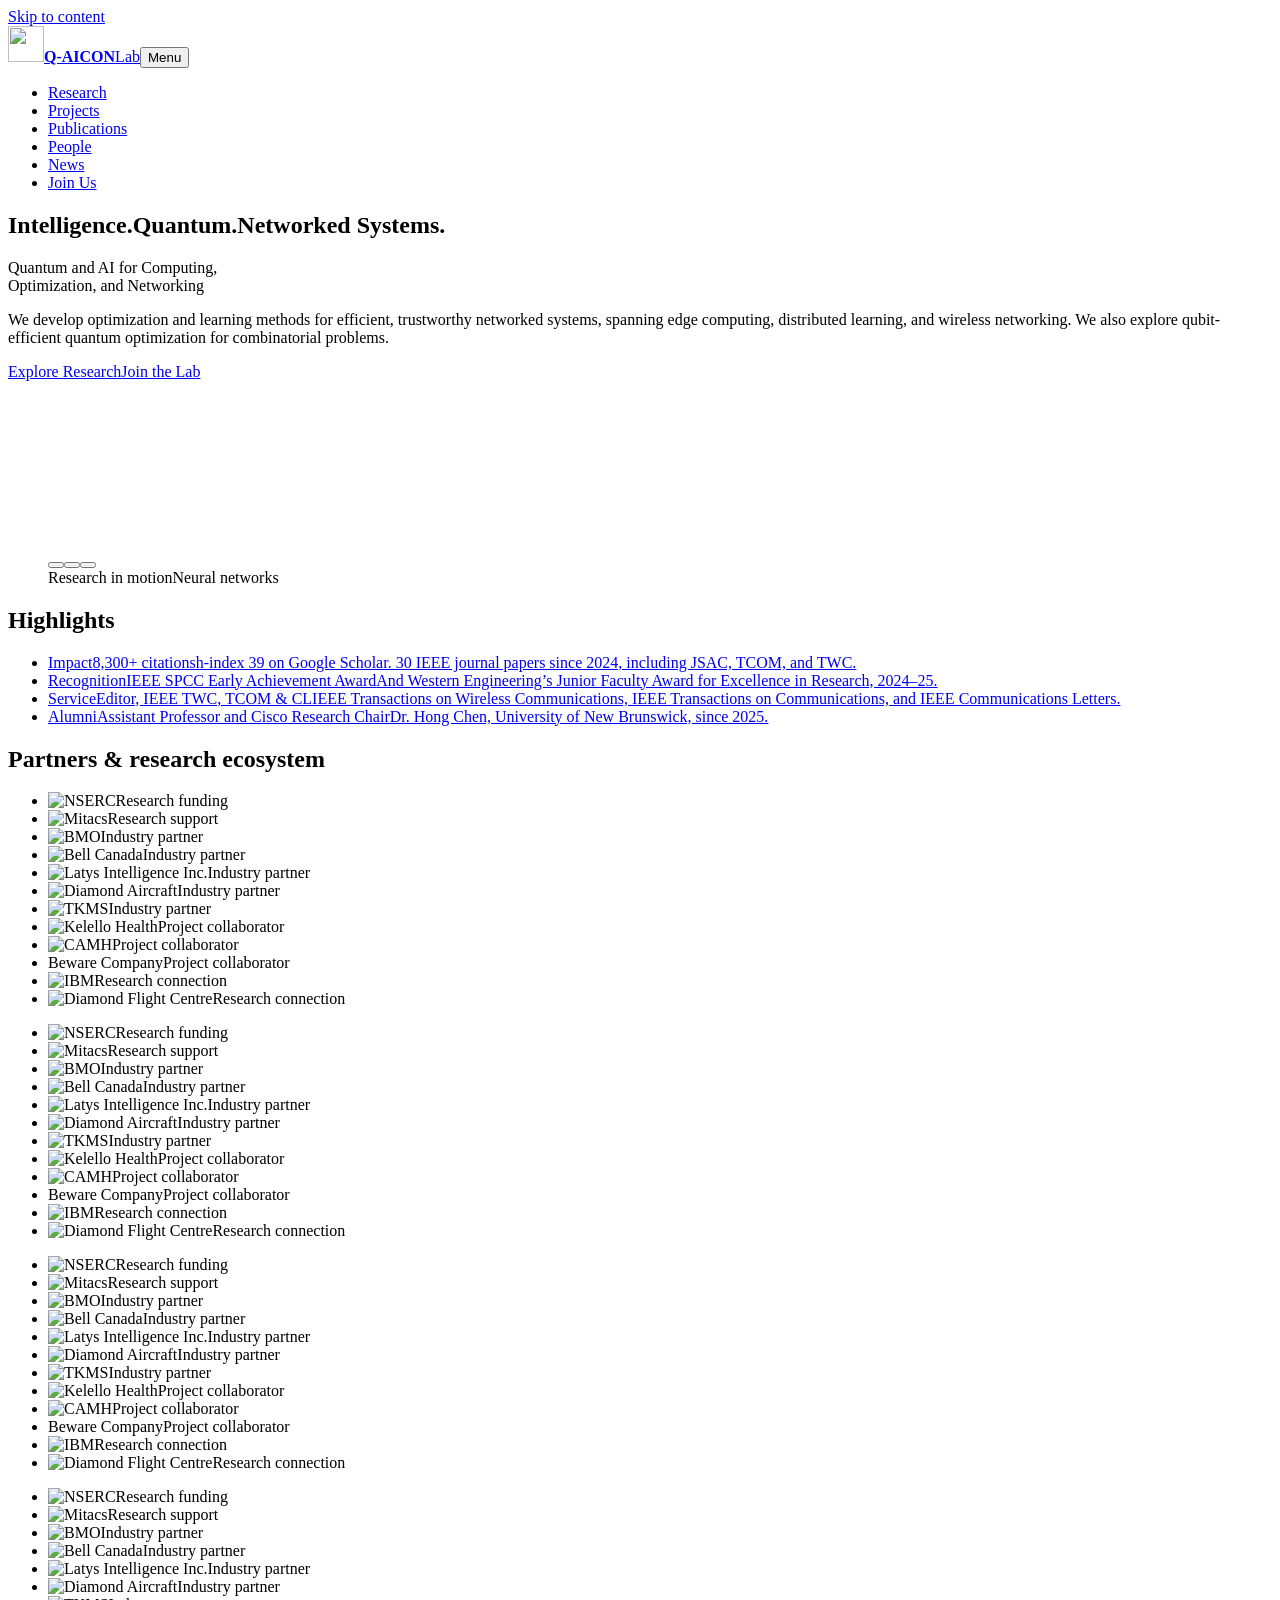
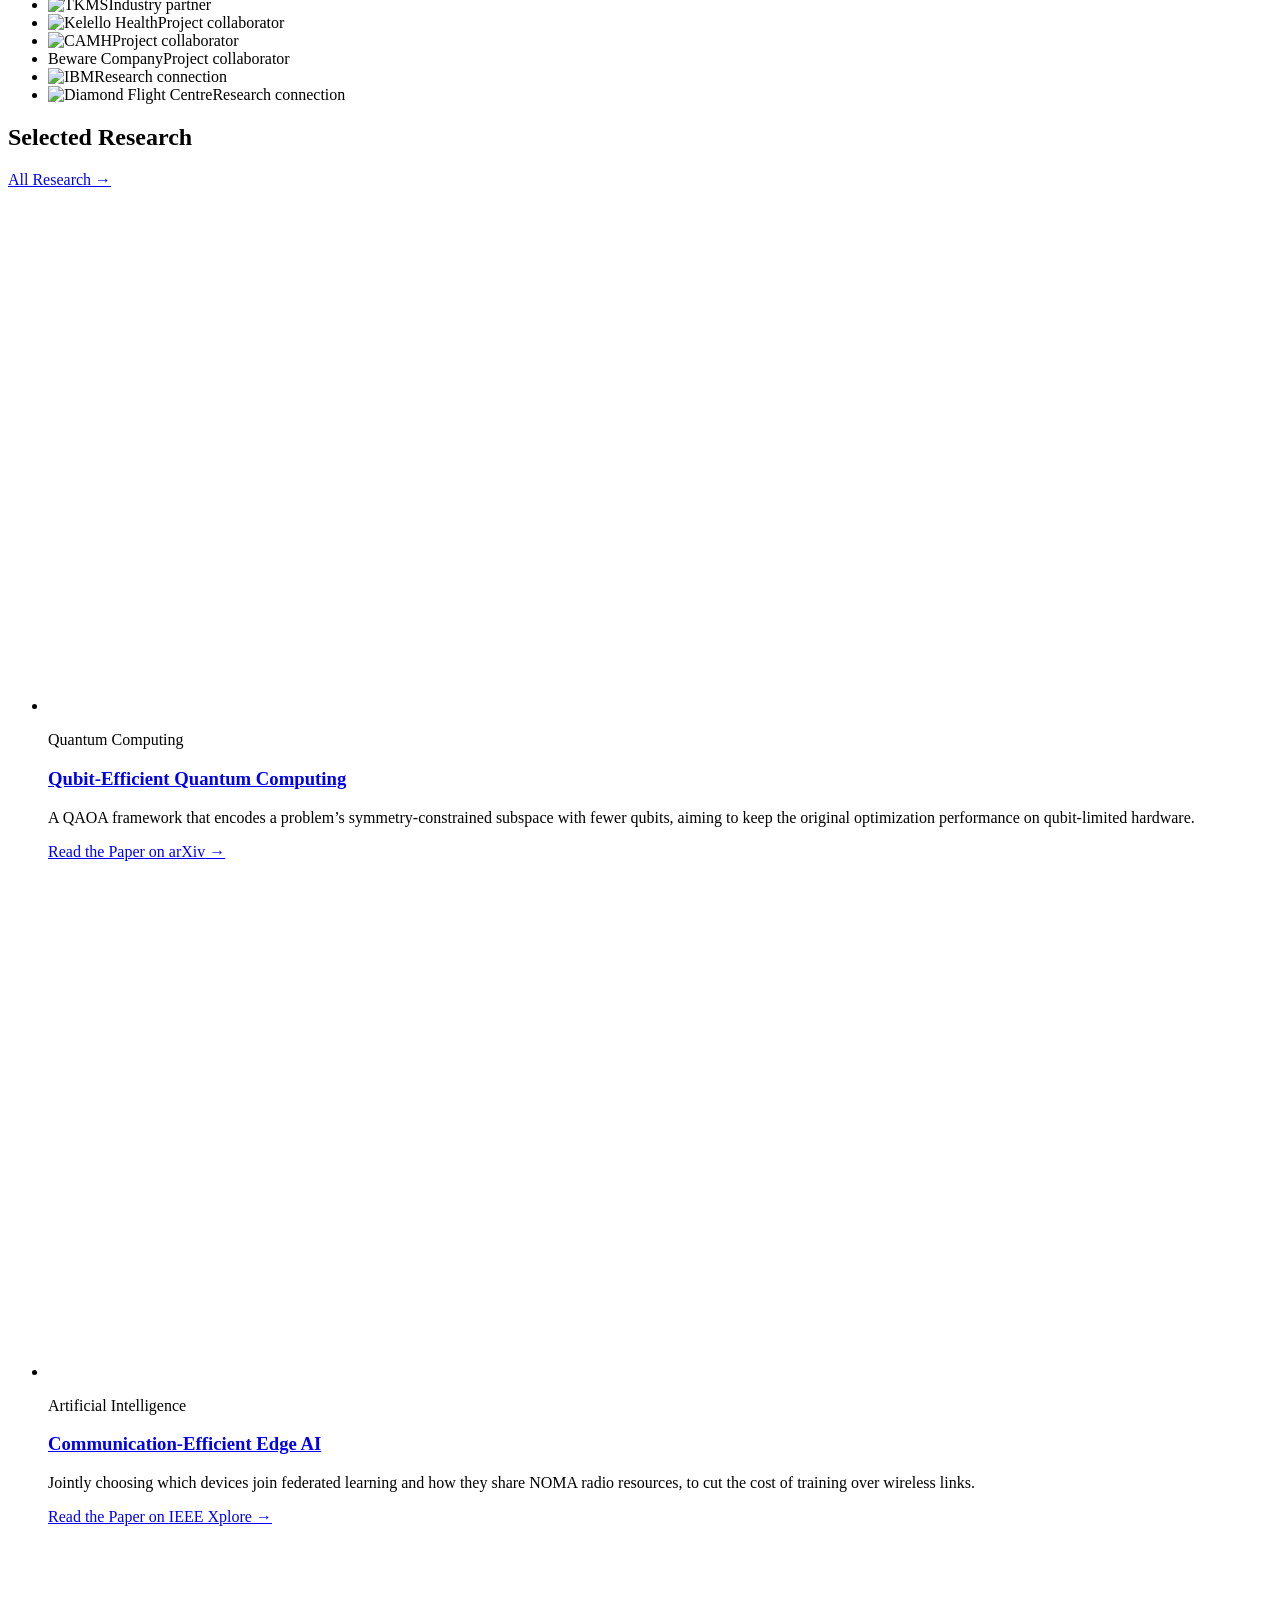
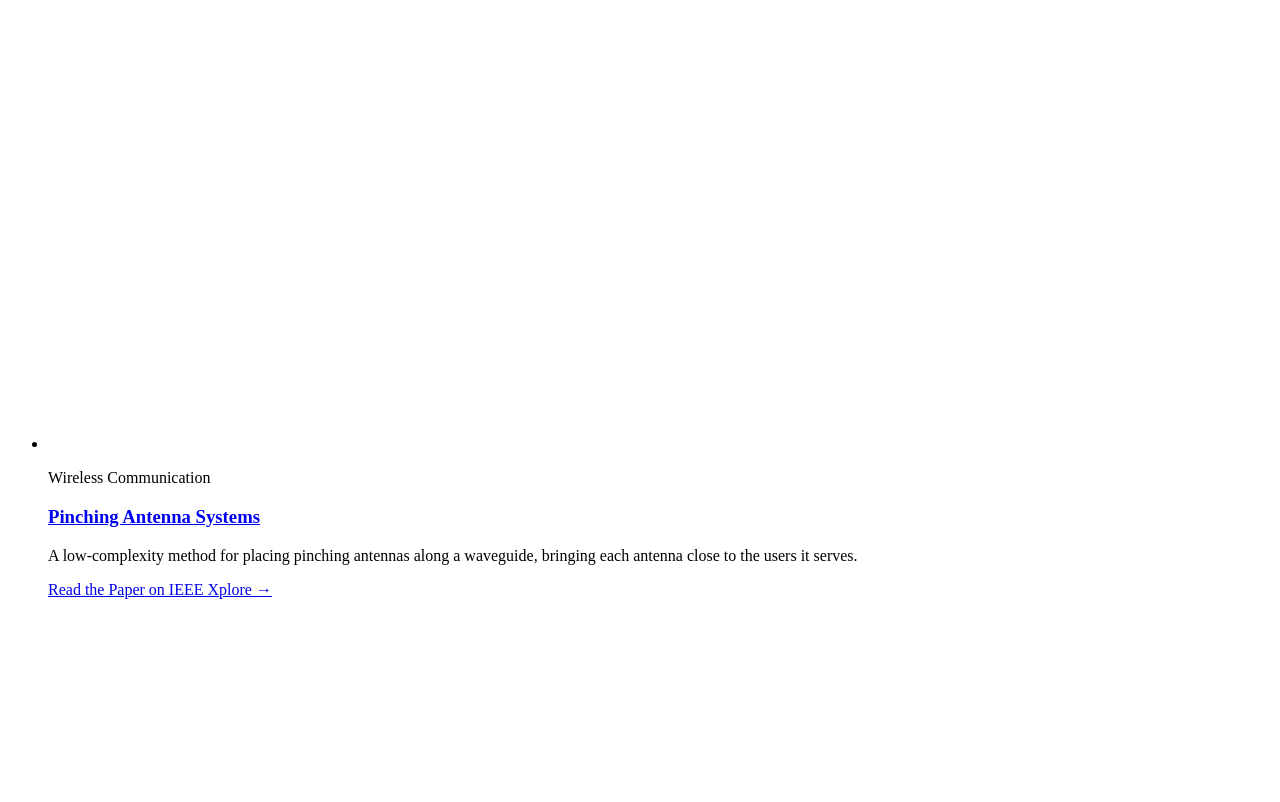
==== index.html @ 2eab2263 "News: drop the rules around More details Keep the Research-style ▶ toggle but without the lines abov" ====
<!doctype html>
<html lang="en" data-variant="quantum">
  <head>
    <meta charset="UTF-8" />
    <meta name="viewport" content="width=device-width, initial-scale=1.0" />
    <meta name="theme-color" content="#f7f7f2" />
    <meta name="description" content="Q-AICON Lab at Western University: Quantum and AI for Computing, Optimization, and Networking." />
    <title>Q-AICON Lab · Intelligence. Quantum. Networked Systems.</title>
    <link rel="icon" href="/QAICON/favicon.png" />
    <link rel="apple-touch-icon" href="/QAICON/apple-touch-icon.png" />
    <script type="module" crossorigin src="/QAICON/assets/index-DHurGe-R.js"></script>
    <link rel="stylesheet" crossorigin href="/QAICON/assets/index-O7b-72xJ.css">
    <link rel="preload" href="/QAICON/assets/fraunces-latin-standard-normal-DihXLNYH.woff2" as="font" type="font/woff2" crossorigin />
    <link rel="preload" href="/QAICON/assets/inter-latin-wght-normal-Dx4kXJAl.woff2" as="font" type="font/woff2" crossorigin />
  </head>
  <body>
    <div id="root" data-route=""><link rel="preload" as="image" href="/QAICON/logo.png"/><link rel="preload" as="image" href="/QAICON/partners/nserc.svg"/><link rel="preload" as="image" href="/QAICON/partners/mitacs.png"/><link rel="preload" as="image" href="/QAICON/partners/bmo.svg"/><link rel="preload" as="image" href="/QAICON/partners/bell.svg"/><link rel="preload" as="image" href="/QAICON/partners/latys.svg"/><link rel="preload" as="image" href="/QAICON/partners/diamond-aircraft.svg"/><link rel="preload" as="image" href="/QAICON/partners/tkms.svg"/><link rel="preload" as="image" href="/QAICON/partners/kelello.png"/><link rel="preload" as="image" href="/QAICON/partners/camh.svg"/><link rel="preload" as="image" href="/QAICON/partners/ibm.jpg"/><link rel="preload" as="image" href="/QAICON/partners/diamond.jpg"/><a class="skip-link" href="#main">Skip to content</a><header class="site-header"><div class="wrap header-inner"><a class="brand" href="/QAICON/" aria-label="Q-AICON Lab home"><img class="brand-mark" src="/QAICON/logo.png" alt="" width="36" height="36"/><span class="brand-text"><strong>Q-AICON</strong><span>Lab</span></span></a><button class="menu-toggle" type="button" aria-expanded="false" aria-controls="site-nav" data-menu-toggle="true"><span class="menu-icon" aria-hidden="true"></span><span class="menu-label">Menu</span></button><nav id="site-nav" class="site-nav" aria-label="Main"><ul><li><a href="/QAICON/research/">Research</a></li><li><a href="/QAICON/projects/">Projects</a></li><li><a href="/QAICON/publications/">Publications</a></li><li><a href="/QAICON/people/">People</a></li><li><a href="/QAICON/news/">News</a></li><li><a href="/QAICON/#join" class="nav-join">Join Us</a></li></ul></nav></div></header><main id="main" tabindex="-1"><section class="hero" aria-labelledby="hero-title"><div class="wrap hero-grid"><div class="hero-copy"><h1 class="hero-title" id="hero-title"><span>Intelligence.</span><span>Quantum.</span><span>Networked Systems.</span></h1><p class="hero-sub hero-expansion">Quantum and AI for Computing,<br/>Optimization, and Networking</p><p class="hero-intro">We develop optimization and learning methods for efficient, trustworthy networked systems, spanning edge computing, distributed learning, and wireless networking. We also explore qubit-efficient quantum optimization for combinatorial problems.</p><div class="btn-row"><a class="btn btn-primary" href="/QAICON/research/">Explore Research</a><a class="btn btn-ghost" href="#join">Join the Lab</a></div></div><figure class="hero-particles" aria-label="Particle illustrations of neural networks, quantum entanglement and autonomous drones"><canvas aria-hidden="true"></canvas><figcaption><div class="particle-tabs" aria-label="Choose an animation"><button type="button" aria-label="Neural networks" aria-pressed="true"><span></span></button><button type="button" aria-label="Quantum entanglement" aria-pressed="false"><span></span></button><button type="button" aria-label="Autonomous drones" aria-pressed="false"><span></span></button></div><span class="mono-label">Research in motion</span><span class="particle-caption">Neural networks</span></figcaption></figure></div><div class="wrap hero-highlights"><h2 class="visually-hidden">Highlights</h2><ul class="highlights"><li data-reveal="true" style="--reveal-delay:0ms"><a href="https://scholar.google.ca/citations?user=SUpod8QAAAAJ&amp;hl=en" rel="noopener"><span class="highlight-kicker">Impact</span><span class="highlight-title">8,300+ citations</span><span class="highlight-detail">h-index 39 on Google Scholar. 30 IEEE journal papers since 2024, including JSAC, TCOM, and TWC.</span></a></li><li data-reveal="true" style="--reveal-delay:90ms"><a href="/QAICON/people/"><span class="highlight-kicker">Recognition</span><span class="highlight-title">IEEE SPCC Early Achievement Award</span><span class="highlight-detail">And Western Engineering’s Junior Faculty Award for Excellence in Research, 2024–25.</span></a></li><li data-reveal="true" style="--reveal-delay:180ms"><a href="/QAICON/people/"><span class="highlight-kicker">Service</span><span class="highlight-title">Editor, IEEE TWC, TCOM &amp; CL</span><span class="highlight-detail">IEEE Transactions on Wireless Communications, IEEE Transactions on Communications, and IEEE Communications Letters.</span></a></li><li data-reveal="true" style="--reveal-delay:270ms"><a href="/QAICON/people/"><span class="highlight-kicker">Alumni</span><span class="highlight-title">Assistant Professor and Cisco Research Chair</span><span class="highlight-detail">Dr. Hong Chen, University of New Brunswick, since 2025.</span></a></li></ul><section class="partner-showcase" aria-labelledby="partners-title"><div class="partner-heading"><h2 id="partners-title" class="mono-label">Partners &amp; research ecosystem</h2></div><div class="partner-window"><div class="partner-track"><ul class="partner-set"><li class="partner-logo"><img src="/QAICON/partners/nserc.svg" alt="NSERC" width="200" height="64"/><span class="partner-relation">Research funding</span></li><li class="partner-logo"><img src="/QAICON/partners/mitacs.png" alt="Mitacs" width="200" height="64"/><span class="partner-relation">Research support</span></li><li class="partner-logo"><img src="/QAICON/partners/bmo.svg" alt="BMO" width="200" height="64"/><span class="partner-relation">Industry partner</span></li><li class="partner-logo"><img src="/QAICON/partners/bell.svg" alt="Bell Canada" width="200" height="64"/><span class="partner-relation">Industry partner</span></li><li class="partner-logo"><img src="/QAICON/partners/latys.svg" alt="Latys Intelligence Inc." width="200" height="64"/><span class="partner-relation">Industry partner</span></li><li class="partner-logo"><img src="/QAICON/partners/diamond-aircraft.svg" alt="Diamond Aircraft" width="200" height="64"/><span class="partner-relation">Industry partner</span></li><li class="partner-logo"><img src="/QAICON/partners/tkms.svg" alt="TKMS" width="200" height="64"/><span class="partner-relation">Industry partner</span></li><li class="partner-logo"><img src="/QAICON/partners/kelello.png" alt="Kelello Health" width="200" height="64"/><span class="partner-relation">Project collaborator</span></li><li class="partner-logo"><img src="/QAICON/partners/camh.svg" alt="CAMH" width="200" height="64"/><span class="partner-relation">Project collaborator</span></li><li class="partner-logo"><span class="partner-wordmark">Beware Company</span><span class="partner-relation">Project collaborator</span></li><li class="partner-logo"><img src="/QAICON/partners/ibm.jpg" alt="IBM" width="200" height="64"/><span class="partner-relation">Research connection</span></li><li class="partner-logo"><img src="/QAICON/partners/diamond.jpg" alt="Diamond Flight Centre" width="200" height="64"/><span class="partner-relation">Research connection</span></li></ul><ul class="partner-set" aria-hidden="true"><li class="partner-logo"><img src="/QAICON/partners/nserc.svg" alt="NSERC" width="200" height="64"/><span class="partner-relation">Research funding</span></li><li class="partner-logo"><img src="/QAICON/partners/mitacs.png" alt="Mitacs" width="200" height="64"/><span class="partner-relation">Research support</span></li><li class="partner-logo"><img src="/QAICON/partners/bmo.svg" alt="BMO" width="200" height="64"/><span class="partner-relation">Industry partner</span></li><li class="partner-logo"><img src="/QAICON/partners/bell.svg" alt="Bell Canada" width="200" height="64"/><span class="partner-relation">Industry partner</span></li><li class="partner-logo"><img src="/QAICON/partners/latys.svg" alt="Latys Intelligence Inc." width="200" height="64"/><span class="partner-relation">Industry partner</span></li><li class="partner-logo"><img src="/QAICON/partners/diamond-aircraft.svg" alt="Diamond Aircraft" width="200" height="64"/><span class="partner-relation">Industry partner</span></li><li class="partner-logo"><img src="/QAICON/partners/tkms.svg" alt="TKMS" width="200" height="64"/><span class="partner-relation">Industry partner</span></li><li class="partner-logo"><img src="/QAICON/partners/kelello.png" alt="Kelello Health" width="200" height="64"/><span class="partner-relation">Project collaborator</span></li><li class="partner-logo"><img src="/QAICON/partners/camh.svg" alt="CAMH" width="200" height="64"/><span class="partner-relation">Project collaborator</span></li><li class="partner-logo"><span class="partner-wordmark">Beware Company</span><span class="partner-relation">Project collaborator</span></li><li class="partner-logo"><img src="/QAICON/partners/ibm.jpg" alt="IBM" width="200" height="64"/><span class="partner-relation">Research connection</span></li><li class="partner-logo"><img src="/QAICON/partners/diamond.jpg" alt="Diamond Flight Centre" width="200" height="64"/><span class="partner-relation">Research connection</span></li></ul><ul class="partner-set" aria-hidden="true"><li class="partner-logo"><img src="/QAICON/partners/nserc.svg" alt="NSERC" width="200" height="64"/><span class="partner-relation">Research funding</span></li><li class="partner-logo"><img src="/QAICON/partners/mitacs.png" alt="Mitacs" width="200" height="64"/><span class="partner-relation">Research support</span></li><li class="partner-logo"><img src="/QAICON/partners/bmo.svg" alt="BMO" width="200" height="64"/><span class="partner-relation">Industry partner</span></li><li class="partner-logo"><img src="/QAICON/partners/bell.svg" alt="Bell Canada" width="200" height="64"/><span class="partner-relation">Industry partner</span></li><li class="partner-logo"><img src="/QAICON/partners/latys.svg" alt="Latys Intelligence Inc." width="200" height="64"/><span class="partner-relation">Industry partner</span></li><li class="partner-logo"><img src="/QAICON/partners/diamond-aircraft.svg" alt="Diamond Aircraft" width="200" height="64"/><span class="partner-relation">Industry partner</span></li><li class="partner-logo"><img src="/QAICON/partners/tkms.svg" alt="TKMS" width="200" height="64"/><span class="partner-relation">Industry partner</span></li><li class="partner-logo"><img src="/QAICON/partners/kelello.png" alt="Kelello Health" width="200" height="64"/><span class="partner-relation">Project collaborator</span></li><li class="partner-logo"><img src="/QAICON/partners/camh.svg" alt="CAMH" width="200" height="64"/><span class="partner-relation">Project collaborator</span></li><li class="partner-logo"><span class="partner-wordmark">Beware Company</span><span class="partner-relation">Project collaborator</span></li><li class="partner-logo"><img src="/QAICON/partners/ibm.jpg" alt="IBM" width="200" height="64"/><span class="partner-relation">Research connection</span></li><li class="partner-logo"><img src="/QAICON/partners/diamond.jpg" alt="Diamond Flight Centre" width="200" height="64"/><span class="partner-relation">Research connection</span></li></ul><ul class="partner-set" aria-hidden="true"><li class="partner-logo"><img src="/QAICON/partners/nserc.svg" alt="NSERC" width="200" height="64"/><span class="partner-relation">Research funding</span></li><li class="partner-logo"><img src="/QAICON/partners/mitacs.png" alt="Mitacs" width="200" height="64"/><span class="partner-relation">Research support</span></li><li class="partner-logo"><img src="/QAICON/partners/bmo.svg" alt="BMO" width="200" height="64"/><span class="partner-relation">Industry partner</span></li><li class="partner-logo"><img src="/QAICON/partners/bell.svg" alt="Bell Canada" width="200" height="64"/><span class="partner-relation">Industry partner</span></li><li class="partner-logo"><img src="/QAICON/partners/latys.svg" alt="Latys Intelligence Inc." width="200" height="64"/><span class="partner-relation">Industry partner</span></li><li class="partner-logo"><img src="/QAICON/partners/diamond-aircraft.svg" alt="Diamond Aircraft" width="200" height="64"/><span class="partner-relation">Industry partner</span></li><li class="partner-logo"><img src="/QAICON/partners/tkms.svg" alt="TKMS" width="200" height="64"/><span class="partner-relation">Industry partner</span></li><li class="partner-logo"><img src="/QAICON/partners/kelello.png" alt="Kelello Health" width="200" height="64"/><span class="partner-relation">Project collaborator</span></li><li class="partner-logo"><img src="/QAICON/partners/camh.svg" alt="CAMH" width="200" height="64"/><span class="partner-relation">Project collaborator</span></li><li class="partner-logo"><span class="partner-wordmark">Beware Company</span><span class="partner-relation">Project collaborator</span></li><li class="partner-logo"><img src="/QAICON/partners/ibm.jpg" alt="IBM" width="200" height="64"/><span class="partner-relation">Research connection</span></li><li class="partner-logo"><img src="/QAICON/partners/diamond.jpg" alt="Diamond Flight Centre" width="200" height="64"/><span class="partner-relation">Research connection</span></li></ul></div></div></section></div></section><section class="home-section" id="research" aria-labelledby="sel-title"><div class="wrap"><div class="home-head" data-reveal="true"><h2 class="home-title" id="sel-title">Selected Research</h2><a class="text-link" href="/QAICON/research/">All Research<span aria-hidden="true"> →</span></a></div><ul class="results"><li class="result" data-reveal="true" style="--reveal-delay:0ms"><figure class="result-fig"><img src="/QAICON/media/images-qubit-efficient-ed5664429b-900.webp" srcSet="/QAICON/media/images-qubit-efficient-ed5664429b-280.webp 280w, /QAICON/media/images-qubit-efficient-ed5664429b-400.webp 400w, /QAICON/media/images-qubit-efficient-ed5664429b-480.webp 480w, /QAICON/media/images-qubit-efficient-ed5664429b-640.webp 640w, /QAICON/media/images-qubit-efficient-ed5664429b-800.webp 800w, /QAICON/media/images-qubit-efficient-ed5664429b-900.webp 900w" sizes="(max-width: 900px) 100vw, 400px" width="900" height="506" alt="Diagram of the qubit-efficient quantum computing approach to combinatorial optimization" loading="lazy" decoding="async"/></figure><p class="result-dir">Quantum Computing</p><h3 class="result-title"><a href="/QAICON/research/#qubit-efficient-qc">Qubit-Efficient Quantum Computing</a></h3><p class="result-line">A QAOA framework that encodes a problem’s symmetry-constrained subspace with fewer qubits, aiming to keep the original optimization performance on qubit-limited hardware.</p><a class="text-link" href="https://arxiv.org/abs/2604.18285" rel="noopener">Read the Paper<span class="visually-hidden"> on <!-- -->arXiv</span><span aria-hidden="true"> →</span></a></li><li class="result" data-reveal="true" style="--reveal-delay:90ms"><figure class="result-fig"><img src="/QAICON/media/images-communication-efficient-edge-ai-da1ebb0a05-900.webp" srcSet="/QAICON/media/images-communication-efficient-edge-ai-da1ebb0a05-280.webp 280w, /QAICON/media/images-communication-efficient-edge-ai-da1ebb0a05-400.webp 400w, /QAICON/media/images-communication-efficient-edge-ai-da1ebb0a05-480.webp 480w, /QAICON/media/images-communication-efficient-edge-ai-da1ebb0a05-640.webp 640w, /QAICON/media/images-communication-efficient-edge-ai-da1ebb0a05-800.webp 800w, /QAICON/media/images-communication-efficient-edge-ai-da1ebb0a05-900.webp 900w" sizes="(max-width: 900px) 100vw, 400px" width="900" height="500" alt="Diagram of edge devices training local models and exchanging parameters with an aggregation server" loading="lazy" decoding="async"/></figure><p class="result-dir">Artificial Intelligence</p><h3 class="result-title"><a href="/QAICON/research/#edge-ai">Communication-Efficient Edge AI</a></h3><p class="result-line">Jointly choosing which devices join federated learning and how they share NOMA radio resources, to cut the cost of training over wireless links.</p><a class="text-link" href="https://ieeexplore.ieee.org/document/10255731" rel="noopener">Read the Paper<span class="visually-hidden"> on <!-- -->IEEE Xplore</span><span aria-hidden="true"> →</span></a></li><li class="result" data-reveal="true" style="--reveal-delay:180ms"><figure class="result-fig"><img src="/QAICON/media/images-pinching-antenna-0ae4bb2f7d-900.webp" srcSet="/QAICON/media/images-pinching-antenna-0ae4bb2f7d-280.webp 280w, /QAICON/media/images-pinching-antenna-0ae4bb2f7d-400.webp 400w, /QAICON/media/images-pinching-antenna-0ae4bb2f7d-480.webp 480w, /QAICON/media/images-pinching-antenna-0ae4bb2f7d-640.webp 640w, /QAICON/media/images-pinching-antenna-0ae4bb2f7d-800.webp 800w, /QAICON/media/images-pinching-antenna-0ae4bb2f7d-900.webp 900w" sizes="(max-width: 900px) 100vw, 400px" width="900" height="507" alt="Illustration of a pinching-antenna system with dielectric elements placed along a waveguide near users" loading="lazy" decoding="async"/></figure><p class="result-dir">Wireless Communication</p><h3 class="result-title"><a href="/QAICON/research/#pinching-antennas">Pinching Antenna Systems</a></h3><p class="result-line">A low-complexity method for placing pinching antennas along a waveguide, bringing each antenna close to the users it serves.</p><a class="text-link" href="https://ieeexplore.ieee.org/document/11016750" rel="noopener">Read the Paper<span class="visually-hidden"> on <!-- -->IEEE Xplore</span><span aria-hidden="true"> →</span></a></li></ul></div></section><section class="home-section home-section--tint" aria-labelledby="people-title"><div class="wrap team"><figure class="lab-photo" data-reveal="true"><img src="/QAICON/media/images-group01-2ba95a8557-1200.webp" srcSet="/QAICON/media/images-group01-2ba95a8557-280.webp 280w, /QAICON/media/images-group01-2ba95a8557-400.webp 400w, /QAICON/media/images-group01-2ba95a8557-480.webp 480w, /QAICON/media/images-group01-2ba95a8557-640.webp 640w, /QAICON/media/images-group01-2ba95a8557-800.webp 800w, /QAICON/media/images-group01-2ba95a8557-900.webp 900w, /QAICON/media/images-group01-2ba95a8557-1200.webp 1200w" sizes="(max-width: 860px) 100vw, 680px" width="1200" height="900" alt="Q-AICON Lab members together at the IEEE ICC conference in Montreal, June 2025" loading="lazy" decoding="async"/></figure><div class="team-copy" data-reveal="true" style="--reveal-delay:90ms"><h2 class="home-title" id="people-title">Our Team</h2><p class="team-pi"><strong>Dr. Fang (Fiona) Fang</strong>, <!-- -->Assistant Professor</p><p class="team-line">Department of Electrical &amp; Computer Engineering and Department of Computer Science<!-- -->, <!-- -->Western University<!-- -->. <!-- -->7<!-- --> postdoctoral researchers and graduate students.</p><a class="btn btn-ghost" href="/QAICON/people/">Meet the Team</a></div></div></section><div class="home-section"><div class="wrap"><section class="academic-timeline academic-timeline--compact" id="academic-highlights" aria-labelledby="academic-highlights-title"><div class="home-head"><div><p class="mono-label">Dr. Fang (Fiona) Fang · Beyond the papers</p><h2 class="home-title" id="academic-highlights-title">Academic milestones.</h2></div><a class="text-link" href="/QAICON/news/#academic-timeline">Explore the timeline <span aria-hidden="true">→</span></a></div><p class="milestone-intro">Talks, recognition, and contributions to the research community.</p><div class="milestone-tree is-collapsed" id="academic-highlights-tree"><section class="milestone-year" aria-labelledby="academic-highlights-2026"><h3 id="academic-highlights-2026">2026</h3><ol class="milestone-branches"><li class="milestone-card" style="--milestone-delay:0ms"><div class="milestone-meta"><time dateTime="2026-07-22">Jul 22, 2026</time><span>Academic service</span></div><h4>Guest editor · IEEE JSAC special issue</h4><p>On the guest editorial team for “Exploiting Flexible Positioning: Movable and Pinching Antennas for Next-Generation Wireless Networks”. Submissions closed October 1, 2026.</p><a class="text-link milestone-source" href="https://www.linkedin.com/feed/update/urn:li:activity:7485696705724694530/" target="_blank" rel="noopener noreferrer" aria-label="Guest editor · IEEE JSAC special issue — LinkedIn · Call for papers (opens in a new tab)">LinkedIn · Call for papers<span class="visually-hidden"> (opens in a new tab)</span> <span aria-hidden="true">↗</span></a></li><li class="milestone-card" style="--milestone-delay:90ms"><div class="milestone-meta"><time dateTime="2026-01-30">Jan 30, 2026</time><span>Academic service</span></div><h4>Chair · IEEE London Section</h4><p>Reported chairing a first Executive Committee meeting as Section Chair, and called for volunteers across chapters, WIE, Young Professionals, and student branches.</p><a class="text-link milestone-source" href="https://www.linkedin.com/posts/fang-fiona-fang-8832184a_it-was-a-pleasure-chairing-my-first-ieee-share-7422973844291895296-C8wx/" target="_blank" rel="noopener noreferrer" aria-label="Chair · IEEE London Section — LinkedIn · Dr. Fang’s post (opens in a new tab)">LinkedIn · Dr. Fang’s post<span class="visually-hidden"> (opens in a new tab)</span> <span aria-hidden="true">↗</span></a></li></ol></section><section class="milestone-year" aria-labelledby="academic-highlights-2025"><h3 id="academic-highlights-2025">2025</h3><ol class="milestone-branches"><li class="milestone-card" style="--milestone-delay:0ms"><div class="milestone-meta"><time dateTime="2025-10-14">Oct 14, 2025</time><span>Talks</span></div><h4>Invited talk · COSMIC Workshop, IEEE WiSEE 2025</h4><p>“Communication-Efficient Federated Learning for 6G” — one of five invited talks at the Communications Systems and Management for In-situ Capabilities workshop.</p><a class="text-link milestone-source" href="https://www.linkedin.com/feed/update/urn:li:activity:7383893676344844288/" target="_blank" rel="noopener noreferrer" aria-label="Invited talk · COSMIC Workshop, IEEE WiSEE 2025 — LinkedIn · Workshop announcement (opens in a new tab)">LinkedIn · Workshop announcement<span class="visually-hidden"> (opens in a new tab)</span> <span aria-hidden="true">↗</span></a></li></ol></section></div></section></div></div><section class="home-section" id="news" aria-labelledby="news-title"><div class="wrap"><div class="home-head" data-reveal="true"><h2 class="home-title" id="news-title">Latest News</h2><a class="text-link" href="/QAICON/news/">All News<span aria-hidden="true"> →</span></a></div><ol class="news-list news-list--compact"><li class="news-item" data-reveal="true" style="--reveal-delay:0ms"><time dateTime="2026-10-28">Oct 28, 2026</time><p>Q-AICON has been selected for the PINQ² Path to Advantage Challenge, supported by IBM Quantum, to run its qubit-efficient QAOA on IBM Quantum System One.</p></li><li class="news-item" data-reveal="true" style="--reveal-delay:90ms"><time dateTime="2026-10-16">Oct 16, 2026</time><p>Bibo Wu’s paper “Optimizing Value of Learning in Task-Oriented Federated Meta-Learning System over NOMA Networks” has been accepted at IEEE Transactions on Wireless Communications.</p></li><li class="news-item" data-reveal="true" style="--reveal-delay:180ms"><time dateTime="2026-04-07">Apr 7, 2026</time><p>Oladayo begins a new industry role as a Quantitative Risk Management Associate at TD Bank Group.</p></li></ol></div></section><section class="join-band" id="join" aria-labelledby="join-title"><span id="opportunities"></span><div class="wrap join-band-inner" data-reveal="true"><div><h2 class="join-band-title" id="join-title">We Are Recruiting Ph.D. Students</h2><p class="join-band-line">Electrical Engineering and Computer Science, with a background in <!-- -->wireless communications or computer science<!-- -->. Send a CV and a research plan to <a href="mailto:fang.fang@uwo.ca?subject=Prospective%20Ph.D.%20student%20%E2%80%93%20Q-AICON%20Lab">fang.fang@uwo.ca</a>.</p></div><a class="btn btn-primary" href="mailto:fang.fang@uwo.ca?subject=Prospective%20Ph.D.%20student%20%E2%80%93%20Q-AICON%20Lab">Email Dr. Fang</a></div></section></main><footer class="site-footer" id="contact"><div class="wrap footer-grid"><div><p class="mono-label">Q-AICON Lab</p><p class="footer-name">Quantum and AI for Computing, Optimization, and Networking</p><p>Western University</p></div><div><h2 class="mono-label">Contact</h2><address><span>Department of Electrical and Computer Engineering<br/></span><span>Thompson Engineering Building, Room TEB 261<br/></span><span>Western University<br/></span><span>1151 Richmond St, London, ON N6A 3K7<br/></span><a href="mailto:fang.fang@uwo.ca">fang.fang@uwo.ca</a></address></div><div><h2 class="mono-label">Explore</h2><ul class="footer-links"><li><a href="/QAICON/news/">News Archive</a></li><li><a href="https://scholar.google.ca/citations?user=SUpod8QAAAAJ&amp;hl=en" rel="noopener">Google Scholar</a></li><li><a href="/QAICON/#join">Join the Lab</a></li></ul></div></div></footer></div>
  </body>
</html>
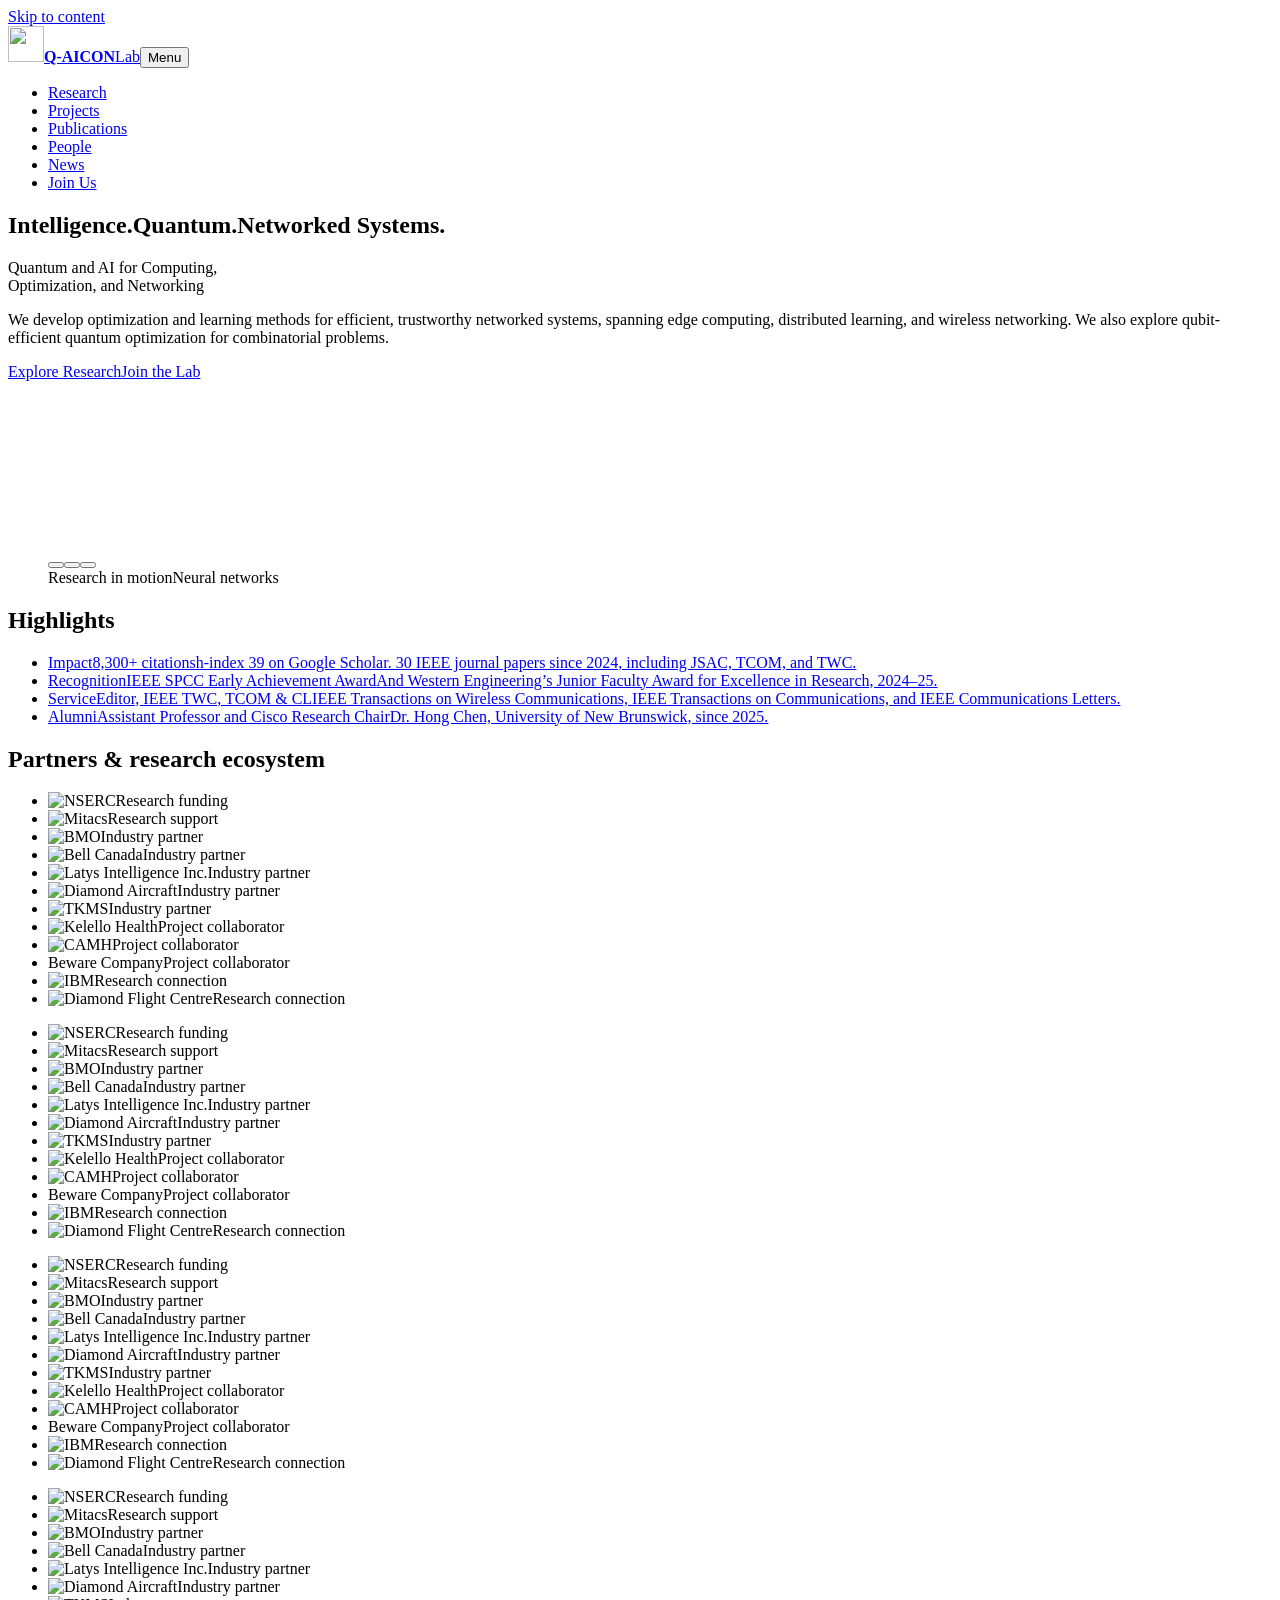
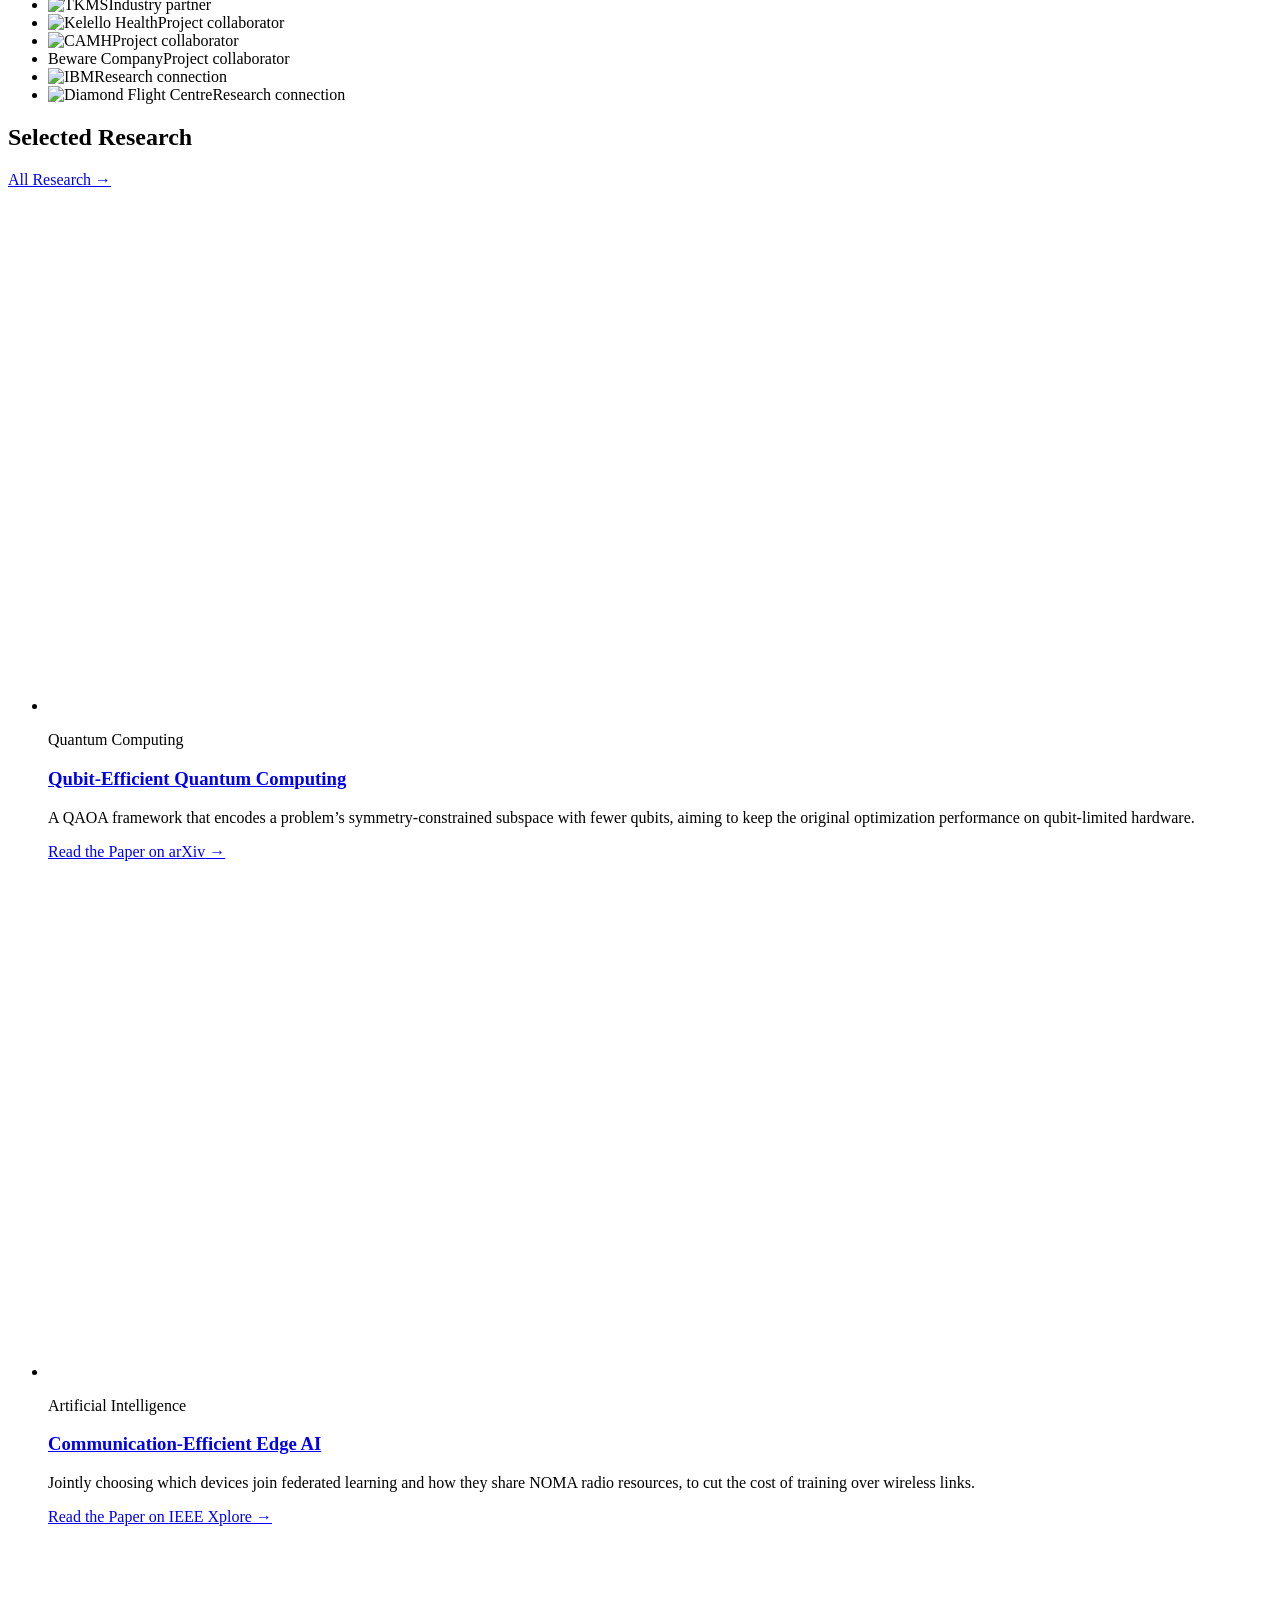
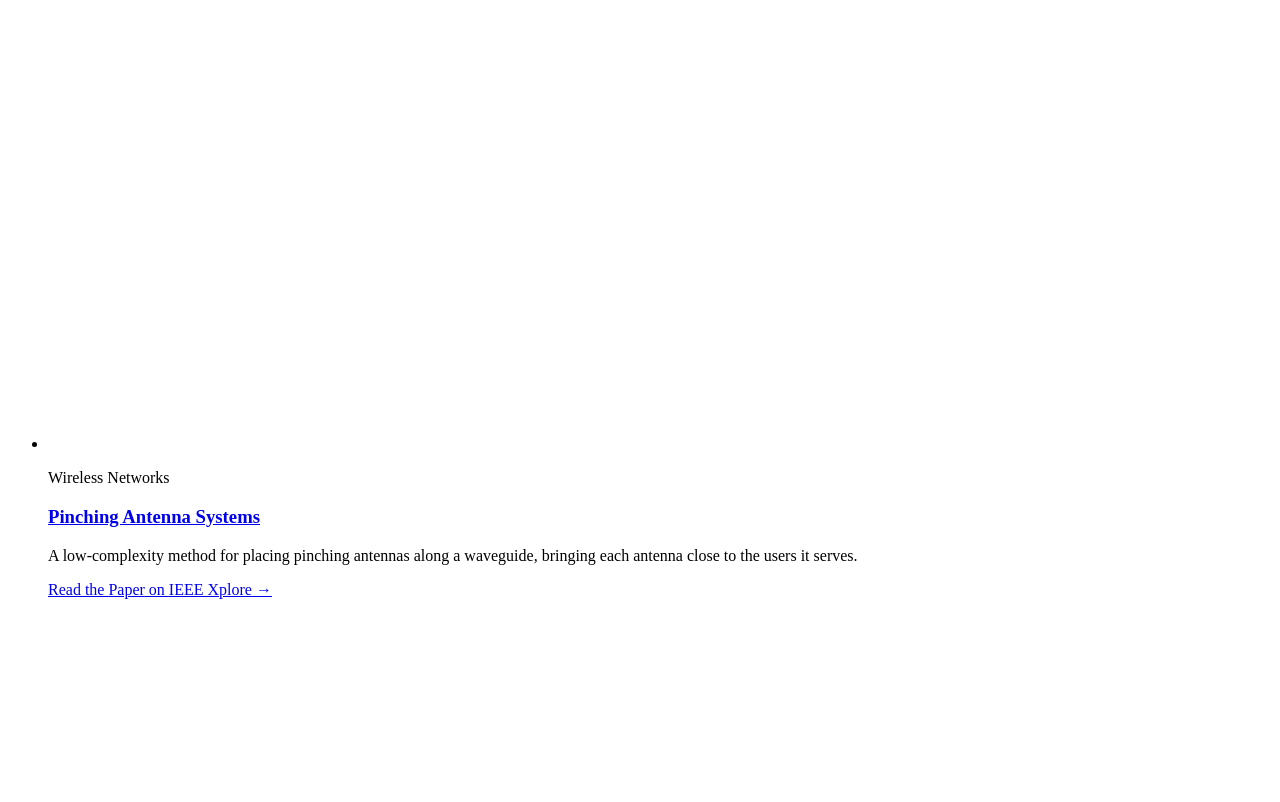
==== commit 10cb03b0: "Research: rename Communication to Networks Research heading now reads "AI. Quantum. Networks." and t" ====
--- a/index.html
+++ b/index.html
@@ -8,12 +8,12 @@
     <title>Q-AICON Lab · Intelligence. Quantum. Networked Systems.</title>
     <link rel="icon" href="/QAICON/favicon.png" />
     <link rel="apple-touch-icon" href="/QAICON/apple-touch-icon.png" />
-    <script type="module" crossorigin src="/QAICON/assets/index-DHurGe-R.js"></script>
+    <script type="module" crossorigin src="/QAICON/assets/index-D51ZTE1a.js"></script>
     <link rel="stylesheet" crossorigin href="/QAICON/assets/index-O7b-72xJ.css">
     <link rel="preload" href="/QAICON/assets/fraunces-latin-standard-normal-DihXLNYH.woff2" as="font" type="font/woff2" crossorigin />
     <link rel="preload" href="/QAICON/assets/inter-latin-wght-normal-Dx4kXJAl.woff2" as="font" type="font/woff2" crossorigin />
   </head>
   <body>
-    <div id="root" data-route=""><link rel="preload" as="image" href="/QAICON/logo.png"/><link rel="preload" as="image" href="/QAICON/partners/nserc.svg"/><link rel="preload" as="image" href="/QAICON/partners/mitacs.png"/><link rel="preload" as="image" href="/QAICON/partners/bmo.svg"/><link rel="preload" as="image" href="/QAICON/partners/bell.svg"/><link rel="preload" as="image" href="/QAICON/partners/latys.svg"/><link rel="preload" as="image" href="/QAICON/partners/diamond-aircraft.svg"/><link rel="preload" as="image" href="/QAICON/partners/tkms.svg"/><link rel="preload" as="image" href="/QAICON/partners/kelello.png"/><link rel="preload" as="image" href="/QAICON/partners/camh.svg"/><link rel="preload" as="image" href="/QAICON/partners/ibm.jpg"/><link rel="preload" as="image" href="/QAICON/partners/diamond.jpg"/><a class="skip-link" href="#main">Skip to content</a><header class="site-header"><div class="wrap header-inner"><a class="brand" href="/QAICON/" aria-label="Q-AICON Lab home"><img class="brand-mark" src="/QAICON/logo.png" alt="" width="36" height="36"/><span class="brand-text"><strong>Q-AICON</strong><span>Lab</span></span></a><button class="menu-toggle" type="button" aria-expanded="false" aria-controls="site-nav" data-menu-toggle="true"><span class="menu-icon" aria-hidden="true"></span><span class="menu-label">Menu</span></button><nav id="site-nav" class="site-nav" aria-label="Main"><ul><li><a href="/QAICON/research/">Research</a></li><li><a href="/QAICON/projects/">Projects</a></li><li><a href="/QAICON/publications/">Publications</a></li><li><a href="/QAICON/people/">People</a></li><li><a href="/QAICON/news/">News</a></li><li><a href="/QAICON/#join" class="nav-join">Join Us</a></li></ul></nav></div></header><main id="main" tabindex="-1"><section class="hero" aria-labelledby="hero-title"><div class="wrap hero-grid"><div class="hero-copy"><h1 class="hero-title" id="hero-title"><span>Intelligence.</span><span>Quantum.</span><span>Networked Systems.</span></h1><p class="hero-sub hero-expansion">Quantum and AI for Computing,<br/>Optimization, and Networking</p><p class="hero-intro">We develop optimization and learning methods for efficient, trustworthy networked systems, spanning edge computing, distributed learning, and wireless networking. We also explore qubit-efficient quantum optimization for combinatorial problems.</p><div class="btn-row"><a class="btn btn-primary" href="/QAICON/research/">Explore Research</a><a class="btn btn-ghost" href="#join">Join the Lab</a></div></div><figure class="hero-particles" aria-label="Particle illustrations of neural networks, quantum entanglement and autonomous drones"><canvas aria-hidden="true"></canvas><figcaption><div class="particle-tabs" aria-label="Choose an animation"><button type="button" aria-label="Neural networks" aria-pressed="true"><span></span></button><button type="button" aria-label="Quantum entanglement" aria-pressed="false"><span></span></button><button type="button" aria-label="Autonomous drones" aria-pressed="false"><span></span></button></div><span class="mono-label">Research in motion</span><span class="particle-caption">Neural networks</span></figcaption></figure></div><div class="wrap hero-highlights"><h2 class="visually-hidden">Highlights</h2><ul class="highlights"><li data-reveal="true" style="--reveal-delay:0ms"><a href="https://scholar.google.ca/citations?user=SUpod8QAAAAJ&amp;hl=en" rel="noopener"><span class="highlight-kicker">Impact</span><span class="highlight-title">8,300+ citations</span><span class="highlight-detail">h-index 39 on Google Scholar. 30 IEEE journal papers since 2024, including JSAC, TCOM, and TWC.</span></a></li><li data-reveal="true" style="--reveal-delay:90ms"><a href="/QAICON/people/"><span class="highlight-kicker">Recognition</span><span class="highlight-title">IEEE SPCC Early Achievement Award</span><span class="highlight-detail">And Western Engineering’s Junior Faculty Award for Excellence in Research, 2024–25.</span></a></li><li data-reveal="true" style="--reveal-delay:180ms"><a href="/QAICON/people/"><span class="highlight-kicker">Service</span><span class="highlight-title">Editor, IEEE TWC, TCOM &amp; CL</span><span class="highlight-detail">IEEE Transactions on Wireless Communications, IEEE Transactions on Communications, and IEEE Communications Letters.</span></a></li><li data-reveal="true" style="--reveal-delay:270ms"><a href="/QAICON/people/"><span class="highlight-kicker">Alumni</span><span class="highlight-title">Assistant Professor and Cisco Research Chair</span><span class="highlight-detail">Dr. Hong Chen, University of New Brunswick, since 2025.</span></a></li></ul><section class="partner-showcase" aria-labelledby="partners-title"><div class="partner-heading"><h2 id="partners-title" class="mono-label">Partners &amp; research ecosystem</h2></div><div class="partner-window"><div class="partner-track"><ul class="partner-set"><li class="partner-logo"><img src="/QAICON/partners/nserc.svg" alt="NSERC" width="200" height="64"/><span class="partner-relation">Research funding</span></li><li class="partner-logo"><img src="/QAICON/partners/mitacs.png" alt="Mitacs" width="200" height="64"/><span class="partner-relation">Research support</span></li><li class="partner-logo"><img src="/QAICON/partners/bmo.svg" alt="BMO" width="200" height="64"/><span class="partner-relation">Industry partner</span></li><li class="partner-logo"><img src="/QAICON/partners/bell.svg" alt="Bell Canada" width="200" height="64"/><span class="partner-relation">Industry partner</span></li><li class="partner-logo"><img src="/QAICON/partners/latys.svg" alt="Latys Intelligence Inc." width="200" height="64"/><span class="partner-relation">Industry partner</span></li><li class="partner-logo"><img src="/QAICON/partners/diamond-aircraft.svg" alt="Diamond Aircraft" width="200" height="64"/><span class="partner-relation">Industry partner</span></li><li class="partner-logo"><img src="/QAICON/partners/tkms.svg" alt="TKMS" width="200" height="64"/><span class="partner-relation">Industry partner</span></li><li class="partner-logo"><img src="/QAICON/partners/kelello.png" alt="Kelello Health" width="200" height="64"/><span class="partner-relation">Project collaborator</span></li><li class="partner-logo"><img src="/QAICON/partners/camh.svg" alt="CAMH" width="200" height="64"/><span class="partner-relation">Project collaborator</span></li><li class="partner-logo"><span class="partner-wordmark">Beware Company</span><span class="partner-relation">Project collaborator</span></li><li class="partner-logo"><img src="/QAICON/partners/ibm.jpg" alt="IBM" width="200" height="64"/><span class="partner-relation">Research connection</span></li><li class="partner-logo"><img src="/QAICON/partners/diamond.jpg" alt="Diamond Flight Centre" width="200" height="64"/><span class="partner-relation">Research connection</span></li></ul><ul class="partner-set" aria-hidden="true"><li class="partner-logo"><img src="/QAICON/partners/nserc.svg" alt="NSERC" width="200" height="64"/><span class="partner-relation">Research funding</span></li><li class="partner-logo"><img src="/QAICON/partners/mitacs.png" alt="Mitacs" width="200" height="64"/><span class="partner-relation">Research support</span></li><li class="partner-logo"><img src="/QAICON/partners/bmo.svg" alt="BMO" width="200" height="64"/><span class="partner-relation">Industry partner</span></li><li class="partner-logo"><img src="/QAICON/partners/bell.svg" alt="Bell Canada" width="200" height="64"/><span class="partner-relation">Industry partner</span></li><li class="partner-logo"><img src="/QAICON/partners/latys.svg" alt="Latys Intelligence Inc." width="200" height="64"/><span class="partner-relation">Industry partner</span></li><li class="partner-logo"><img src="/QAICON/partners/diamond-aircraft.svg" alt="Diamond Aircraft" width="200" height="64"/><span class="partner-relation">Industry partner</span></li><li class="partner-logo"><img src="/QAICON/partners/tkms.svg" alt="TKMS" width="200" height="64"/><span class="partner-relation">Industry partner</span></li><li class="partner-logo"><img src="/QAICON/partners/kelello.png" alt="Kelello Health" width="200" height="64"/><span class="partner-relation">Project collaborator</span></li><li class="partner-logo"><img src="/QAICON/partners/camh.svg" alt="CAMH" width="200" height="64"/><span class="partner-relation">Project collaborator</span></li><li class="partner-logo"><span class="partner-wordmark">Beware Company</span><span class="partner-relation">Project collaborator</span></li><li class="partner-logo"><img src="/QAICON/partners/ibm.jpg" alt="IBM" width="200" height="64"/><span class="partner-relation">Research connection</span></li><li class="partner-logo"><img src="/QAICON/partners/diamond.jpg" alt="Diamond Flight Centre" width="200" height="64"/><span class="partner-relation">Research connection</span></li></ul><ul class="partner-set" aria-hidden="true"><li class="partner-logo"><img src="/QAICON/partners/nserc.svg" alt="NSERC" width="200" height="64"/><span class="partner-relation">Research funding</span></li><li class="partner-logo"><img src="/QAICON/partners/mitacs.png" alt="Mitacs" width="200" height="64"/><span class="partner-relation">Research support</span></li><li class="partner-logo"><img src="/QAICON/partners/bmo.svg" alt="BMO" width="200" height="64"/><span class="partner-relation">Industry partner</span></li><li class="partner-logo"><img src="/QAICON/partners/bell.svg" alt="Bell Canada" width="200" height="64"/><span class="partner-relation">Industry partner</span></li><li class="partner-logo"><img src="/QAICON/partners/latys.svg" alt="Latys Intelligence Inc." width="200" height="64"/><span class="partner-relation">Industry partner</span></li><li class="partner-logo"><img src="/QAICON/partners/diamond-aircraft.svg" alt="Diamond Aircraft" width="200" height="64"/><span class="partner-relation">Industry partner</span></li><li class="partner-logo"><img src="/QAICON/partners/tkms.svg" alt="TKMS" width="200" height="64"/><span class="partner-relation">Industry partner</span></li><li class="partner-logo"><img src="/QAICON/partners/kelello.png" alt="Kelello Health" width="200" height="64"/><span class="partner-relation">Project collaborator</span></li><li class="partner-logo"><img src="/QAICON/partners/camh.svg" alt="CAMH" width="200" height="64"/><span class="partner-relation">Project collaborator</span></li><li class="partner-logo"><span class="partner-wordmark">Beware Company</span><span class="partner-relation">Project collaborator</span></li><li class="partner-logo"><img src="/QAICON/partners/ibm.jpg" alt="IBM" width="200" height="64"/><span class="partner-relation">Research connection</span></li><li class="partner-logo"><img src="/QAICON/partners/diamond.jpg" alt="Diamond Flight Centre" width="200" height="64"/><span class="partner-relation">Research connection</span></li></ul><ul class="partner-set" aria-hidden="true"><li class="partner-logo"><img src="/QAICON/partners/nserc.svg" alt="NSERC" width="200" height="64"/><span class="partner-relation">Research funding</span></li><li class="partner-logo"><img src="/QAICON/partners/mitacs.png" alt="Mitacs" width="200" height="64"/><span class="partner-relation">Research support</span></li><li class="partner-logo"><img src="/QAICON/partners/bmo.svg" alt="BMO" width="200" height="64"/><span class="partner-relation">Industry partner</span></li><li class="partner-logo"><img src="/QAICON/partners/bell.svg" alt="Bell Canada" width="200" height="64"/><span class="partner-relation">Industry partner</span></li><li class="partner-logo"><img src="/QAICON/partners/latys.svg" alt="Latys Intelligence Inc." width="200" height="64"/><span class="partner-relation">Industry partner</span></li><li class="partner-logo"><img src="/QAICON/partners/diamond-aircraft.svg" alt="Diamond Aircraft" width="200" height="64"/><span class="partner-relation">Industry partner</span></li><li class="partner-logo"><img src="/QAICON/partners/tkms.svg" alt="TKMS" width="200" height="64"/><span class="partner-relation">Industry partner</span></li><li class="partner-logo"><img src="/QAICON/partners/kelello.png" alt="Kelello Health" width="200" height="64"/><span class="partner-relation">Project collaborator</span></li><li class="partner-logo"><img src="/QAICON/partners/camh.svg" alt="CAMH" width="200" height="64"/><span class="partner-relation">Project collaborator</span></li><li class="partner-logo"><span class="partner-wordmark">Beware Company</span><span class="partner-relation">Project collaborator</span></li><li class="partner-logo"><img src="/QAICON/partners/ibm.jpg" alt="IBM" width="200" height="64"/><span class="partner-relation">Research connection</span></li><li class="partner-logo"><img src="/QAICON/partners/diamond.jpg" alt="Diamond Flight Centre" width="200" height="64"/><span class="partner-relation">Research connection</span></li></ul></div></div></section></div></section><section class="home-section" id="research" aria-labelledby="sel-title"><div class="wrap"><div class="home-head" data-reveal="true"><h2 class="home-title" id="sel-title">Selected Research</h2><a class="text-link" href="/QAICON/research/">All Research<span aria-hidden="true"> →</span></a></div><ul class="results"><li class="result" data-reveal="true" style="--reveal-delay:0ms"><figure class="result-fig"><img src="/QAICON/media/images-qubit-efficient-ed5664429b-900.webp" srcSet="/QAICON/media/images-qubit-efficient-ed5664429b-280.webp 280w, /QAICON/media/images-qubit-efficient-ed5664429b-400.webp 400w, /QAICON/media/images-qubit-efficient-ed5664429b-480.webp 480w, /QAICON/media/images-qubit-efficient-ed5664429b-640.webp 640w, /QAICON/media/images-qubit-efficient-ed5664429b-800.webp 800w, /QAICON/media/images-qubit-efficient-ed5664429b-900.webp 900w" sizes="(max-width: 900px) 100vw, 400px" width="900" height="506" alt="Diagram of the qubit-efficient quantum computing approach to combinatorial optimization" loading="lazy" decoding="async"/></figure><p class="result-dir">Quantum Computing</p><h3 class="result-title"><a href="/QAICON/research/#qubit-efficient-qc">Qubit-Efficient Quantum Computing</a></h3><p class="result-line">A QAOA framework that encodes a problem’s symmetry-constrained subspace with fewer qubits, aiming to keep the original optimization performance on qubit-limited hardware.</p><a class="text-link" href="https://arxiv.org/abs/2604.18285" rel="noopener">Read the Paper<span class="visually-hidden"> on <!-- -->arXiv</span><span aria-hidden="true"> →</span></a></li><li class="result" data-reveal="true" style="--reveal-delay:90ms"><figure class="result-fig"><img src="/QAICON/media/images-communication-efficient-edge-ai-da1ebb0a05-900.webp" srcSet="/QAICON/media/images-communication-efficient-edge-ai-da1ebb0a05-280.webp 280w, /QAICON/media/images-communication-efficient-edge-ai-da1ebb0a05-400.webp 400w, /QAICON/media/images-communication-efficient-edge-ai-da1ebb0a05-480.webp 480w, /QAICON/media/images-communication-efficient-edge-ai-da1ebb0a05-640.webp 640w, /QAICON/media/images-communication-efficient-edge-ai-da1ebb0a05-800.webp 800w, /QAICON/media/images-communication-efficient-edge-ai-da1ebb0a05-900.webp 900w" sizes="(max-width: 900px) 100vw, 400px" width="900" height="500" alt="Diagram of edge devices training local models and exchanging parameters with an aggregation server" loading="lazy" decoding="async"/></figure><p class="result-dir">Artificial Intelligence</p><h3 class="result-title"><a href="/QAICON/research/#edge-ai">Communication-Efficient Edge AI</a></h3><p class="result-line">Jointly choosing which devices join federated learning and how they share NOMA radio resources, to cut the cost of training over wireless links.</p><a class="text-link" href="https://ieeexplore.ieee.org/document/10255731" rel="noopener">Read the Paper<span class="visually-hidden"> on <!-- -->IEEE Xplore</span><span aria-hidden="true"> →</span></a></li><li class="result" data-reveal="true" style="--reveal-delay:180ms"><figure class="result-fig"><img src="/QAICON/media/images-pinching-antenna-0ae4bb2f7d-900.webp" srcSet="/QAICON/media/images-pinching-antenna-0ae4bb2f7d-280.webp 280w, /QAICON/media/images-pinching-antenna-0ae4bb2f7d-400.webp 400w, /QAICON/media/images-pinching-antenna-0ae4bb2f7d-480.webp 480w, /QAICON/media/images-pinching-antenna-0ae4bb2f7d-640.webp 640w, /QAICON/media/images-pinching-antenna-0ae4bb2f7d-800.webp 800w, /QAICON/media/images-pinching-antenna-0ae4bb2f7d-900.webp 900w" sizes="(max-width: 900px) 100vw, 400px" width="900" height="507" alt="Illustration of a pinching-antenna system with dielectric elements placed along a waveguide near users" loading="lazy" decoding="async"/></figure><p class="result-dir">Wireless Communication</p><h3 class="result-title"><a href="/QAICON/research/#pinching-antennas">Pinching Antenna Systems</a></h3><p class="result-line">A low-complexity method for placing pinching antennas along a waveguide, bringing each antenna close to the users it serves.</p><a class="text-link" href="https://ieeexplore.ieee.org/document/11016750" rel="noopener">Read the Paper<span class="visually-hidden"> on <!-- -->IEEE Xplore</span><span aria-hidden="true"> →</span></a></li></ul></div></section><section class="home-section home-section--tint" aria-labelledby="people-title"><div class="wrap team"><figure class="lab-photo" data-reveal="true"><img src="/QAICON/media/images-group01-2ba95a8557-1200.webp" srcSet="/QAICON/media/images-group01-2ba95a8557-280.webp 280w, /QAICON/media/images-group01-2ba95a8557-400.webp 400w, /QAICON/media/images-group01-2ba95a8557-480.webp 480w, /QAICON/media/images-group01-2ba95a8557-640.webp 640w, /QAICON/media/images-group01-2ba95a8557-800.webp 800w, /QAICON/media/images-group01-2ba95a8557-900.webp 900w, /QAICON/media/images-group01-2ba95a8557-1200.webp 1200w" sizes="(max-width: 860px) 100vw, 680px" width="1200" height="900" alt="Q-AICON Lab members together at the IEEE ICC conference in Montreal, June 2025" loading="lazy" decoding="async"/></figure><div class="team-copy" data-reveal="true" style="--reveal-delay:90ms"><h2 class="home-title" id="people-title">Our Team</h2><p class="team-pi"><strong>Dr. Fang (Fiona) Fang</strong>, <!-- -->Assistant Professor</p><p class="team-line">Department of Electrical &amp; Computer Engineering and Department of Computer Science<!-- -->, <!-- -->Western University<!-- -->. <!-- -->7<!-- --> postdoctoral researchers and graduate students.</p><a class="btn btn-ghost" href="/QAICON/people/">Meet the Team</a></div></div></section><div class="home-section"><div class="wrap"><section class="academic-timeline academic-timeline--compact" id="academic-highlights" aria-labelledby="academic-highlights-title"><div class="home-head"><div><p class="mono-label">Dr. Fang (Fiona) Fang · Beyond the papers</p><h2 class="home-title" id="academic-highlights-title">Academic milestones.</h2></div><a class="text-link" href="/QAICON/news/#academic-timeline">Explore the timeline <span aria-hidden="true">→</span></a></div><p class="milestone-intro">Talks, recognition, and contributions to the research community.</p><div class="milestone-tree is-collapsed" id="academic-highlights-tree"><section class="milestone-year" aria-labelledby="academic-highlights-2026"><h3 id="academic-highlights-2026">2026</h3><ol class="milestone-branches"><li class="milestone-card" style="--milestone-delay:0ms"><div class="milestone-meta"><time dateTime="2026-07-22">Jul 22, 2026</time><span>Academic service</span></div><h4>Guest editor · IEEE JSAC special issue</h4><p>On the guest editorial team for “Exploiting Flexible Positioning: Movable and Pinching Antennas for Next-Generation Wireless Networks”. Submissions closed October 1, 2026.</p><a class="text-link milestone-source" href="https://www.linkedin.com/feed/update/urn:li:activity:7485696705724694530/" target="_blank" rel="noopener noreferrer" aria-label="Guest editor · IEEE JSAC special issue — LinkedIn · Call for papers (opens in a new tab)">LinkedIn · Call for papers<span class="visually-hidden"> (opens in a new tab)</span> <span aria-hidden="true">↗</span></a></li><li class="milestone-card" style="--milestone-delay:90ms"><div class="milestone-meta"><time dateTime="2026-01-30">Jan 30, 2026</time><span>Academic service</span></div><h4>Chair · IEEE London Section</h4><p>Reported chairing a first Executive Committee meeting as Section Chair, and called for volunteers across chapters, WIE, Young Professionals, and student branches.</p><a class="text-link milestone-source" href="https://www.linkedin.com/posts/fang-fiona-fang-8832184a_it-was-a-pleasure-chairing-my-first-ieee-share-7422973844291895296-C8wx/" target="_blank" rel="noopener noreferrer" aria-label="Chair · IEEE London Section — LinkedIn · Dr. Fang’s post (opens in a new tab)">LinkedIn · Dr. Fang’s post<span class="visually-hidden"> (opens in a new tab)</span> <span aria-hidden="true">↗</span></a></li></ol></section><section class="milestone-year" aria-labelledby="academic-highlights-2025"><h3 id="academic-highlights-2025">2025</h3><ol class="milestone-branches"><li class="milestone-card" style="--milestone-delay:0ms"><div class="milestone-meta"><time dateTime="2025-10-14">Oct 14, 2025</time><span>Talks</span></div><h4>Invited talk · COSMIC Workshop, IEEE WiSEE 2025</h4><p>“Communication-Efficient Federated Learning for 6G” — one of five invited talks at the Communications Systems and Management for In-situ Capabilities workshop.</p><a class="text-link milestone-source" href="https://www.linkedin.com/feed/update/urn:li:activity:7383893676344844288/" target="_blank" rel="noopener noreferrer" aria-label="Invited talk · COSMIC Workshop, IEEE WiSEE 2025 — LinkedIn · Workshop announcement (opens in a new tab)">LinkedIn · Workshop announcement<span class="visually-hidden"> (opens in a new tab)</span> <span aria-hidden="true">↗</span></a></li></ol></section></div></section></div></div><section class="home-section" id="news" aria-labelledby="news-title"><div class="wrap"><div class="home-head" data-reveal="true"><h2 class="home-title" id="news-title">Latest News</h2><a class="text-link" href="/QAICON/news/">All News<span aria-hidden="true"> →</span></a></div><ol class="news-list news-list--compact"><li class="news-item" data-reveal="true" style="--reveal-delay:0ms"><time dateTime="2026-10-28">Oct 28, 2026</time><p>Q-AICON has been selected for the PINQ² Path to Advantage Challenge, supported by IBM Quantum, to run its qubit-efficient QAOA on IBM Quantum System One.</p></li><li class="news-item" data-reveal="true" style="--reveal-delay:90ms"><time dateTime="2026-10-16">Oct 16, 2026</time><p>Bibo Wu’s paper “Optimizing Value of Learning in Task-Oriented Federated Meta-Learning System over NOMA Networks” has been accepted at IEEE Transactions on Wireless Communications.</p></li><li class="news-item" data-reveal="true" style="--reveal-delay:180ms"><time dateTime="2026-04-07">Apr 7, 2026</time><p>Oladayo begins a new industry role as a Quantitative Risk Management Associate at TD Bank Group.</p></li></ol></div></section><section class="join-band" id="join" aria-labelledby="join-title"><span id="opportunities"></span><div class="wrap join-band-inner" data-reveal="true"><div><h2 class="join-band-title" id="join-title">We Are Recruiting Ph.D. Students</h2><p class="join-band-line">Electrical Engineering and Computer Science, with a background in <!-- -->wireless communications or computer science<!-- -->. Send a CV and a research plan to <a href="mailto:fang.fang@uwo.ca?subject=Prospective%20Ph.D.%20student%20%E2%80%93%20Q-AICON%20Lab">fang.fang@uwo.ca</a>.</p></div><a class="btn btn-primary" href="mailto:fang.fang@uwo.ca?subject=Prospective%20Ph.D.%20student%20%E2%80%93%20Q-AICON%20Lab">Email Dr. Fang</a></div></section></main><footer class="site-footer" id="contact"><div class="wrap footer-grid"><div><p class="mono-label">Q-AICON Lab</p><p class="footer-name">Quantum and AI for Computing, Optimization, and Networking</p><p>Western University</p></div><div><h2 class="mono-label">Contact</h2><address><span>Department of Electrical and Computer Engineering<br/></span><span>Thompson Engineering Building, Room TEB 261<br/></span><span>Western University<br/></span><span>1151 Richmond St, London, ON N6A 3K7<br/></span><a href="mailto:fang.fang@uwo.ca">fang.fang@uwo.ca</a></address></div><div><h2 class="mono-label">Explore</h2><ul class="footer-links"><li><a href="/QAICON/news/">News Archive</a></li><li><a href="https://scholar.google.ca/citations?user=SUpod8QAAAAJ&amp;hl=en" rel="noopener">Google Scholar</a></li><li><a href="/QAICON/#join">Join the Lab</a></li></ul></div></div></footer></div>
+    <div id="root" data-route=""><link rel="preload" as="image" href="/QAICON/logo.png"/><link rel="preload" as="image" href="/QAICON/partners/nserc.svg"/><link rel="preload" as="image" href="/QAICON/partners/mitacs.png"/><link rel="preload" as="image" href="/QAICON/partners/bmo.svg"/><link rel="preload" as="image" href="/QAICON/partners/bell.svg"/><link rel="preload" as="image" href="/QAICON/partners/latys.svg"/><link rel="preload" as="image" href="/QAICON/partners/diamond-aircraft.svg"/><link rel="preload" as="image" href="/QAICON/partners/tkms.svg"/><link rel="preload" as="image" href="/QAICON/partners/kelello.png"/><link rel="preload" as="image" href="/QAICON/partners/camh.svg"/><link rel="preload" as="image" href="/QAICON/partners/ibm.jpg"/><link rel="preload" as="image" href="/QAICON/partners/diamond.jpg"/><a class="skip-link" href="#main">Skip to content</a><header class="site-header"><div class="wrap header-inner"><a class="brand" href="/QAICON/" aria-label="Q-AICON Lab home"><img class="brand-mark" src="/QAICON/logo.png" alt="" width="36" height="36"/><span class="brand-text"><strong>Q-AICON</strong><span>Lab</span></span></a><button class="menu-toggle" type="button" aria-expanded="false" aria-controls="site-nav" data-menu-toggle="true"><span class="menu-icon" aria-hidden="true"></span><span class="menu-label">Menu</span></button><nav id="site-nav" class="site-nav" aria-label="Main"><ul><li><a href="/QAICON/research/">Research</a></li><li><a href="/QAICON/projects/">Projects</a></li><li><a href="/QAICON/publications/">Publications</a></li><li><a href="/QAICON/people/">People</a></li><li><a href="/QAICON/news/">News</a></li><li><a href="/QAICON/#join" class="nav-join">Join Us</a></li></ul></nav></div></header><main id="main" tabindex="-1"><section class="hero" aria-labelledby="hero-title"><div class="wrap hero-grid"><div class="hero-copy"><h1 class="hero-title" id="hero-title"><span>Intelligence.</span><span>Quantum.</span><span>Networked Systems.</span></h1><p class="hero-sub hero-expansion">Quantum and AI for Computing,<br/>Optimization, and Networking</p><p class="hero-intro">We develop optimization and learning methods for efficient, trustworthy networked systems, spanning edge computing, distributed learning, and wireless networking. We also explore qubit-efficient quantum optimization for combinatorial problems.</p><div class="btn-row"><a class="btn btn-primary" href="/QAICON/research/">Explore Research</a><a class="btn btn-ghost" href="#join">Join the Lab</a></div></div><figure class="hero-particles" aria-label="Particle illustrations of neural networks, quantum entanglement and autonomous drones"><canvas aria-hidden="true"></canvas><figcaption><div class="particle-tabs" aria-label="Choose an animation"><button type="button" aria-label="Neural networks" aria-pressed="true"><span></span></button><button type="button" aria-label="Quantum entanglement" aria-pressed="false"><span></span></button><button type="button" aria-label="Autonomous drones" aria-pressed="false"><span></span></button></div><span class="mono-label">Research in motion</span><span class="particle-caption">Neural networks</span></figcaption></figure></div><div class="wrap hero-highlights"><h2 class="visually-hidden">Highlights</h2><ul class="highlights"><li data-reveal="true" style="--reveal-delay:0ms"><a href="https://scholar.google.ca/citations?user=SUpod8QAAAAJ&amp;hl=en" rel="noopener"><span class="highlight-kicker">Impact</span><span class="highlight-title">8,300+ citations</span><span class="highlight-detail">h-index 39 on Google Scholar. 30 IEEE journal papers since 2024, including JSAC, TCOM, and TWC.</span></a></li><li data-reveal="true" style="--reveal-delay:90ms"><a href="/QAICON/people/"><span class="highlight-kicker">Recognition</span><span class="highlight-title">IEEE SPCC Early Achievement Award</span><span class="highlight-detail">And Western Engineering’s Junior Faculty Award for Excellence in Research, 2024–25.</span></a></li><li data-reveal="true" style="--reveal-delay:180ms"><a href="/QAICON/people/"><span class="highlight-kicker">Service</span><span class="highlight-title">Editor, IEEE TWC, TCOM &amp; CL</span><span class="highlight-detail">IEEE Transactions on Wireless Communications, IEEE Transactions on Communications, and IEEE Communications Letters.</span></a></li><li data-reveal="true" style="--reveal-delay:270ms"><a href="/QAICON/people/"><span class="highlight-kicker">Alumni</span><span class="highlight-title">Assistant Professor and Cisco Research Chair</span><span class="highlight-detail">Dr. Hong Chen, University of New Brunswick, since 2025.</span></a></li></ul><section class="partner-showcase" aria-labelledby="partners-title"><div class="partner-heading"><h2 id="partners-title" class="mono-label">Partners &amp; research ecosystem</h2></div><div class="partner-window"><div class="partner-track"><ul class="partner-set"><li class="partner-logo"><img src="/QAICON/partners/nserc.svg" alt="NSERC" width="200" height="64"/><span class="partner-relation">Research funding</span></li><li class="partner-logo"><img src="/QAICON/partners/mitacs.png" alt="Mitacs" width="200" height="64"/><span class="partner-relation">Research support</span></li><li class="partner-logo"><img src="/QAICON/partners/bmo.svg" alt="BMO" width="200" height="64"/><span class="partner-relation">Industry partner</span></li><li class="partner-logo"><img src="/QAICON/partners/bell.svg" alt="Bell Canada" width="200" height="64"/><span class="partner-relation">Industry partner</span></li><li class="partner-logo"><img src="/QAICON/partners/latys.svg" alt="Latys Intelligence Inc." width="200" height="64"/><span class="partner-relation">Industry partner</span></li><li class="partner-logo"><img src="/QAICON/partners/diamond-aircraft.svg" alt="Diamond Aircraft" width="200" height="64"/><span class="partner-relation">Industry partner</span></li><li class="partner-logo"><img src="/QAICON/partners/tkms.svg" alt="TKMS" width="200" height="64"/><span class="partner-relation">Industry partner</span></li><li class="partner-logo"><img src="/QAICON/partners/kelello.png" alt="Kelello Health" width="200" height="64"/><span class="partner-relation">Project collaborator</span></li><li class="partner-logo"><img src="/QAICON/partners/camh.svg" alt="CAMH" width="200" height="64"/><span class="partner-relation">Project collaborator</span></li><li class="partner-logo"><span class="partner-wordmark">Beware Company</span><span class="partner-relation">Project collaborator</span></li><li class="partner-logo"><img src="/QAICON/partners/ibm.jpg" alt="IBM" width="200" height="64"/><span class="partner-relation">Research connection</span></li><li class="partner-logo"><img src="/QAICON/partners/diamond.jpg" alt="Diamond Flight Centre" width="200" height="64"/><span class="partner-relation">Research connection</span></li></ul><ul class="partner-set" aria-hidden="true"><li class="partner-logo"><img src="/QAICON/partners/nserc.svg" alt="NSERC" width="200" height="64"/><span class="partner-relation">Research funding</span></li><li class="partner-logo"><img src="/QAICON/partners/mitacs.png" alt="Mitacs" width="200" height="64"/><span class="partner-relation">Research support</span></li><li class="partner-logo"><img src="/QAICON/partners/bmo.svg" alt="BMO" width="200" height="64"/><span class="partner-relation">Industry partner</span></li><li class="partner-logo"><img src="/QAICON/partners/bell.svg" alt="Bell Canada" width="200" height="64"/><span class="partner-relation">Industry partner</span></li><li class="partner-logo"><img src="/QAICON/partners/latys.svg" alt="Latys Intelligence Inc." width="200" height="64"/><span class="partner-relation">Industry partner</span></li><li class="partner-logo"><img src="/QAICON/partners/diamond-aircraft.svg" alt="Diamond Aircraft" width="200" height="64"/><span class="partner-relation">Industry partner</span></li><li class="partner-logo"><img src="/QAICON/partners/tkms.svg" alt="TKMS" width="200" height="64"/><span class="partner-relation">Industry partner</span></li><li class="partner-logo"><img src="/QAICON/partners/kelello.png" alt="Kelello Health" width="200" height="64"/><span class="partner-relation">Project collaborator</span></li><li class="partner-logo"><img src="/QAICON/partners/camh.svg" alt="CAMH" width="200" height="64"/><span class="partner-relation">Project collaborator</span></li><li class="partner-logo"><span class="partner-wordmark">Beware Company</span><span class="partner-relation">Project collaborator</span></li><li class="partner-logo"><img src="/QAICON/partners/ibm.jpg" alt="IBM" width="200" height="64"/><span class="partner-relation">Research connection</span></li><li class="partner-logo"><img src="/QAICON/partners/diamond.jpg" alt="Diamond Flight Centre" width="200" height="64"/><span class="partner-relation">Research connection</span></li></ul><ul class="partner-set" aria-hidden="true"><li class="partner-logo"><img src="/QAICON/partners/nserc.svg" alt="NSERC" width="200" height="64"/><span class="partner-relation">Research funding</span></li><li class="partner-logo"><img src="/QAICON/partners/mitacs.png" alt="Mitacs" width="200" height="64"/><span class="partner-relation">Research support</span></li><li class="partner-logo"><img src="/QAICON/partners/bmo.svg" alt="BMO" width="200" height="64"/><span class="partner-relation">Industry partner</span></li><li class="partner-logo"><img src="/QAICON/partners/bell.svg" alt="Bell Canada" width="200" height="64"/><span class="partner-relation">Industry partner</span></li><li class="partner-logo"><img src="/QAICON/partners/latys.svg" alt="Latys Intelligence Inc." width="200" height="64"/><span class="partner-relation">Industry partner</span></li><li class="partner-logo"><img src="/QAICON/partners/diamond-aircraft.svg" alt="Diamond Aircraft" width="200" height="64"/><span class="partner-relation">Industry partner</span></li><li class="partner-logo"><img src="/QAICON/partners/tkms.svg" alt="TKMS" width="200" height="64"/><span class="partner-relation">Industry partner</span></li><li class="partner-logo"><img src="/QAICON/partners/kelello.png" alt="Kelello Health" width="200" height="64"/><span class="partner-relation">Project collaborator</span></li><li class="partner-logo"><img src="/QAICON/partners/camh.svg" alt="CAMH" width="200" height="64"/><span class="partner-relation">Project collaborator</span></li><li class="partner-logo"><span class="partner-wordmark">Beware Company</span><span class="partner-relation">Project collaborator</span></li><li class="partner-logo"><img src="/QAICON/partners/ibm.jpg" alt="IBM" width="200" height="64"/><span class="partner-relation">Research connection</span></li><li class="partner-logo"><img src="/QAICON/partners/diamond.jpg" alt="Diamond Flight Centre" width="200" height="64"/><span class="partner-relation">Research connection</span></li></ul><ul class="partner-set" aria-hidden="true"><li class="partner-logo"><img src="/QAICON/partners/nserc.svg" alt="NSERC" width="200" height="64"/><span class="partner-relation">Research funding</span></li><li class="partner-logo"><img src="/QAICON/partners/mitacs.png" alt="Mitacs" width="200" height="64"/><span class="partner-relation">Research support</span></li><li class="partner-logo"><img src="/QAICON/partners/bmo.svg" alt="BMO" width="200" height="64"/><span class="partner-relation">Industry partner</span></li><li class="partner-logo"><img src="/QAICON/partners/bell.svg" alt="Bell Canada" width="200" height="64"/><span class="partner-relation">Industry partner</span></li><li class="partner-logo"><img src="/QAICON/partners/latys.svg" alt="Latys Intelligence Inc." width="200" height="64"/><span class="partner-relation">Industry partner</span></li><li class="partner-logo"><img src="/QAICON/partners/diamond-aircraft.svg" alt="Diamond Aircraft" width="200" height="64"/><span class="partner-relation">Industry partner</span></li><li class="partner-logo"><img src="/QAICON/partners/tkms.svg" alt="TKMS" width="200" height="64"/><span class="partner-relation">Industry partner</span></li><li class="partner-logo"><img src="/QAICON/partners/kelello.png" alt="Kelello Health" width="200" height="64"/><span class="partner-relation">Project collaborator</span></li><li class="partner-logo"><img src="/QAICON/partners/camh.svg" alt="CAMH" width="200" height="64"/><span class="partner-relation">Project collaborator</span></li><li class="partner-logo"><span class="partner-wordmark">Beware Company</span><span class="partner-relation">Project collaborator</span></li><li class="partner-logo"><img src="/QAICON/partners/ibm.jpg" alt="IBM" width="200" height="64"/><span class="partner-relation">Research connection</span></li><li class="partner-logo"><img src="/QAICON/partners/diamond.jpg" alt="Diamond Flight Centre" width="200" height="64"/><span class="partner-relation">Research connection</span></li></ul></div></div></section></div></section><section class="home-section" id="research" aria-labelledby="sel-title"><div class="wrap"><div class="home-head" data-reveal="true"><h2 class="home-title" id="sel-title">Selected Research</h2><a class="text-link" href="/QAICON/research/">All Research<span aria-hidden="true"> →</span></a></div><ul class="results"><li class="result" data-reveal="true" style="--reveal-delay:0ms"><figure class="result-fig"><img src="/QAICON/media/images-qubit-efficient-ed5664429b-900.webp" srcSet="/QAICON/media/images-qubit-efficient-ed5664429b-280.webp 280w, /QAICON/media/images-qubit-efficient-ed5664429b-400.webp 400w, /QAICON/media/images-qubit-efficient-ed5664429b-480.webp 480w, /QAICON/media/images-qubit-efficient-ed5664429b-640.webp 640w, /QAICON/media/images-qubit-efficient-ed5664429b-800.webp 800w, /QAICON/media/images-qubit-efficient-ed5664429b-900.webp 900w" sizes="(max-width: 900px) 100vw, 400px" width="900" height="506" alt="Diagram of the qubit-efficient quantum computing approach to combinatorial optimization" loading="lazy" decoding="async"/></figure><p class="result-dir">Quantum Computing</p><h3 class="result-title"><a href="/QAICON/research/#qubit-efficient-qc">Qubit-Efficient Quantum Computing</a></h3><p class="result-line">A QAOA framework that encodes a problem’s symmetry-constrained subspace with fewer qubits, aiming to keep the original optimization performance on qubit-limited hardware.</p><a class="text-link" href="https://arxiv.org/abs/2604.18285" rel="noopener">Read the Paper<span class="visually-hidden"> on <!-- -->arXiv</span><span aria-hidden="true"> →</span></a></li><li class="result" data-reveal="true" style="--reveal-delay:90ms"><figure class="result-fig"><img src="/QAICON/media/images-communication-efficient-edge-ai-da1ebb0a05-900.webp" srcSet="/QAICON/media/images-communication-efficient-edge-ai-da1ebb0a05-280.webp 280w, /QAICON/media/images-communication-efficient-edge-ai-da1ebb0a05-400.webp 400w, /QAICON/media/images-communication-efficient-edge-ai-da1ebb0a05-480.webp 480w, /QAICON/media/images-communication-efficient-edge-ai-da1ebb0a05-640.webp 640w, /QAICON/media/images-communication-efficient-edge-ai-da1ebb0a05-800.webp 800w, /QAICON/media/images-communication-efficient-edge-ai-da1ebb0a05-900.webp 900w" sizes="(max-width: 900px) 100vw, 400px" width="900" height="500" alt="Diagram of edge devices training local models and exchanging parameters with an aggregation server" loading="lazy" decoding="async"/></figure><p class="result-dir">Artificial Intelligence</p><h3 class="result-title"><a href="/QAICON/research/#edge-ai">Communication-Efficient Edge AI</a></h3><p class="result-line">Jointly choosing which devices join federated learning and how they share NOMA radio resources, to cut the cost of training over wireless links.</p><a class="text-link" href="https://ieeexplore.ieee.org/document/10255731" rel="noopener">Read the Paper<span class="visually-hidden"> on <!-- -->IEEE Xplore</span><span aria-hidden="true"> →</span></a></li><li class="result" data-reveal="true" style="--reveal-delay:180ms"><figure class="result-fig"><img src="/QAICON/media/images-pinching-antenna-0ae4bb2f7d-900.webp" srcSet="/QAICON/media/images-pinching-antenna-0ae4bb2f7d-280.webp 280w, /QAICON/media/images-pinching-antenna-0ae4bb2f7d-400.webp 400w, /QAICON/media/images-pinching-antenna-0ae4bb2f7d-480.webp 480w, /QAICON/media/images-pinching-antenna-0ae4bb2f7d-640.webp 640w, /QAICON/media/images-pinching-antenna-0ae4bb2f7d-800.webp 800w, /QAICON/media/images-pinching-antenna-0ae4bb2f7d-900.webp 900w" sizes="(max-width: 900px) 100vw, 400px" width="900" height="507" alt="Illustration of a pinching-antenna system with dielectric elements placed along a waveguide near users" loading="lazy" decoding="async"/></figure><p class="result-dir">Wireless Networks</p><h3 class="result-title"><a href="/QAICON/research/#pinching-antennas">Pinching Antenna Systems</a></h3><p class="result-line">A low-complexity method for placing pinching antennas along a waveguide, bringing each antenna close to the users it serves.</p><a class="text-link" href="https://ieeexplore.ieee.org/document/11016750" rel="noopener">Read the Paper<span class="visually-hidden"> on <!-- -->IEEE Xplore</span><span aria-hidden="true"> →</span></a></li></ul></div></section><section class="home-section home-section--tint" aria-labelledby="people-title"><div class="wrap team"><figure class="lab-photo" data-reveal="true"><img src="/QAICON/media/images-group01-2ba95a8557-1200.webp" srcSet="/QAICON/media/images-group01-2ba95a8557-280.webp 280w, /QAICON/media/images-group01-2ba95a8557-400.webp 400w, /QAICON/media/images-group01-2ba95a8557-480.webp 480w, /QAICON/media/images-group01-2ba95a8557-640.webp 640w, /QAICON/media/images-group01-2ba95a8557-800.webp 800w, /QAICON/media/images-group01-2ba95a8557-900.webp 900w, /QAICON/media/images-group01-2ba95a8557-1200.webp 1200w" sizes="(max-width: 860px) 100vw, 680px" width="1200" height="900" alt="Q-AICON Lab members together at the IEEE ICC conference in Montreal, June 2025" loading="lazy" decoding="async"/></figure><div class="team-copy" data-reveal="true" style="--reveal-delay:90ms"><h2 class="home-title" id="people-title">Our Team</h2><p class="team-pi"><strong>Dr. Fang (Fiona) Fang</strong>, <!-- -->Assistant Professor</p><p class="team-line">Department of Electrical &amp; Computer Engineering and Department of Computer Science<!-- -->, <!-- -->Western University<!-- -->. <!-- -->7<!-- --> postdoctoral researchers and graduate students.</p><a class="btn btn-ghost" href="/QAICON/people/">Meet the Team</a></div></div></section><div class="home-section"><div class="wrap"><section class="academic-timeline academic-timeline--compact" id="academic-highlights" aria-labelledby="academic-highlights-title"><div class="home-head"><div><p class="mono-label">Dr. Fang (Fiona) Fang · Beyond the papers</p><h2 class="home-title" id="academic-highlights-title">Academic milestones.</h2></div><a class="text-link" href="/QAICON/news/#academic-timeline">Explore the timeline <span aria-hidden="true">→</span></a></div><p class="milestone-intro">Talks, recognition, and contributions to the research community.</p><div class="milestone-tree is-collapsed" id="academic-highlights-tree"><section class="milestone-year" aria-labelledby="academic-highlights-2026"><h3 id="academic-highlights-2026">2026</h3><ol class="milestone-branches"><li class="milestone-card" style="--milestone-delay:0ms"><div class="milestone-meta"><time dateTime="2026-07-22">Jul 22, 2026</time><span>Academic service</span></div><h4>Guest editor · IEEE JSAC special issue</h4><p>On the guest editorial team for “Exploiting Flexible Positioning: Movable and Pinching Antennas for Next-Generation Wireless Networks”. Submissions closed October 1, 2026.</p><a class="text-link milestone-source" href="https://www.linkedin.com/feed/update/urn:li:activity:7485696705724694530/" target="_blank" rel="noopener noreferrer" aria-label="Guest editor · IEEE JSAC special issue — LinkedIn · Call for papers (opens in a new tab)">LinkedIn · Call for papers<span class="visually-hidden"> (opens in a new tab)</span> <span aria-hidden="true">↗</span></a></li><li class="milestone-card" style="--milestone-delay:90ms"><div class="milestone-meta"><time dateTime="2026-01-30">Jan 30, 2026</time><span>Academic service</span></div><h4>Chair · IEEE London Section</h4><p>Reported chairing a first Executive Committee meeting as Section Chair, and called for volunteers across chapters, WIE, Young Professionals, and student branches.</p><a class="text-link milestone-source" href="https://www.linkedin.com/posts/fang-fiona-fang-8832184a_it-was-a-pleasure-chairing-my-first-ieee-share-7422973844291895296-C8wx/" target="_blank" rel="noopener noreferrer" aria-label="Chair · IEEE London Section — LinkedIn · Dr. Fang’s post (opens in a new tab)">LinkedIn · Dr. Fang’s post<span class="visually-hidden"> (opens in a new tab)</span> <span aria-hidden="true">↗</span></a></li></ol></section><section class="milestone-year" aria-labelledby="academic-highlights-2025"><h3 id="academic-highlights-2025">2025</h3><ol class="milestone-branches"><li class="milestone-card" style="--milestone-delay:0ms"><div class="milestone-meta"><time dateTime="2025-10-14">Oct 14, 2025</time><span>Talks</span></div><h4>Invited talk · COSMIC Workshop, IEEE WiSEE 2025</h4><p>“Communication-Efficient Federated Learning for 6G” — one of five invited talks at the Communications Systems and Management for In-situ Capabilities workshop.</p><a class="text-link milestone-source" href="https://www.linkedin.com/feed/update/urn:li:activity:7383893676344844288/" target="_blank" rel="noopener noreferrer" aria-label="Invited talk · COSMIC Workshop, IEEE WiSEE 2025 — LinkedIn · Workshop announcement (opens in a new tab)">LinkedIn · Workshop announcement<span class="visually-hidden"> (opens in a new tab)</span> <span aria-hidden="true">↗</span></a></li></ol></section></div></section></div></div><section class="home-section" id="news" aria-labelledby="news-title"><div class="wrap"><div class="home-head" data-reveal="true"><h2 class="home-title" id="news-title">Latest News</h2><a class="text-link" href="/QAICON/news/">All News<span aria-hidden="true"> →</span></a></div><ol class="news-list news-list--compact"><li class="news-item" data-reveal="true" style="--reveal-delay:0ms"><time dateTime="2026-10-28">Oct 28, 2026</time><p>Q-AICON has been selected for the PINQ² Path to Advantage Challenge, supported by IBM Quantum, to run its qubit-efficient QAOA on IBM Quantum System One.</p></li><li class="news-item" data-reveal="true" style="--reveal-delay:90ms"><time dateTime="2026-10-16">Oct 16, 2026</time><p>Bibo Wu’s paper “Optimizing Value of Learning in Task-Oriented Federated Meta-Learning System over NOMA Networks” has been accepted at IEEE Transactions on Wireless Communications.</p></li><li class="news-item" data-reveal="true" style="--reveal-delay:180ms"><time dateTime="2026-04-07">Apr 7, 2026</time><p>Oladayo begins a new industry role as a Quantitative Risk Management Associate at TD Bank Group.</p></li></ol></div></section><section class="join-band" id="join" aria-labelledby="join-title"><span id="opportunities"></span><div class="wrap join-band-inner" data-reveal="true"><div><h2 class="join-band-title" id="join-title">We Are Recruiting Ph.D. Students</h2><p class="join-band-line">Electrical Engineering and Computer Science, with a background in <!-- -->wireless communications or computer science<!-- -->. Send a CV and a research plan to <a href="mailto:fang.fang@uwo.ca?subject=Prospective%20Ph.D.%20student%20%E2%80%93%20Q-AICON%20Lab">fang.fang@uwo.ca</a>.</p></div><a class="btn btn-primary" href="mailto:fang.fang@uwo.ca?subject=Prospective%20Ph.D.%20student%20%E2%80%93%20Q-AICON%20Lab">Email Dr. Fang</a></div></section></main><footer class="site-footer" id="contact"><div class="wrap footer-grid"><div><p class="mono-label">Q-AICON Lab</p><p class="footer-name">Quantum and AI for Computing, Optimization, and Networking</p><p>Western University</p></div><div><h2 class="mono-label">Contact</h2><address><span>Department of Electrical and Computer Engineering<br/></span><span>Thompson Engineering Building, Room TEB 261<br/></span><span>Western University<br/></span><span>1151 Richmond St, London, ON N6A 3K7<br/></span><a href="mailto:fang.fang@uwo.ca">fang.fang@uwo.ca</a></address></div><div><h2 class="mono-label">Explore</h2><ul class="footer-links"><li><a href="/QAICON/news/">News Archive</a></li><li><a href="https://scholar.google.ca/citations?user=SUpod8QAAAAJ&amp;hl=en" rel="noopener">Google Scholar</a></li><li><a href="/QAICON/#join">Join the Lab</a></li></ul></div></div></footer></div>
   </body>
 </html>
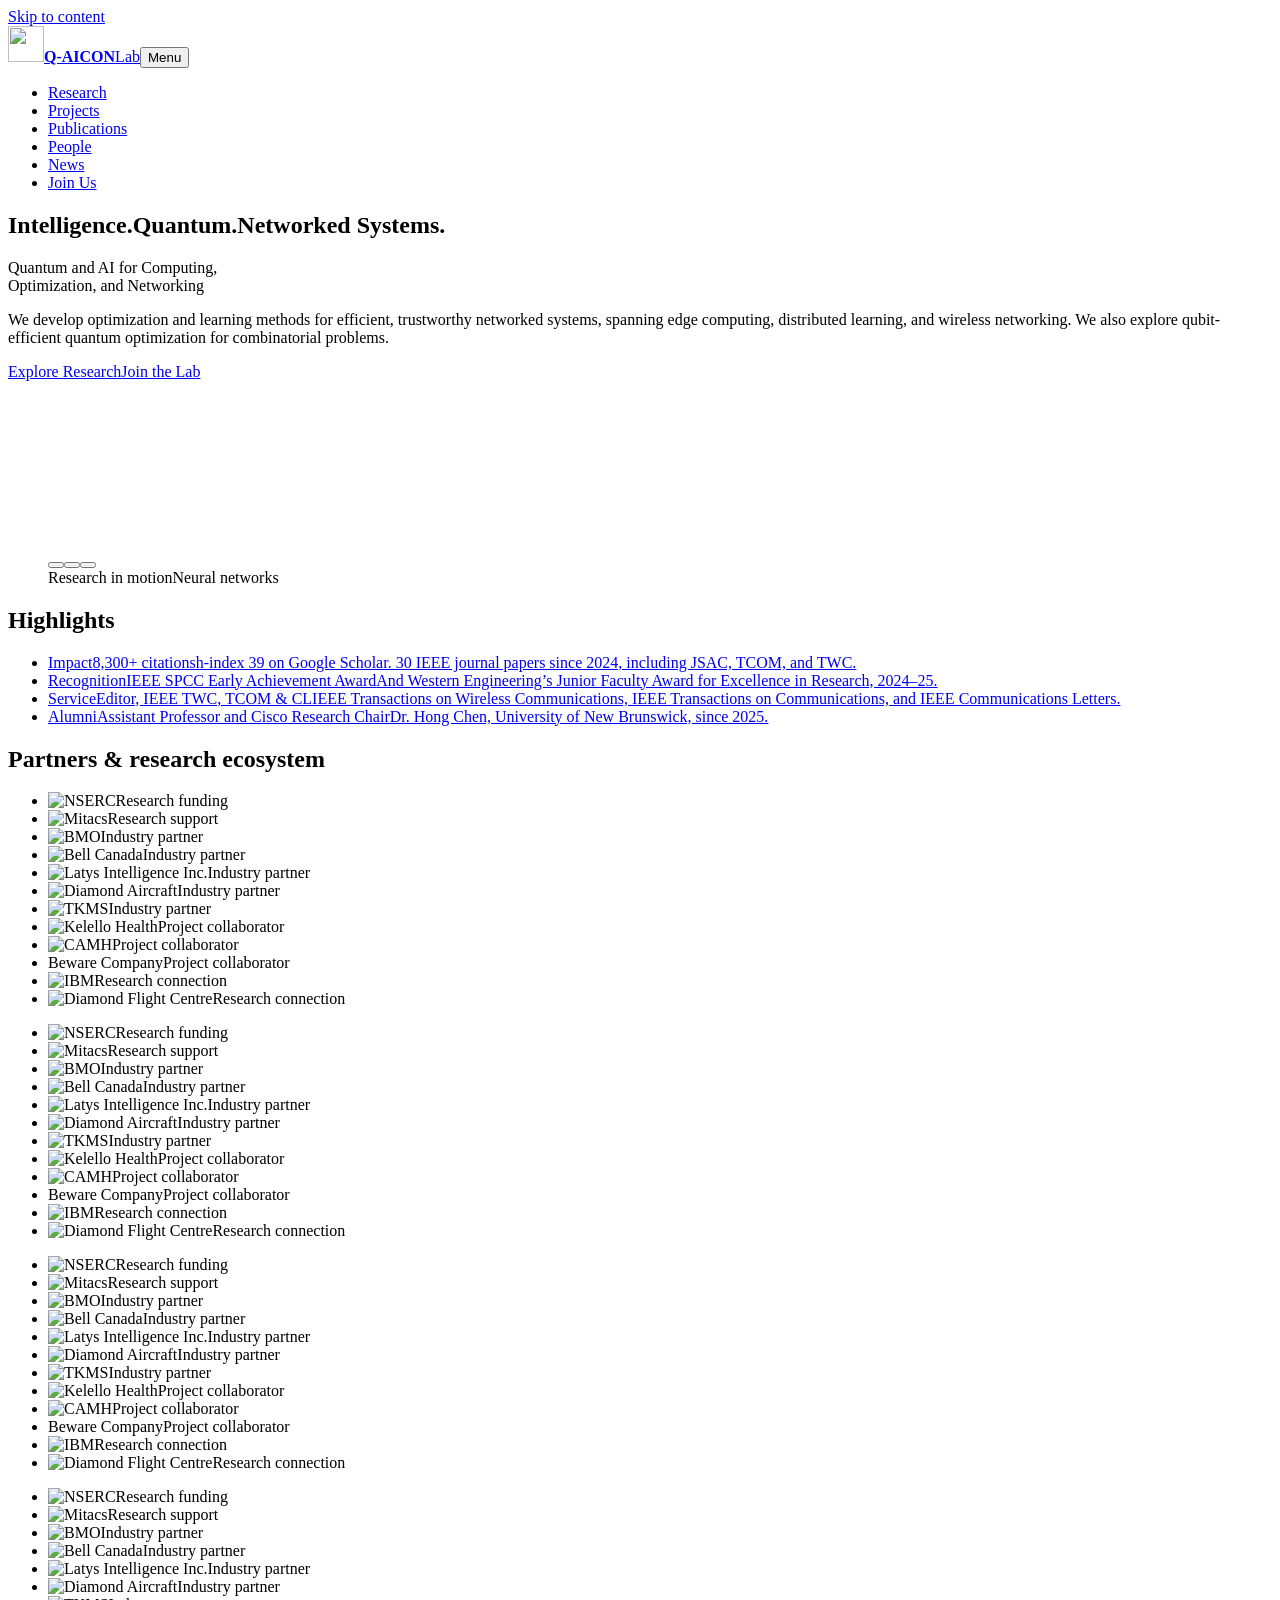
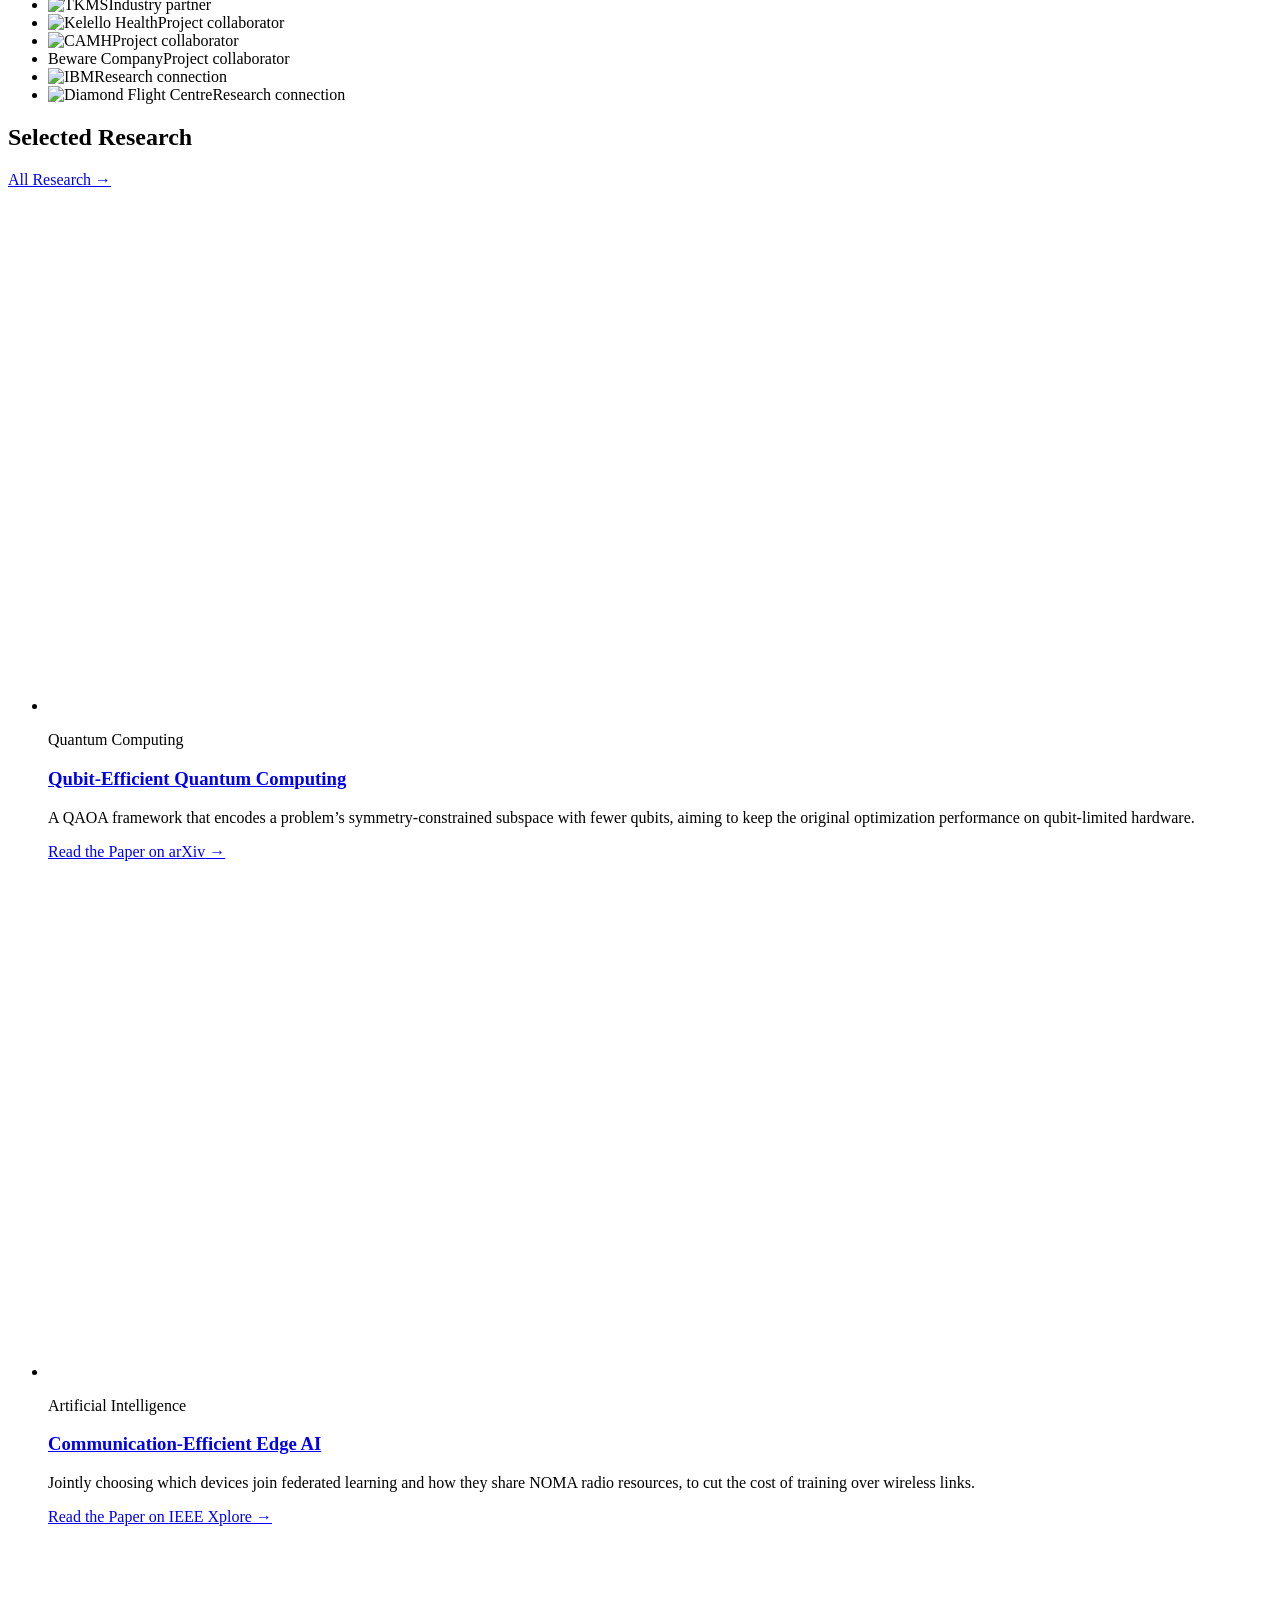
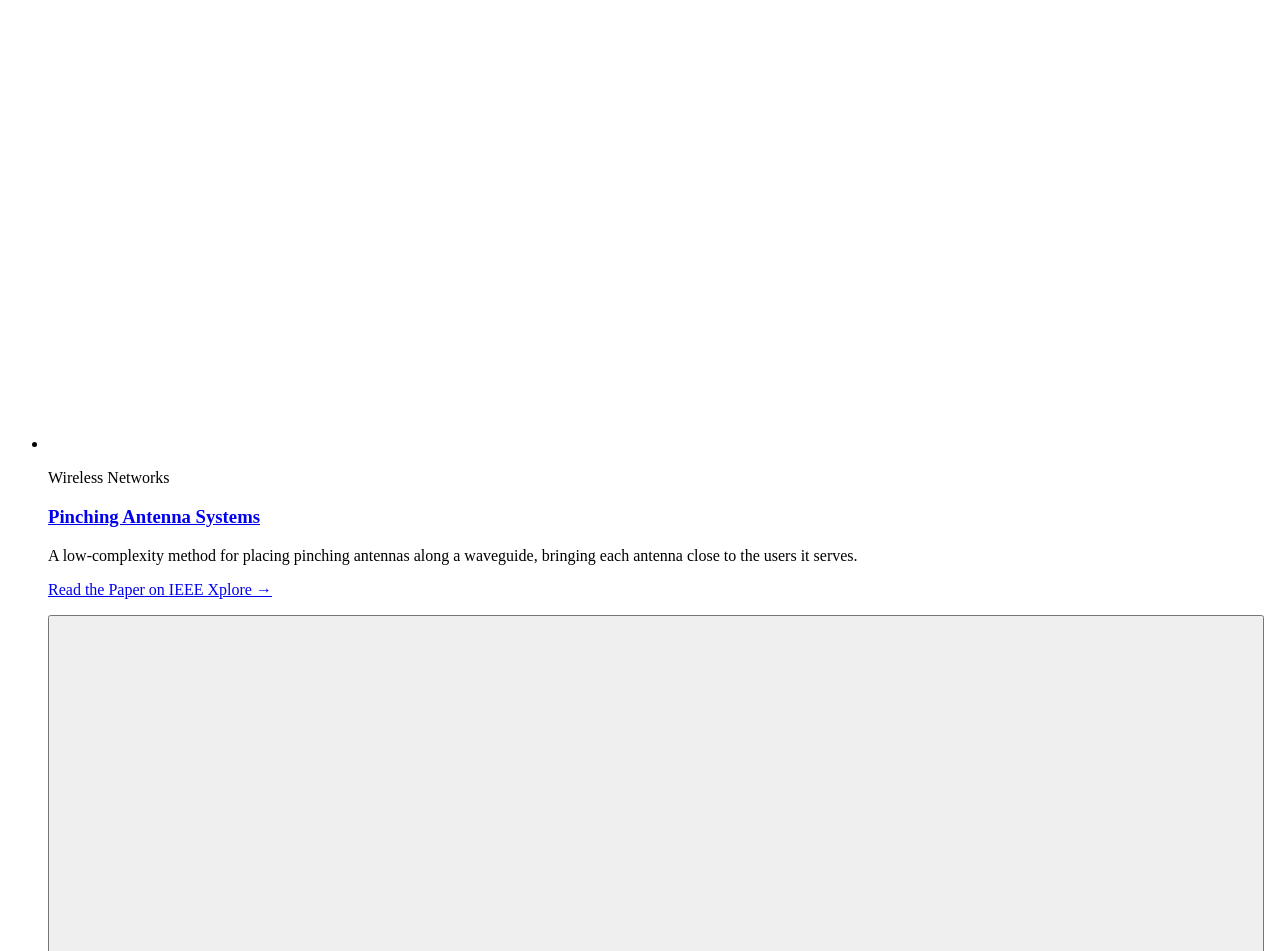
==== commit 38972e39: "Home: photo carousel with 2026 group photos; click-to-enlarge previews The Our Team photo is now a c" ====
--- a/index.html
+++ b/index.html
@@ -8,12 +8,12 @@
     <title>Q-AICON Lab · Intelligence. Quantum. Networked Systems.</title>
     <link rel="icon" href="/QAICON/favicon.png" />
     <link rel="apple-touch-icon" href="/QAICON/apple-touch-icon.png" />
-    <script type="module" crossorigin src="/QAICON/assets/index-D51ZTE1a.js"></script>
-    <link rel="stylesheet" crossorigin href="/QAICON/assets/index-O7b-72xJ.css">
+    <script type="module" crossorigin src="/QAICON/assets/index-1XrehDpK.js"></script>
+    <link rel="stylesheet" crossorigin href="/QAICON/assets/index-B4CUfwCZ.css">
     <link rel="preload" href="/QAICON/assets/fraunces-latin-standard-normal-DihXLNYH.woff2" as="font" type="font/woff2" crossorigin />
     <link rel="preload" href="/QAICON/assets/inter-latin-wght-normal-Dx4kXJAl.woff2" as="font" type="font/woff2" crossorigin />
   </head>
   <body>
-    <div id="root" data-route=""><link rel="preload" as="image" href="/QAICON/logo.png"/><link rel="preload" as="image" href="/QAICON/partners/nserc.svg"/><link rel="preload" as="image" href="/QAICON/partners/mitacs.png"/><link rel="preload" as="image" href="/QAICON/partners/bmo.svg"/><link rel="preload" as="image" href="/QAICON/partners/bell.svg"/><link rel="preload" as="image" href="/QAICON/partners/latys.svg"/><link rel="preload" as="image" href="/QAICON/partners/diamond-aircraft.svg"/><link rel="preload" as="image" href="/QAICON/partners/tkms.svg"/><link rel="preload" as="image" href="/QAICON/partners/kelello.png"/><link rel="preload" as="image" href="/QAICON/partners/camh.svg"/><link rel="preload" as="image" href="/QAICON/partners/ibm.jpg"/><link rel="preload" as="image" href="/QAICON/partners/diamond.jpg"/><a class="skip-link" href="#main">Skip to content</a><header class="site-header"><div class="wrap header-inner"><a class="brand" href="/QAICON/" aria-label="Q-AICON Lab home"><img class="brand-mark" src="/QAICON/logo.png" alt="" width="36" height="36"/><span class="brand-text"><strong>Q-AICON</strong><span>Lab</span></span></a><button class="menu-toggle" type="button" aria-expanded="false" aria-controls="site-nav" data-menu-toggle="true"><span class="menu-icon" aria-hidden="true"></span><span class="menu-label">Menu</span></button><nav id="site-nav" class="site-nav" aria-label="Main"><ul><li><a href="/QAICON/research/">Research</a></li><li><a href="/QAICON/projects/">Projects</a></li><li><a href="/QAICON/publications/">Publications</a></li><li><a href="/QAICON/people/">People</a></li><li><a href="/QAICON/news/">News</a></li><li><a href="/QAICON/#join" class="nav-join">Join Us</a></li></ul></nav></div></header><main id="main" tabindex="-1"><section class="hero" aria-labelledby="hero-title"><div class="wrap hero-grid"><div class="hero-copy"><h1 class="hero-title" id="hero-title"><span>Intelligence.</span><span>Quantum.</span><span>Networked Systems.</span></h1><p class="hero-sub hero-expansion">Quantum and AI for Computing,<br/>Optimization, and Networking</p><p class="hero-intro">We develop optimization and learning methods for efficient, trustworthy networked systems, spanning edge computing, distributed learning, and wireless networking. We also explore qubit-efficient quantum optimization for combinatorial problems.</p><div class="btn-row"><a class="btn btn-primary" href="/QAICON/research/">Explore Research</a><a class="btn btn-ghost" href="#join">Join the Lab</a></div></div><figure class="hero-particles" aria-label="Particle illustrations of neural networks, quantum entanglement and autonomous drones"><canvas aria-hidden="true"></canvas><figcaption><div class="particle-tabs" aria-label="Choose an animation"><button type="button" aria-label="Neural networks" aria-pressed="true"><span></span></button><button type="button" aria-label="Quantum entanglement" aria-pressed="false"><span></span></button><button type="button" aria-label="Autonomous drones" aria-pressed="false"><span></span></button></div><span class="mono-label">Research in motion</span><span class="particle-caption">Neural networks</span></figcaption></figure></div><div class="wrap hero-highlights"><h2 class="visually-hidden">Highlights</h2><ul class="highlights"><li data-reveal="true" style="--reveal-delay:0ms"><a href="https://scholar.google.ca/citations?user=SUpod8QAAAAJ&amp;hl=en" rel="noopener"><span class="highlight-kicker">Impact</span><span class="highlight-title">8,300+ citations</span><span class="highlight-detail">h-index 39 on Google Scholar. 30 IEEE journal papers since 2024, including JSAC, TCOM, and TWC.</span></a></li><li data-reveal="true" style="--reveal-delay:90ms"><a href="/QAICON/people/"><span class="highlight-kicker">Recognition</span><span class="highlight-title">IEEE SPCC Early Achievement Award</span><span class="highlight-detail">And Western Engineering’s Junior Faculty Award for Excellence in Research, 2024–25.</span></a></li><li data-reveal="true" style="--reveal-delay:180ms"><a href="/QAICON/people/"><span class="highlight-kicker">Service</span><span class="highlight-title">Editor, IEEE TWC, TCOM &amp; CL</span><span class="highlight-detail">IEEE Transactions on Wireless Communications, IEEE Transactions on Communications, and IEEE Communications Letters.</span></a></li><li data-reveal="true" style="--reveal-delay:270ms"><a href="/QAICON/people/"><span class="highlight-kicker">Alumni</span><span class="highlight-title">Assistant Professor and Cisco Research Chair</span><span class="highlight-detail">Dr. Hong Chen, University of New Brunswick, since 2025.</span></a></li></ul><section class="partner-showcase" aria-labelledby="partners-title"><div class="partner-heading"><h2 id="partners-title" class="mono-label">Partners &amp; research ecosystem</h2></div><div class="partner-window"><div class="partner-track"><ul class="partner-set"><li class="partner-logo"><img src="/QAICON/partners/nserc.svg" alt="NSERC" width="200" height="64"/><span class="partner-relation">Research funding</span></li><li class="partner-logo"><img src="/QAICON/partners/mitacs.png" alt="Mitacs" width="200" height="64"/><span class="partner-relation">Research support</span></li><li class="partner-logo"><img src="/QAICON/partners/bmo.svg" alt="BMO" width="200" height="64"/><span class="partner-relation">Industry partner</span></li><li class="partner-logo"><img src="/QAICON/partners/bell.svg" alt="Bell Canada" width="200" height="64"/><span class="partner-relation">Industry partner</span></li><li class="partner-logo"><img src="/QAICON/partners/latys.svg" alt="Latys Intelligence Inc." width="200" height="64"/><span class="partner-relation">Industry partner</span></li><li class="partner-logo"><img src="/QAICON/partners/diamond-aircraft.svg" alt="Diamond Aircraft" width="200" height="64"/><span class="partner-relation">Industry partner</span></li><li class="partner-logo"><img src="/QAICON/partners/tkms.svg" alt="TKMS" width="200" height="64"/><span class="partner-relation">Industry partner</span></li><li class="partner-logo"><img src="/QAICON/partners/kelello.png" alt="Kelello Health" width="200" height="64"/><span class="partner-relation">Project collaborator</span></li><li class="partner-logo"><img src="/QAICON/partners/camh.svg" alt="CAMH" width="200" height="64"/><span class="partner-relation">Project collaborator</span></li><li class="partner-logo"><span class="partner-wordmark">Beware Company</span><span class="partner-relation">Project collaborator</span></li><li class="partner-logo"><img src="/QAICON/partners/ibm.jpg" alt="IBM" width="200" height="64"/><span class="partner-relation">Research connection</span></li><li class="partner-logo"><img src="/QAICON/partners/diamond.jpg" alt="Diamond Flight Centre" width="200" height="64"/><span class="partner-relation">Research connection</span></li></ul><ul class="partner-set" aria-hidden="true"><li class="partner-logo"><img src="/QAICON/partners/nserc.svg" alt="NSERC" width="200" height="64"/><span class="partner-relation">Research funding</span></li><li class="partner-logo"><img src="/QAICON/partners/mitacs.png" alt="Mitacs" width="200" height="64"/><span class="partner-relation">Research support</span></li><li class="partner-logo"><img src="/QAICON/partners/bmo.svg" alt="BMO" width="200" height="64"/><span class="partner-relation">Industry partner</span></li><li class="partner-logo"><img src="/QAICON/partners/bell.svg" alt="Bell Canada" width="200" height="64"/><span class="partner-relation">Industry partner</span></li><li class="partner-logo"><img src="/QAICON/partners/latys.svg" alt="Latys Intelligence Inc." width="200" height="64"/><span class="partner-relation">Industry partner</span></li><li class="partner-logo"><img src="/QAICON/partners/diamond-aircraft.svg" alt="Diamond Aircraft" width="200" height="64"/><span class="partner-relation">Industry partner</span></li><li class="partner-logo"><img src="/QAICON/partners/tkms.svg" alt="TKMS" width="200" height="64"/><span class="partner-relation">Industry partner</span></li><li class="partner-logo"><img src="/QAICON/partners/kelello.png" alt="Kelello Health" width="200" height="64"/><span class="partner-relation">Project collaborator</span></li><li class="partner-logo"><img src="/QAICON/partners/camh.svg" alt="CAMH" width="200" height="64"/><span class="partner-relation">Project collaborator</span></li><li class="partner-logo"><span class="partner-wordmark">Beware Company</span><span class="partner-relation">Project collaborator</span></li><li class="partner-logo"><img src="/QAICON/partners/ibm.jpg" alt="IBM" width="200" height="64"/><span class="partner-relation">Research connection</span></li><li class="partner-logo"><img src="/QAICON/partners/diamond.jpg" alt="Diamond Flight Centre" width="200" height="64"/><span class="partner-relation">Research connection</span></li></ul><ul class="partner-set" aria-hidden="true"><li class="partner-logo"><img src="/QAICON/partners/nserc.svg" alt="NSERC" width="200" height="64"/><span class="partner-relation">Research funding</span></li><li class="partner-logo"><img src="/QAICON/partners/mitacs.png" alt="Mitacs" width="200" height="64"/><span class="partner-relation">Research support</span></li><li class="partner-logo"><img src="/QAICON/partners/bmo.svg" alt="BMO" width="200" height="64"/><span class="partner-relation">Industry partner</span></li><li class="partner-logo"><img src="/QAICON/partners/bell.svg" alt="Bell Canada" width="200" height="64"/><span class="partner-relation">Industry partner</span></li><li class="partner-logo"><img src="/QAICON/partners/latys.svg" alt="Latys Intelligence Inc." width="200" height="64"/><span class="partner-relation">Industry partner</span></li><li class="partner-logo"><img src="/QAICON/partners/diamond-aircraft.svg" alt="Diamond Aircraft" width="200" height="64"/><span class="partner-relation">Industry partner</span></li><li class="partner-logo"><img src="/QAICON/partners/tkms.svg" alt="TKMS" width="200" height="64"/><span class="partner-relation">Industry partner</span></li><li class="partner-logo"><img src="/QAICON/partners/kelello.png" alt="Kelello Health" width="200" height="64"/><span class="partner-relation">Project collaborator</span></li><li class="partner-logo"><img src="/QAICON/partners/camh.svg" alt="CAMH" width="200" height="64"/><span class="partner-relation">Project collaborator</span></li><li class="partner-logo"><span class="partner-wordmark">Beware Company</span><span class="partner-relation">Project collaborator</span></li><li class="partner-logo"><img src="/QAICON/partners/ibm.jpg" alt="IBM" width="200" height="64"/><span class="partner-relation">Research connection</span></li><li class="partner-logo"><img src="/QAICON/partners/diamond.jpg" alt="Diamond Flight Centre" width="200" height="64"/><span class="partner-relation">Research connection</span></li></ul><ul class="partner-set" aria-hidden="true"><li class="partner-logo"><img src="/QAICON/partners/nserc.svg" alt="NSERC" width="200" height="64"/><span class="partner-relation">Research funding</span></li><li class="partner-logo"><img src="/QAICON/partners/mitacs.png" alt="Mitacs" width="200" height="64"/><span class="partner-relation">Research support</span></li><li class="partner-logo"><img src="/QAICON/partners/bmo.svg" alt="BMO" width="200" height="64"/><span class="partner-relation">Industry partner</span></li><li class="partner-logo"><img src="/QAICON/partners/bell.svg" alt="Bell Canada" width="200" height="64"/><span class="partner-relation">Industry partner</span></li><li class="partner-logo"><img src="/QAICON/partners/latys.svg" alt="Latys Intelligence Inc." width="200" height="64"/><span class="partner-relation">Industry partner</span></li><li class="partner-logo"><img src="/QAICON/partners/diamond-aircraft.svg" alt="Diamond Aircraft" width="200" height="64"/><span class="partner-relation">Industry partner</span></li><li class="partner-logo"><img src="/QAICON/partners/tkms.svg" alt="TKMS" width="200" height="64"/><span class="partner-relation">Industry partner</span></li><li class="partner-logo"><img src="/QAICON/partners/kelello.png" alt="Kelello Health" width="200" height="64"/><span class="partner-relation">Project collaborator</span></li><li class="partner-logo"><img src="/QAICON/partners/camh.svg" alt="CAMH" width="200" height="64"/><span class="partner-relation">Project collaborator</span></li><li class="partner-logo"><span class="partner-wordmark">Beware Company</span><span class="partner-relation">Project collaborator</span></li><li class="partner-logo"><img src="/QAICON/partners/ibm.jpg" alt="IBM" width="200" height="64"/><span class="partner-relation">Research connection</span></li><li class="partner-logo"><img src="/QAICON/partners/diamond.jpg" alt="Diamond Flight Centre" width="200" height="64"/><span class="partner-relation">Research connection</span></li></ul></div></div></section></div></section><section class="home-section" id="research" aria-labelledby="sel-title"><div class="wrap"><div class="home-head" data-reveal="true"><h2 class="home-title" id="sel-title">Selected Research</h2><a class="text-link" href="/QAICON/research/">All Research<span aria-hidden="true"> →</span></a></div><ul class="results"><li class="result" data-reveal="true" style="--reveal-delay:0ms"><figure class="result-fig"><img src="/QAICON/media/images-qubit-efficient-ed5664429b-900.webp" srcSet="/QAICON/media/images-qubit-efficient-ed5664429b-280.webp 280w, /QAICON/media/images-qubit-efficient-ed5664429b-400.webp 400w, /QAICON/media/images-qubit-efficient-ed5664429b-480.webp 480w, /QAICON/media/images-qubit-efficient-ed5664429b-640.webp 640w, /QAICON/media/images-qubit-efficient-ed5664429b-800.webp 800w, /QAICON/media/images-qubit-efficient-ed5664429b-900.webp 900w" sizes="(max-width: 900px) 100vw, 400px" width="900" height="506" alt="Diagram of the qubit-efficient quantum computing approach to combinatorial optimization" loading="lazy" decoding="async"/></figure><p class="result-dir">Quantum Computing</p><h3 class="result-title"><a href="/QAICON/research/#qubit-efficient-qc">Qubit-Efficient Quantum Computing</a></h3><p class="result-line">A QAOA framework that encodes a problem’s symmetry-constrained subspace with fewer qubits, aiming to keep the original optimization performance on qubit-limited hardware.</p><a class="text-link" href="https://arxiv.org/abs/2604.18285" rel="noopener">Read the Paper<span class="visually-hidden"> on <!-- -->arXiv</span><span aria-hidden="true"> →</span></a></li><li class="result" data-reveal="true" style="--reveal-delay:90ms"><figure class="result-fig"><img src="/QAICON/media/images-communication-efficient-edge-ai-da1ebb0a05-900.webp" srcSet="/QAICON/media/images-communication-efficient-edge-ai-da1ebb0a05-280.webp 280w, /QAICON/media/images-communication-efficient-edge-ai-da1ebb0a05-400.webp 400w, /QAICON/media/images-communication-efficient-edge-ai-da1ebb0a05-480.webp 480w, /QAICON/media/images-communication-efficient-edge-ai-da1ebb0a05-640.webp 640w, /QAICON/media/images-communication-efficient-edge-ai-da1ebb0a05-800.webp 800w, /QAICON/media/images-communication-efficient-edge-ai-da1ebb0a05-900.webp 900w" sizes="(max-width: 900px) 100vw, 400px" width="900" height="500" alt="Diagram of edge devices training local models and exchanging parameters with an aggregation server" loading="lazy" decoding="async"/></figure><p class="result-dir">Artificial Intelligence</p><h3 class="result-title"><a href="/QAICON/research/#edge-ai">Communication-Efficient Edge AI</a></h3><p class="result-line">Jointly choosing which devices join federated learning and how they share NOMA radio resources, to cut the cost of training over wireless links.</p><a class="text-link" href="https://ieeexplore.ieee.org/document/10255731" rel="noopener">Read the Paper<span class="visually-hidden"> on <!-- -->IEEE Xplore</span><span aria-hidden="true"> →</span></a></li><li class="result" data-reveal="true" style="--reveal-delay:180ms"><figure class="result-fig"><img src="/QAICON/media/images-pinching-antenna-0ae4bb2f7d-900.webp" srcSet="/QAICON/media/images-pinching-antenna-0ae4bb2f7d-280.webp 280w, /QAICON/media/images-pinching-antenna-0ae4bb2f7d-400.webp 400w, /QAICON/media/images-pinching-antenna-0ae4bb2f7d-480.webp 480w, /QAICON/media/images-pinching-antenna-0ae4bb2f7d-640.webp 640w, /QAICON/media/images-pinching-antenna-0ae4bb2f7d-800.webp 800w, /QAICON/media/images-pinching-antenna-0ae4bb2f7d-900.webp 900w" sizes="(max-width: 900px) 100vw, 400px" width="900" height="507" alt="Illustration of a pinching-antenna system with dielectric elements placed along a waveguide near users" loading="lazy" decoding="async"/></figure><p class="result-dir">Wireless Networks</p><h3 class="result-title"><a href="/QAICON/research/#pinching-antennas">Pinching Antenna Systems</a></h3><p class="result-line">A low-complexity method for placing pinching antennas along a waveguide, bringing each antenna close to the users it serves.</p><a class="text-link" href="https://ieeexplore.ieee.org/document/11016750" rel="noopener">Read the Paper<span class="visually-hidden"> on <!-- -->IEEE Xplore</span><span aria-hidden="true"> →</span></a></li></ul></div></section><section class="home-section home-section--tint" aria-labelledby="people-title"><div class="wrap team"><figure class="lab-photo" data-reveal="true"><img src="/QAICON/media/images-group01-2ba95a8557-1200.webp" srcSet="/QAICON/media/images-group01-2ba95a8557-280.webp 280w, /QAICON/media/images-group01-2ba95a8557-400.webp 400w, /QAICON/media/images-group01-2ba95a8557-480.webp 480w, /QAICON/media/images-group01-2ba95a8557-640.webp 640w, /QAICON/media/images-group01-2ba95a8557-800.webp 800w, /QAICON/media/images-group01-2ba95a8557-900.webp 900w, /QAICON/media/images-group01-2ba95a8557-1200.webp 1200w" sizes="(max-width: 860px) 100vw, 680px" width="1200" height="900" alt="Q-AICON Lab members together at the IEEE ICC conference in Montreal, June 2025" loading="lazy" decoding="async"/></figure><div class="team-copy" data-reveal="true" style="--reveal-delay:90ms"><h2 class="home-title" id="people-title">Our Team</h2><p class="team-pi"><strong>Dr. Fang (Fiona) Fang</strong>, <!-- -->Assistant Professor</p><p class="team-line">Department of Electrical &amp; Computer Engineering and Department of Computer Science<!-- -->, <!-- -->Western University<!-- -->. <!-- -->7<!-- --> postdoctoral researchers and graduate students.</p><a class="btn btn-ghost" href="/QAICON/people/">Meet the Team</a></div></div></section><div class="home-section"><div class="wrap"><section class="academic-timeline academic-timeline--compact" id="academic-highlights" aria-labelledby="academic-highlights-title"><div class="home-head"><div><p class="mono-label">Dr. Fang (Fiona) Fang · Beyond the papers</p><h2 class="home-title" id="academic-highlights-title">Academic milestones.</h2></div><a class="text-link" href="/QAICON/news/#academic-timeline">Explore the timeline <span aria-hidden="true">→</span></a></div><p class="milestone-intro">Talks, recognition, and contributions to the research community.</p><div class="milestone-tree is-collapsed" id="academic-highlights-tree"><section class="milestone-year" aria-labelledby="academic-highlights-2026"><h3 id="academic-highlights-2026">2026</h3><ol class="milestone-branches"><li class="milestone-card" style="--milestone-delay:0ms"><div class="milestone-meta"><time dateTime="2026-07-22">Jul 22, 2026</time><span>Academic service</span></div><h4>Guest editor · IEEE JSAC special issue</h4><p>On the guest editorial team for “Exploiting Flexible Positioning: Movable and Pinching Antennas for Next-Generation Wireless Networks”. Submissions closed October 1, 2026.</p><a class="text-link milestone-source" href="https://www.linkedin.com/feed/update/urn:li:activity:7485696705724694530/" target="_blank" rel="noopener noreferrer" aria-label="Guest editor · IEEE JSAC special issue — LinkedIn · Call for papers (opens in a new tab)">LinkedIn · Call for papers<span class="visually-hidden"> (opens in a new tab)</span> <span aria-hidden="true">↗</span></a></li><li class="milestone-card" style="--milestone-delay:90ms"><div class="milestone-meta"><time dateTime="2026-01-30">Jan 30, 2026</time><span>Academic service</span></div><h4>Chair · IEEE London Section</h4><p>Reported chairing a first Executive Committee meeting as Section Chair, and called for volunteers across chapters, WIE, Young Professionals, and student branches.</p><a class="text-link milestone-source" href="https://www.linkedin.com/posts/fang-fiona-fang-8832184a_it-was-a-pleasure-chairing-my-first-ieee-share-7422973844291895296-C8wx/" target="_blank" rel="noopener noreferrer" aria-label="Chair · IEEE London Section — LinkedIn · Dr. Fang’s post (opens in a new tab)">LinkedIn · Dr. Fang’s post<span class="visually-hidden"> (opens in a new tab)</span> <span aria-hidden="true">↗</span></a></li></ol></section><section class="milestone-year" aria-labelledby="academic-highlights-2025"><h3 id="academic-highlights-2025">2025</h3><ol class="milestone-branches"><li class="milestone-card" style="--milestone-delay:0ms"><div class="milestone-meta"><time dateTime="2025-10-14">Oct 14, 2025</time><span>Talks</span></div><h4>Invited talk · COSMIC Workshop, IEEE WiSEE 2025</h4><p>“Communication-Efficient Federated Learning for 6G” — one of five invited talks at the Communications Systems and Management for In-situ Capabilities workshop.</p><a class="text-link milestone-source" href="https://www.linkedin.com/feed/update/urn:li:activity:7383893676344844288/" target="_blank" rel="noopener noreferrer" aria-label="Invited talk · COSMIC Workshop, IEEE WiSEE 2025 — LinkedIn · Workshop announcement (opens in a new tab)">LinkedIn · Workshop announcement<span class="visually-hidden"> (opens in a new tab)</span> <span aria-hidden="true">↗</span></a></li></ol></section></div></section></div></div><section class="home-section" id="news" aria-labelledby="news-title"><div class="wrap"><div class="home-head" data-reveal="true"><h2 class="home-title" id="news-title">Latest News</h2><a class="text-link" href="/QAICON/news/">All News<span aria-hidden="true"> →</span></a></div><ol class="news-list news-list--compact"><li class="news-item" data-reveal="true" style="--reveal-delay:0ms"><time dateTime="2026-10-28">Oct 28, 2026</time><p>Q-AICON has been selected for the PINQ² Path to Advantage Challenge, supported by IBM Quantum, to run its qubit-efficient QAOA on IBM Quantum System One.</p></li><li class="news-item" data-reveal="true" style="--reveal-delay:90ms"><time dateTime="2026-10-16">Oct 16, 2026</time><p>Bibo Wu’s paper “Optimizing Value of Learning in Task-Oriented Federated Meta-Learning System over NOMA Networks” has been accepted at IEEE Transactions on Wireless Communications.</p></li><li class="news-item" data-reveal="true" style="--reveal-delay:180ms"><time dateTime="2026-04-07">Apr 7, 2026</time><p>Oladayo begins a new industry role as a Quantitative Risk Management Associate at TD Bank Group.</p></li></ol></div></section><section class="join-band" id="join" aria-labelledby="join-title"><span id="opportunities"></span><div class="wrap join-band-inner" data-reveal="true"><div><h2 class="join-band-title" id="join-title">We Are Recruiting Ph.D. Students</h2><p class="join-band-line">Electrical Engineering and Computer Science, with a background in <!-- -->wireless communications or computer science<!-- -->. Send a CV and a research plan to <a href="mailto:fang.fang@uwo.ca?subject=Prospective%20Ph.D.%20student%20%E2%80%93%20Q-AICON%20Lab">fang.fang@uwo.ca</a>.</p></div><a class="btn btn-primary" href="mailto:fang.fang@uwo.ca?subject=Prospective%20Ph.D.%20student%20%E2%80%93%20Q-AICON%20Lab">Email Dr. Fang</a></div></section></main><footer class="site-footer" id="contact"><div class="wrap footer-grid"><div><p class="mono-label">Q-AICON Lab</p><p class="footer-name">Quantum and AI for Computing, Optimization, and Networking</p><p>Western University</p></div><div><h2 class="mono-label">Contact</h2><address><span>Department of Electrical and Computer Engineering<br/></span><span>Thompson Engineering Building, Room TEB 261<br/></span><span>Western University<br/></span><span>1151 Richmond St, London, ON N6A 3K7<br/></span><a href="mailto:fang.fang@uwo.ca">fang.fang@uwo.ca</a></address></div><div><h2 class="mono-label">Explore</h2><ul class="footer-links"><li><a href="/QAICON/news/">News Archive</a></li><li><a href="https://scholar.google.ca/citations?user=SUpod8QAAAAJ&amp;hl=en" rel="noopener">Google Scholar</a></li><li><a href="/QAICON/#join">Join the Lab</a></li></ul></div></div></footer></div>
+    <div id="root" data-route=""><link rel="preload" as="image" href="/QAICON/logo.png"/><link rel="preload" as="image" href="/QAICON/partners/nserc.svg"/><link rel="preload" as="image" href="/QAICON/partners/mitacs.png"/><link rel="preload" as="image" href="/QAICON/partners/bmo.svg"/><link rel="preload" as="image" href="/QAICON/partners/bell.svg"/><link rel="preload" as="image" href="/QAICON/partners/latys.svg"/><link rel="preload" as="image" href="/QAICON/partners/diamond-aircraft.svg"/><link rel="preload" as="image" href="/QAICON/partners/tkms.svg"/><link rel="preload" as="image" href="/QAICON/partners/kelello.png"/><link rel="preload" as="image" href="/QAICON/partners/camh.svg"/><link rel="preload" as="image" href="/QAICON/partners/ibm.jpg"/><link rel="preload" as="image" href="/QAICON/partners/diamond.jpg"/><link rel="preload" as="image" imageSrcSet="/QAICON/media/images-group-2026-6988e5f540-280.webp 280w, /QAICON/media/images-group-2026-6988e5f540-400.webp 400w, /QAICON/media/images-group-2026-6988e5f540-480.webp 480w, /QAICON/media/images-group-2026-6988e5f540-640.webp 640w, /QAICON/media/images-group-2026-6988e5f540-800.webp 800w, /QAICON/media/images-group-2026-6988e5f540-900.webp 900w, /QAICON/media/images-group-2026-6988e5f540-1200.webp 1200w" imageSizes="(max-width: 860px) 100vw, 680px"/><a class="skip-link" href="#main">Skip to content</a><header class="site-header"><div class="wrap header-inner"><a class="brand" href="/QAICON/" aria-label="Q-AICON Lab home"><img class="brand-mark" src="/QAICON/logo.png" alt="" width="36" height="36"/><span class="brand-text"><strong>Q-AICON</strong><span>Lab</span></span></a><button class="menu-toggle" type="button" aria-expanded="false" aria-controls="site-nav" data-menu-toggle="true"><span class="menu-icon" aria-hidden="true"></span><span class="menu-label">Menu</span></button><nav id="site-nav" class="site-nav" aria-label="Main"><ul><li><a href="/QAICON/research/">Research</a></li><li><a href="/QAICON/projects/">Projects</a></li><li><a href="/QAICON/publications/">Publications</a></li><li><a href="/QAICON/people/">People</a></li><li><a href="/QAICON/news/">News</a></li><li><a href="/QAICON/#join" class="nav-join">Join Us</a></li></ul></nav></div></header><main id="main" tabindex="-1"><section class="hero" aria-labelledby="hero-title"><div class="wrap hero-grid"><div class="hero-copy"><h1 class="hero-title" id="hero-title"><span>Intelligence.</span><span>Quantum.</span><span>Networked Systems.</span></h1><p class="hero-sub hero-expansion">Quantum and AI for Computing,<br/>Optimization, and Networking</p><p class="hero-intro">We develop optimization and learning methods for efficient, trustworthy networked systems, spanning edge computing, distributed learning, and wireless networking. We also explore qubit-efficient quantum optimization for combinatorial problems.</p><div class="btn-row"><a class="btn btn-primary" href="/QAICON/research/">Explore Research</a><a class="btn btn-ghost" href="#join">Join the Lab</a></div></div><figure class="hero-particles" aria-label="Particle illustrations of neural networks, quantum entanglement and autonomous drones"><canvas aria-hidden="true"></canvas><figcaption><div class="particle-tabs" aria-label="Choose an animation"><button type="button" aria-label="Neural networks" aria-pressed="true"><span></span></button><button type="button" aria-label="Quantum entanglement" aria-pressed="false"><span></span></button><button type="button" aria-label="Autonomous drones" aria-pressed="false"><span></span></button></div><span class="mono-label">Research in motion</span><span class="particle-caption">Neural networks</span></figcaption></figure></div><div class="wrap hero-highlights"><h2 class="visually-hidden">Highlights</h2><ul class="highlights"><li data-reveal="true" style="--reveal-delay:0ms"><a href="https://scholar.google.ca/citations?user=SUpod8QAAAAJ&amp;hl=en" rel="noopener"><span class="highlight-kicker">Impact</span><span class="highlight-title">8,300+ citations</span><span class="highlight-detail">h-index 39 on Google Scholar. 30 IEEE journal papers since 2024, including JSAC, TCOM, and TWC.</span></a></li><li data-reveal="true" style="--reveal-delay:90ms"><a href="/QAICON/people/"><span class="highlight-kicker">Recognition</span><span class="highlight-title">IEEE SPCC Early Achievement Award</span><span class="highlight-detail">And Western Engineering’s Junior Faculty Award for Excellence in Research, 2024–25.</span></a></li><li data-reveal="true" style="--reveal-delay:180ms"><a href="/QAICON/people/"><span class="highlight-kicker">Service</span><span class="highlight-title">Editor, IEEE TWC, TCOM &amp; CL</span><span class="highlight-detail">IEEE Transactions on Wireless Communications, IEEE Transactions on Communications, and IEEE Communications Letters.</span></a></li><li data-reveal="true" style="--reveal-delay:270ms"><a href="/QAICON/people/"><span class="highlight-kicker">Alumni</span><span class="highlight-title">Assistant Professor and Cisco Research Chair</span><span class="highlight-detail">Dr. Hong Chen, University of New Brunswick, since 2025.</span></a></li></ul><section class="partner-showcase" aria-labelledby="partners-title"><div class="partner-heading"><h2 id="partners-title" class="mono-label">Partners &amp; research ecosystem</h2></div><div class="partner-window"><div class="partner-track"><ul class="partner-set"><li class="partner-logo"><img src="/QAICON/partners/nserc.svg" alt="NSERC" width="200" height="64"/><span class="partner-relation">Research funding</span></li><li class="partner-logo"><img src="/QAICON/partners/mitacs.png" alt="Mitacs" width="200" height="64"/><span class="partner-relation">Research support</span></li><li class="partner-logo"><img src="/QAICON/partners/bmo.svg" alt="BMO" width="200" height="64"/><span class="partner-relation">Industry partner</span></li><li class="partner-logo"><img src="/QAICON/partners/bell.svg" alt="Bell Canada" width="200" height="64"/><span class="partner-relation">Industry partner</span></li><li class="partner-logo"><img src="/QAICON/partners/latys.svg" alt="Latys Intelligence Inc." width="200" height="64"/><span class="partner-relation">Industry partner</span></li><li class="partner-logo"><img src="/QAICON/partners/diamond-aircraft.svg" alt="Diamond Aircraft" width="200" height="64"/><span class="partner-relation">Industry partner</span></li><li class="partner-logo"><img src="/QAICON/partners/tkms.svg" alt="TKMS" width="200" height="64"/><span class="partner-relation">Industry partner</span></li><li class="partner-logo"><img src="/QAICON/partners/kelello.png" alt="Kelello Health" width="200" height="64"/><span class="partner-relation">Project collaborator</span></li><li class="partner-logo"><img src="/QAICON/partners/camh.svg" alt="CAMH" width="200" height="64"/><span class="partner-relation">Project collaborator</span></li><li class="partner-logo"><span class="partner-wordmark">Beware Company</span><span class="partner-relation">Project collaborator</span></li><li class="partner-logo"><img src="/QAICON/partners/ibm.jpg" alt="IBM" width="200" height="64"/><span class="partner-relation">Research connection</span></li><li class="partner-logo"><img src="/QAICON/partners/diamond.jpg" alt="Diamond Flight Centre" width="200" height="64"/><span class="partner-relation">Research connection</span></li></ul><ul class="partner-set" aria-hidden="true"><li class="partner-logo"><img src="/QAICON/partners/nserc.svg" alt="NSERC" width="200" height="64"/><span class="partner-relation">Research funding</span></li><li class="partner-logo"><img src="/QAICON/partners/mitacs.png" alt="Mitacs" width="200" height="64"/><span class="partner-relation">Research support</span></li><li class="partner-logo"><img src="/QAICON/partners/bmo.svg" alt="BMO" width="200" height="64"/><span class="partner-relation">Industry partner</span></li><li class="partner-logo"><img src="/QAICON/partners/bell.svg" alt="Bell Canada" width="200" height="64"/><span class="partner-relation">Industry partner</span></li><li class="partner-logo"><img src="/QAICON/partners/latys.svg" alt="Latys Intelligence Inc." width="200" height="64"/><span class="partner-relation">Industry partner</span></li><li class="partner-logo"><img src="/QAICON/partners/diamond-aircraft.svg" alt="Diamond Aircraft" width="200" height="64"/><span class="partner-relation">Industry partner</span></li><li class="partner-logo"><img src="/QAICON/partners/tkms.svg" alt="TKMS" width="200" height="64"/><span class="partner-relation">Industry partner</span></li><li class="partner-logo"><img src="/QAICON/partners/kelello.png" alt="Kelello Health" width="200" height="64"/><span class="partner-relation">Project collaborator</span></li><li class="partner-logo"><img src="/QAICON/partners/camh.svg" alt="CAMH" width="200" height="64"/><span class="partner-relation">Project collaborator</span></li><li class="partner-logo"><span class="partner-wordmark">Beware Company</span><span class="partner-relation">Project collaborator</span></li><li class="partner-logo"><img src="/QAICON/partners/ibm.jpg" alt="IBM" width="200" height="64"/><span class="partner-relation">Research connection</span></li><li class="partner-logo"><img src="/QAICON/partners/diamond.jpg" alt="Diamond Flight Centre" width="200" height="64"/><span class="partner-relation">Research connection</span></li></ul><ul class="partner-set" aria-hidden="true"><li class="partner-logo"><img src="/QAICON/partners/nserc.svg" alt="NSERC" width="200" height="64"/><span class="partner-relation">Research funding</span></li><li class="partner-logo"><img src="/QAICON/partners/mitacs.png" alt="Mitacs" width="200" height="64"/><span class="partner-relation">Research support</span></li><li class="partner-logo"><img src="/QAICON/partners/bmo.svg" alt="BMO" width="200" height="64"/><span class="partner-relation">Industry partner</span></li><li class="partner-logo"><img src="/QAICON/partners/bell.svg" alt="Bell Canada" width="200" height="64"/><span class="partner-relation">Industry partner</span></li><li class="partner-logo"><img src="/QAICON/partners/latys.svg" alt="Latys Intelligence Inc." width="200" height="64"/><span class="partner-relation">Industry partner</span></li><li class="partner-logo"><img src="/QAICON/partners/diamond-aircraft.svg" alt="Diamond Aircraft" width="200" height="64"/><span class="partner-relation">Industry partner</span></li><li class="partner-logo"><img src="/QAICON/partners/tkms.svg" alt="TKMS" width="200" height="64"/><span class="partner-relation">Industry partner</span></li><li class="partner-logo"><img src="/QAICON/partners/kelello.png" alt="Kelello Health" width="200" height="64"/><span class="partner-relation">Project collaborator</span></li><li class="partner-logo"><img src="/QAICON/partners/camh.svg" alt="CAMH" width="200" height="64"/><span class="partner-relation">Project collaborator</span></li><li class="partner-logo"><span class="partner-wordmark">Beware Company</span><span class="partner-relation">Project collaborator</span></li><li class="partner-logo"><img src="/QAICON/partners/ibm.jpg" alt="IBM" width="200" height="64"/><span class="partner-relation">Research connection</span></li><li class="partner-logo"><img src="/QAICON/partners/diamond.jpg" alt="Diamond Flight Centre" width="200" height="64"/><span class="partner-relation">Research connection</span></li></ul><ul class="partner-set" aria-hidden="true"><li class="partner-logo"><img src="/QAICON/partners/nserc.svg" alt="NSERC" width="200" height="64"/><span class="partner-relation">Research funding</span></li><li class="partner-logo"><img src="/QAICON/partners/mitacs.png" alt="Mitacs" width="200" height="64"/><span class="partner-relation">Research support</span></li><li class="partner-logo"><img src="/QAICON/partners/bmo.svg" alt="BMO" width="200" height="64"/><span class="partner-relation">Industry partner</span></li><li class="partner-logo"><img src="/QAICON/partners/bell.svg" alt="Bell Canada" width="200" height="64"/><span class="partner-relation">Industry partner</span></li><li class="partner-logo"><img src="/QAICON/partners/latys.svg" alt="Latys Intelligence Inc." width="200" height="64"/><span class="partner-relation">Industry partner</span></li><li class="partner-logo"><img src="/QAICON/partners/diamond-aircraft.svg" alt="Diamond Aircraft" width="200" height="64"/><span class="partner-relation">Industry partner</span></li><li class="partner-logo"><img src="/QAICON/partners/tkms.svg" alt="TKMS" width="200" height="64"/><span class="partner-relation">Industry partner</span></li><li class="partner-logo"><img src="/QAICON/partners/kelello.png" alt="Kelello Health" width="200" height="64"/><span class="partner-relation">Project collaborator</span></li><li class="partner-logo"><img src="/QAICON/partners/camh.svg" alt="CAMH" width="200" height="64"/><span class="partner-relation">Project collaborator</span></li><li class="partner-logo"><span class="partner-wordmark">Beware Company</span><span class="partner-relation">Project collaborator</span></li><li class="partner-logo"><img src="/QAICON/partners/ibm.jpg" alt="IBM" width="200" height="64"/><span class="partner-relation">Research connection</span></li><li class="partner-logo"><img src="/QAICON/partners/diamond.jpg" alt="Diamond Flight Centre" width="200" height="64"/><span class="partner-relation">Research connection</span></li></ul></div></div></section></div></section><section class="home-section" id="research" aria-labelledby="sel-title"><div class="wrap"><div class="home-head" data-reveal="true"><h2 class="home-title" id="sel-title">Selected Research</h2><a class="text-link" href="/QAICON/research/">All Research<span aria-hidden="true"> →</span></a></div><ul class="results"><li class="result" data-reveal="true" style="--reveal-delay:0ms"><figure class="result-fig"><img src="/QAICON/media/images-qubit-efficient-ed5664429b-900.webp" srcSet="/QAICON/media/images-qubit-efficient-ed5664429b-280.webp 280w, /QAICON/media/images-qubit-efficient-ed5664429b-400.webp 400w, /QAICON/media/images-qubit-efficient-ed5664429b-480.webp 480w, /QAICON/media/images-qubit-efficient-ed5664429b-640.webp 640w, /QAICON/media/images-qubit-efficient-ed5664429b-800.webp 800w, /QAICON/media/images-qubit-efficient-ed5664429b-900.webp 900w" sizes="(max-width: 900px) 100vw, 400px" width="900" height="506" alt="Diagram of the qubit-efficient quantum computing approach to combinatorial optimization" loading="lazy" decoding="async"/></figure><p class="result-dir">Quantum Computing</p><h3 class="result-title"><a href="/QAICON/research/#qubit-efficient-qc">Qubit-Efficient Quantum Computing</a></h3><p class="result-line">A QAOA framework that encodes a problem’s symmetry-constrained subspace with fewer qubits, aiming to keep the original optimization performance on qubit-limited hardware.</p><a class="text-link" href="https://arxiv.org/abs/2604.18285" rel="noopener">Read the Paper<span class="visually-hidden"> on <!-- -->arXiv</span><span aria-hidden="true"> →</span></a></li><li class="result" data-reveal="true" style="--reveal-delay:90ms"><figure class="result-fig"><img src="/QAICON/media/images-communication-efficient-edge-ai-da1ebb0a05-900.webp" srcSet="/QAICON/media/images-communication-efficient-edge-ai-da1ebb0a05-280.webp 280w, /QAICON/media/images-communication-efficient-edge-ai-da1ebb0a05-400.webp 400w, /QAICON/media/images-communication-efficient-edge-ai-da1ebb0a05-480.webp 480w, /QAICON/media/images-communication-efficient-edge-ai-da1ebb0a05-640.webp 640w, /QAICON/media/images-communication-efficient-edge-ai-da1ebb0a05-800.webp 800w, /QAICON/media/images-communication-efficient-edge-ai-da1ebb0a05-900.webp 900w" sizes="(max-width: 900px) 100vw, 400px" width="900" height="500" alt="Diagram of edge devices training local models and exchanging parameters with an aggregation server" loading="lazy" decoding="async"/></figure><p class="result-dir">Artificial Intelligence</p><h3 class="result-title"><a href="/QAICON/research/#edge-ai">Communication-Efficient Edge AI</a></h3><p class="result-line">Jointly choosing which devices join federated learning and how they share NOMA radio resources, to cut the cost of training over wireless links.</p><a class="text-link" href="https://ieeexplore.ieee.org/document/10255731" rel="noopener">Read the Paper<span class="visually-hidden"> on <!-- -->IEEE Xplore</span><span aria-hidden="true"> →</span></a></li><li class="result" data-reveal="true" style="--reveal-delay:180ms"><figure class="result-fig"><img src="/QAICON/media/images-pinching-antenna-0ae4bb2f7d-900.webp" srcSet="/QAICON/media/images-pinching-antenna-0ae4bb2f7d-280.webp 280w, /QAICON/media/images-pinching-antenna-0ae4bb2f7d-400.webp 400w, /QAICON/media/images-pinching-antenna-0ae4bb2f7d-480.webp 480w, /QAICON/media/images-pinching-antenna-0ae4bb2f7d-640.webp 640w, /QAICON/media/images-pinching-antenna-0ae4bb2f7d-800.webp 800w, /QAICON/media/images-pinching-antenna-0ae4bb2f7d-900.webp 900w" sizes="(max-width: 900px) 100vw, 400px" width="900" height="507" alt="Illustration of a pinching-antenna system with dielectric elements placed along a waveguide near users" loading="lazy" decoding="async"/></figure><p class="result-dir">Wireless Networks</p><h3 class="result-title"><a href="/QAICON/research/#pinching-antennas">Pinching Antenna Systems</a></h3><p class="result-line">A low-complexity method for placing pinching antennas along a waveguide, bringing each antenna close to the users it serves.</p><a class="text-link" href="https://ieeexplore.ieee.org/document/11016750" rel="noopener">Read the Paper<span class="visually-hidden"> on <!-- -->IEEE Xplore</span><span aria-hidden="true"> →</span></a></li></ul></div></section><section class="home-section home-section--tint" aria-labelledby="people-title"><div class="wrap team"><div class="lab-photo" data-reveal="true"><figure class="carousel" aria-roledescription="carousel" aria-label="Q-AICON Lab photos"><div class="carousel-frame"><div class="carousel-slide is-active" role="group" aria-roledescription="slide" aria-label="1 of 5" aria-hidden="false"><button type="button" class="carousel-zoom" tabindex="0" aria-label="Enlarge photo: Q-AICON Lab members, Thompson Engineering Building, Western University, 2026."><img src="/QAICON/media/images-group-2026-6988e5f540-1200.webp" srcSet="/QAICON/media/images-group-2026-6988e5f540-280.webp 280w, /QAICON/media/images-group-2026-6988e5f540-400.webp 400w, /QAICON/media/images-group-2026-6988e5f540-480.webp 480w, /QAICON/media/images-group-2026-6988e5f540-640.webp 640w, /QAICON/media/images-group-2026-6988e5f540-800.webp 800w, /QAICON/media/images-group-2026-6988e5f540-900.webp 900w, /QAICON/media/images-group-2026-6988e5f540-1200.webp 1200w" sizes="(max-width: 860px) 100vw, 680px" width="1200" height="900" alt="Eight Q-AICON Lab members standing together under the Thompson Engineering Building sign, 2026" loading="eager" decoding="async"/></button></div><div class="carousel-slide" role="group" aria-roledescription="slide" aria-label="2 of 5" aria-hidden="true"><button type="button" class="carousel-zoom" tabindex="-1" aria-label="Enlarge photo: Dr. Ximing Xie with Dr. Fang (Fiona) Fang, Thompson Engineering Building, 2026."><img src="/QAICON/media/images-xie-fang-2026-1a9d10fbeb-1200.webp" srcSet="/QAICON/media/images-xie-fang-2026-1a9d10fbeb-280.webp 280w, /QAICON/media/images-xie-fang-2026-1a9d10fbeb-400.webp 400w, /QAICON/media/images-xie-fang-2026-1a9d10fbeb-480.webp 480w, /QAICON/media/images-xie-fang-2026-1a9d10fbeb-640.webp 640w, /QAICON/media/images-xie-fang-2026-1a9d10fbeb-800.webp 800w, /QAICON/media/images-xie-fang-2026-1a9d10fbeb-900.webp 900w, /QAICON/media/images-xie-fang-2026-1a9d10fbeb-1200.webp 1200w" sizes="(max-width: 860px) 100vw, 680px" width="1200" height="1208" alt="Dr. Ximing Xie and Dr. Fang (Fiona) Fang standing in the Thompson Engineering Building atrium" loading="lazy" decoding="async"/></button></div><div class="carousel-slide" role="group" aria-roledescription="slide" aria-label="3 of 5" aria-hidden="true"><button type="button" class="carousel-zoom" tabindex="-1" aria-label="Enlarge photo: IEEE ICC Conference, Montreal, Quebec, Canada. June 10, 2025"><img src="/QAICON/media/images-group01-2ba95a8557-1200.webp" srcSet="/QAICON/media/images-group01-2ba95a8557-280.webp 280w, /QAICON/media/images-group01-2ba95a8557-400.webp 400w, /QAICON/media/images-group01-2ba95a8557-480.webp 480w, /QAICON/media/images-group01-2ba95a8557-640.webp 640w, /QAICON/media/images-group01-2ba95a8557-800.webp 800w, /QAICON/media/images-group01-2ba95a8557-900.webp 900w, /QAICON/media/images-group01-2ba95a8557-1200.webp 1200w" sizes="(max-width: 860px) 100vw, 680px" width="1200" height="900" alt="Q-AICON Lab members together at the IEEE ICC conference in Montreal, June 2025" loading="lazy" decoding="async"/></button></div><div class="carousel-slide" role="group" aria-roledescription="slide" aria-label="4 of 5" aria-hidden="true"><button type="button" class="carousel-zoom" tabindex="-1" aria-label="Enlarge photo: Celebrating Dr. Hong Chen’s appointment as Assistant Professor."><img src="/QAICON/media/images-group02-644a4a948b-1200.webp" srcSet="/QAICON/media/images-group02-644a4a948b-280.webp 280w, /QAICON/media/images-group02-644a4a948b-400.webp 400w, /QAICON/media/images-group02-644a4a948b-480.webp 480w, /QAICON/media/images-group02-644a4a948b-640.webp 640w, /QAICON/media/images-group02-644a4a948b-800.webp 800w, /QAICON/media/images-group02-644a4a948b-900.webp 900w, /QAICON/media/images-group02-644a4a948b-1200.webp 1200w" sizes="(max-width: 860px) 100vw, 680px" width="1200" height="1600" alt="Q-AICON Lab members gathered to celebrate Dr. Hong Chen’s faculty appointment" loading="lazy" decoding="async"/></button></div><div class="carousel-slide" role="group" aria-roledescription="slide" aria-label="5 of 5" aria-hidden="true"><button type="button" class="carousel-zoom" tabindex="-1" aria-label="Enlarge photo: Celebrating Dr. Hong Chen’s appointment as Assistant Professor."><img src="/QAICON/media/images-group03-b9374176eb-1200.webp" srcSet="/QAICON/media/images-group03-b9374176eb-280.webp 280w, /QAICON/media/images-group03-b9374176eb-400.webp 400w, /QAICON/media/images-group03-b9374176eb-480.webp 480w, /QAICON/media/images-group03-b9374176eb-640.webp 640w, /QAICON/media/images-group03-b9374176eb-800.webp 800w, /QAICON/media/images-group03-b9374176eb-900.webp 900w, /QAICON/media/images-group03-b9374176eb-1200.webp 1200w" sizes="(max-width: 860px) 100vw, 680px" width="1200" height="1600" alt="A second group photo from the celebration of Dr. Hong Chen’s faculty appointment" loading="lazy" decoding="async"/></button></div><button type="button" class="carousel-arrow carousel-arrow--prev" aria-label="Previous photo">‹</button><button type="button" class="carousel-arrow carousel-arrow--next" aria-label="Next photo">›</button></div><div class="carousel-meta"><figcaption class="carousel-caption" aria-live="off"><span class="carousel-count">01<!-- --> / <!-- -->05</span>Q-AICON Lab members, Thompson Engineering Building, Western University, 2026.</figcaption><div class="carousel-dots"><button type="button" class="carousel-dot is-active" aria-label="Show photo 1: Q-AICON Lab members, Thompson Engineering Building, Western University, 2026." aria-current="true"></button><button type="button" class="carousel-dot" aria-label="Show photo 2: Dr. Ximing Xie with Dr. Fang (Fiona) Fang, Thompson Engineering Building, 2026."></button><button type="button" class="carousel-dot" aria-label="Show photo 3: IEEE ICC Conference, Montreal, Quebec, Canada. June 10, 2025"></button><button type="button" class="carousel-dot" aria-label="Show photo 4: Celebrating Dr. Hong Chen’s appointment as Assistant Professor."></button><button type="button" class="carousel-dot" aria-label="Show photo 5: Celebrating Dr. Hong Chen’s appointment as Assistant Professor."></button></div></div><dialog class="lightbox" aria-label="Photo preview"></dialog></figure></div><div class="team-copy" data-reveal="true" style="--reveal-delay:90ms"><h2 class="home-title" id="people-title">Our Team</h2><p class="team-pi"><strong>Dr. Fang (Fiona) Fang</strong>, <!-- -->Assistant Professor</p><p class="team-line">Department of Electrical &amp; Computer Engineering and Department of Computer Science<!-- -->, <!-- -->Western University<!-- -->. <!-- -->7<!-- --> postdoctoral researchers and graduate students.</p><a class="btn btn-ghost" href="/QAICON/people/">Meet the Team</a></div></div></section><div class="home-section"><div class="wrap"><section class="academic-timeline academic-timeline--compact" id="academic-highlights" aria-labelledby="academic-highlights-title"><div class="home-head"><div><p class="mono-label">Dr. Fang (Fiona) Fang · Beyond the papers</p><h2 class="home-title" id="academic-highlights-title">Academic milestones.</h2></div><a class="text-link" href="/QAICON/news/#academic-timeline">Explore the timeline <span aria-hidden="true">→</span></a></div><p class="milestone-intro">Talks, recognition, and contributions to the research community.</p><div class="milestone-tree is-collapsed" id="academic-highlights-tree"><section class="milestone-year" aria-labelledby="academic-highlights-2026"><h3 id="academic-highlights-2026">2026</h3><ol class="milestone-branches"><li class="milestone-card" style="--milestone-delay:0ms"><div class="milestone-meta"><time dateTime="2026-07-22">Jul 22, 2026</time><span>Academic service</span></div><h4>Guest editor · IEEE JSAC special issue</h4><p>On the guest editorial team for “Exploiting Flexible Positioning: Movable and Pinching Antennas for Next-Generation Wireless Networks”. Submissions closed October 1, 2026.</p><a class="text-link milestone-source" href="https://www.linkedin.com/feed/update/urn:li:activity:7485696705724694530/" target="_blank" rel="noopener noreferrer" aria-label="Guest editor · IEEE JSAC special issue — LinkedIn · Call for papers (opens in a new tab)">LinkedIn · Call for papers<span class="visually-hidden"> (opens in a new tab)</span> <span aria-hidden="true">↗</span></a></li><li class="milestone-card" style="--milestone-delay:90ms"><div class="milestone-meta"><time dateTime="2026-01-30">Jan 30, 2026</time><span>Academic service</span></div><h4>Chair · IEEE London Section</h4><p>Reported chairing a first Executive Committee meeting as Section Chair, and called for volunteers across chapters, WIE, Young Professionals, and student branches.</p><a class="text-link milestone-source" href="https://www.linkedin.com/posts/fang-fiona-fang-8832184a_it-was-a-pleasure-chairing-my-first-ieee-share-7422973844291895296-C8wx/" target="_blank" rel="noopener noreferrer" aria-label="Chair · IEEE London Section — LinkedIn · Dr. Fang’s post (opens in a new tab)">LinkedIn · Dr. Fang’s post<span class="visually-hidden"> (opens in a new tab)</span> <span aria-hidden="true">↗</span></a></li></ol></section><section class="milestone-year" aria-labelledby="academic-highlights-2025"><h3 id="academic-highlights-2025">2025</h3><ol class="milestone-branches"><li class="milestone-card" style="--milestone-delay:0ms"><div class="milestone-meta"><time dateTime="2025-10-14">Oct 14, 2025</time><span>Talks</span></div><h4>Invited talk · COSMIC Workshop, IEEE WiSEE 2025</h4><p>“Communication-Efficient Federated Learning for 6G” — one of five invited talks at the Communications Systems and Management for In-situ Capabilities workshop.</p><a class="text-link milestone-source" href="https://www.linkedin.com/feed/update/urn:li:activity:7383893676344844288/" target="_blank" rel="noopener noreferrer" aria-label="Invited talk · COSMIC Workshop, IEEE WiSEE 2025 — LinkedIn · Workshop announcement (opens in a new tab)">LinkedIn · Workshop announcement<span class="visually-hidden"> (opens in a new tab)</span> <span aria-hidden="true">↗</span></a></li></ol></section></div></section></div></div><section class="home-section" id="news" aria-labelledby="news-title"><div class="wrap"><div class="home-head" data-reveal="true"><h2 class="home-title" id="news-title">Latest News</h2><a class="text-link" href="/QAICON/news/">All News<span aria-hidden="true"> →</span></a></div><ol class="news-list news-list--compact"><li class="news-item" data-reveal="true" style="--reveal-delay:0ms"><time dateTime="2026-10-28">Oct 28, 2026</time><p>Q-AICON has been selected for the PINQ² Path to Advantage Challenge, supported by IBM Quantum, to run its qubit-efficient QAOA on IBM Quantum System One.</p></li><li class="news-item" data-reveal="true" style="--reveal-delay:90ms"><time dateTime="2026-10-16">Oct 16, 2026</time><p>Bibo Wu’s paper “Optimizing Value of Learning in Task-Oriented Federated Meta-Learning System over NOMA Networks” has been accepted at IEEE Transactions on Wireless Communications.</p></li><li class="news-item" data-reveal="true" style="--reveal-delay:180ms"><time dateTime="2026-04-07">Apr 7, 2026</time><p>Oladayo begins a new industry role as a Quantitative Risk Management Associate at TD Bank Group.</p></li></ol></div></section><section class="join-band" id="join" aria-labelledby="join-title"><span id="opportunities"></span><div class="wrap join-band-inner" data-reveal="true"><div><h2 class="join-band-title" id="join-title">We Are Recruiting Ph.D. Students</h2><p class="join-band-line">Electrical Engineering and Computer Science, with a background in <!-- -->wireless communications or computer science<!-- -->. Send a CV and a research plan to <a href="mailto:fang.fang@uwo.ca?subject=Prospective%20Ph.D.%20student%20%E2%80%93%20Q-AICON%20Lab">fang.fang@uwo.ca</a>.</p></div><a class="btn btn-primary" href="mailto:fang.fang@uwo.ca?subject=Prospective%20Ph.D.%20student%20%E2%80%93%20Q-AICON%20Lab">Email Dr. Fang</a></div></section></main><footer class="site-footer" id="contact"><div class="wrap footer-grid"><div><p class="mono-label">Q-AICON Lab</p><p class="footer-name">Quantum and AI for Computing, Optimization, and Networking</p><p>Western University</p></div><div><h2 class="mono-label">Contact</h2><address><span>Department of Electrical and Computer Engineering<br/></span><span>Thompson Engineering Building, Room TEB 261<br/></span><span>Western University<br/></span><span>1151 Richmond St, London, ON N6A 3K7<br/></span><a href="mailto:fang.fang@uwo.ca">fang.fang@uwo.ca</a></address></div><div><h2 class="mono-label">Explore</h2><ul class="footer-links"><li><a href="/QAICON/news/">News Archive</a></li><li><a href="https://scholar.google.ca/citations?user=SUpod8QAAAAJ&amp;hl=en" rel="noopener">Google Scholar</a></li><li><a href="/QAICON/#join">Join the Lab</a></li></ul></div></div></footer></div>
   </body>
 </html>
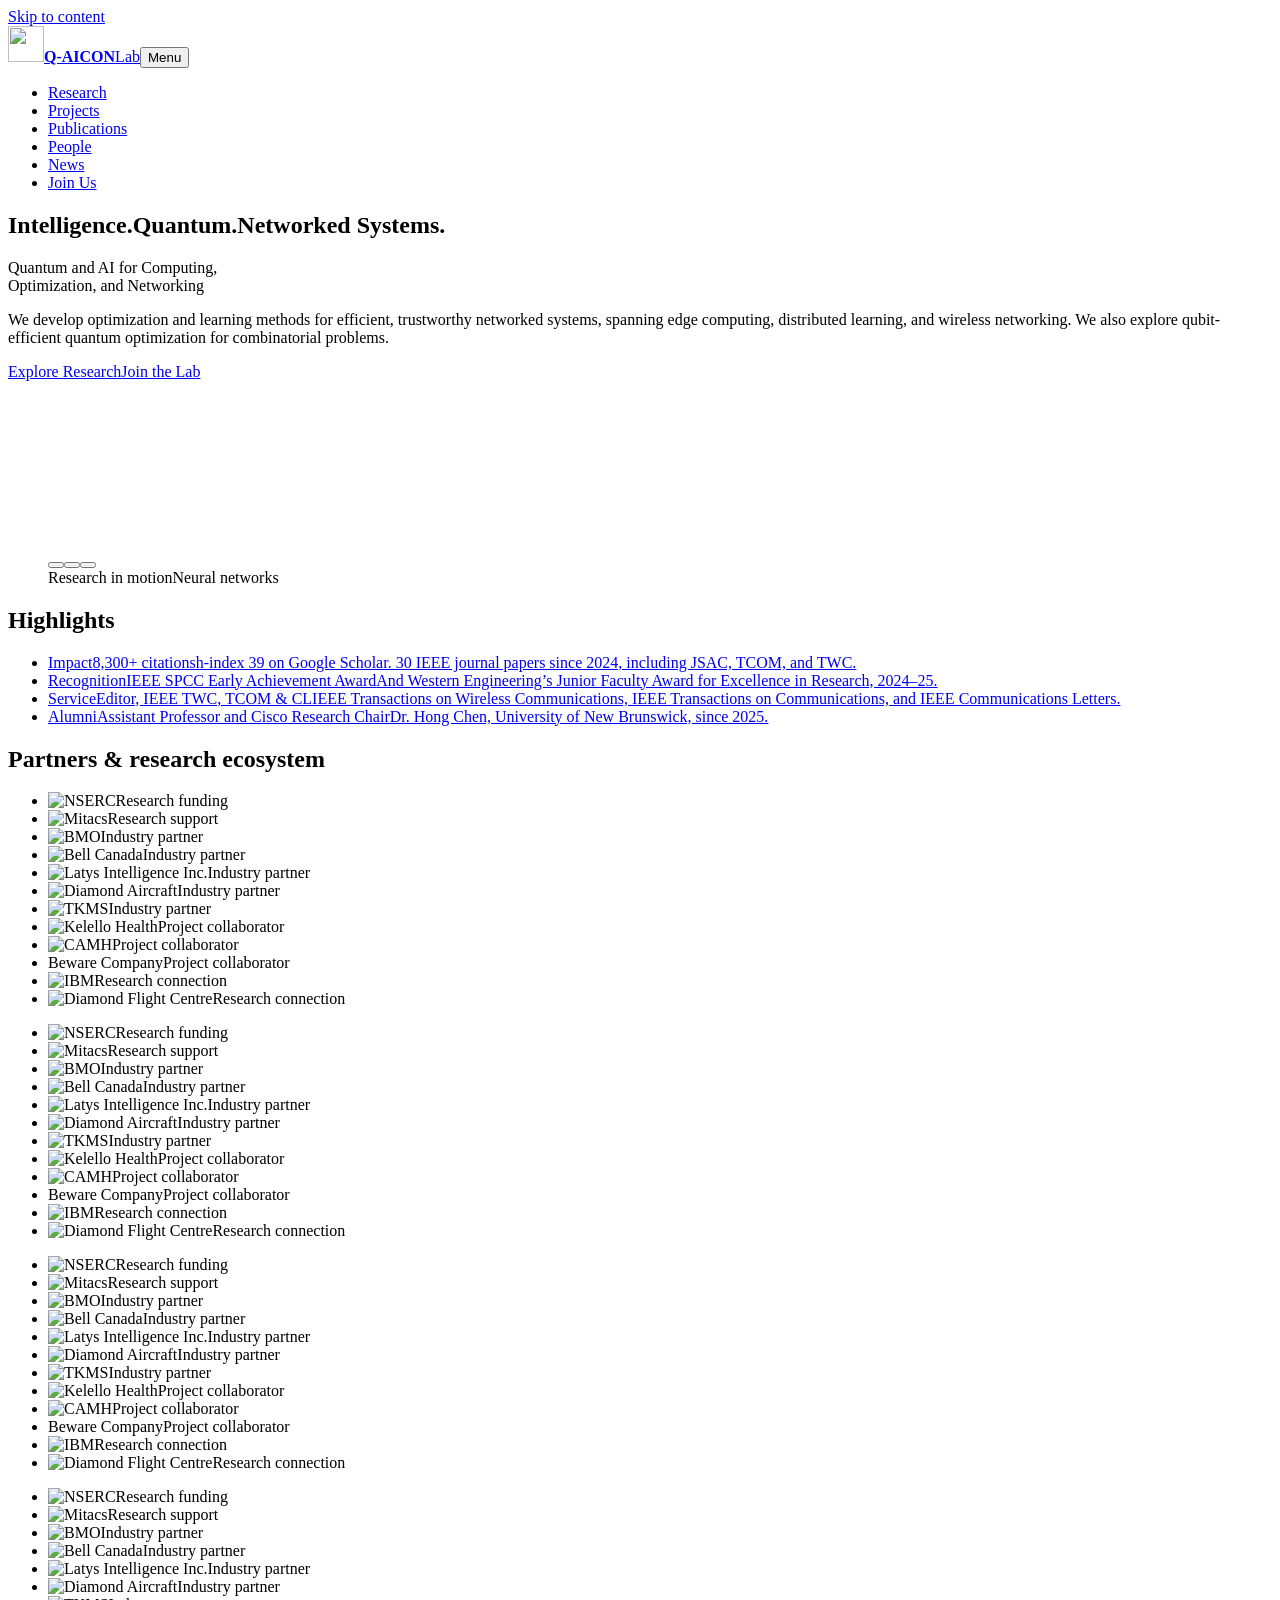
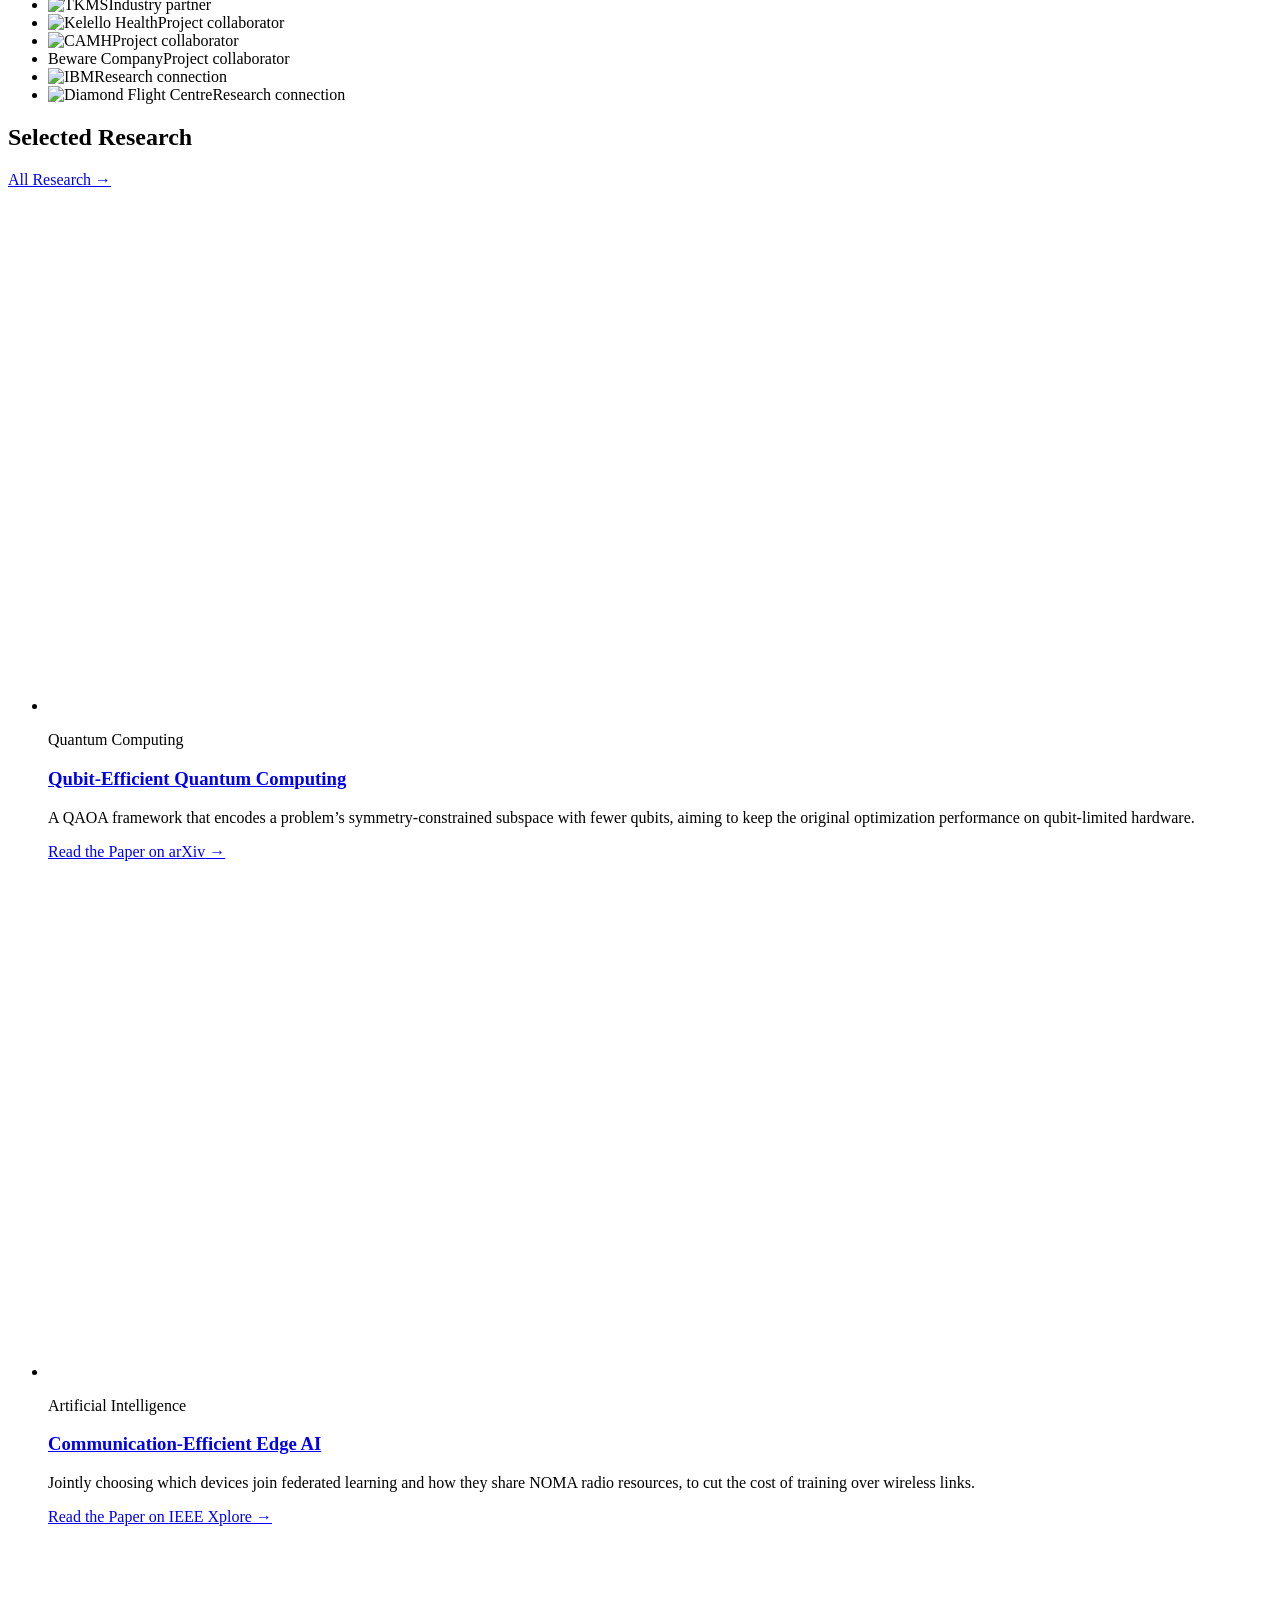
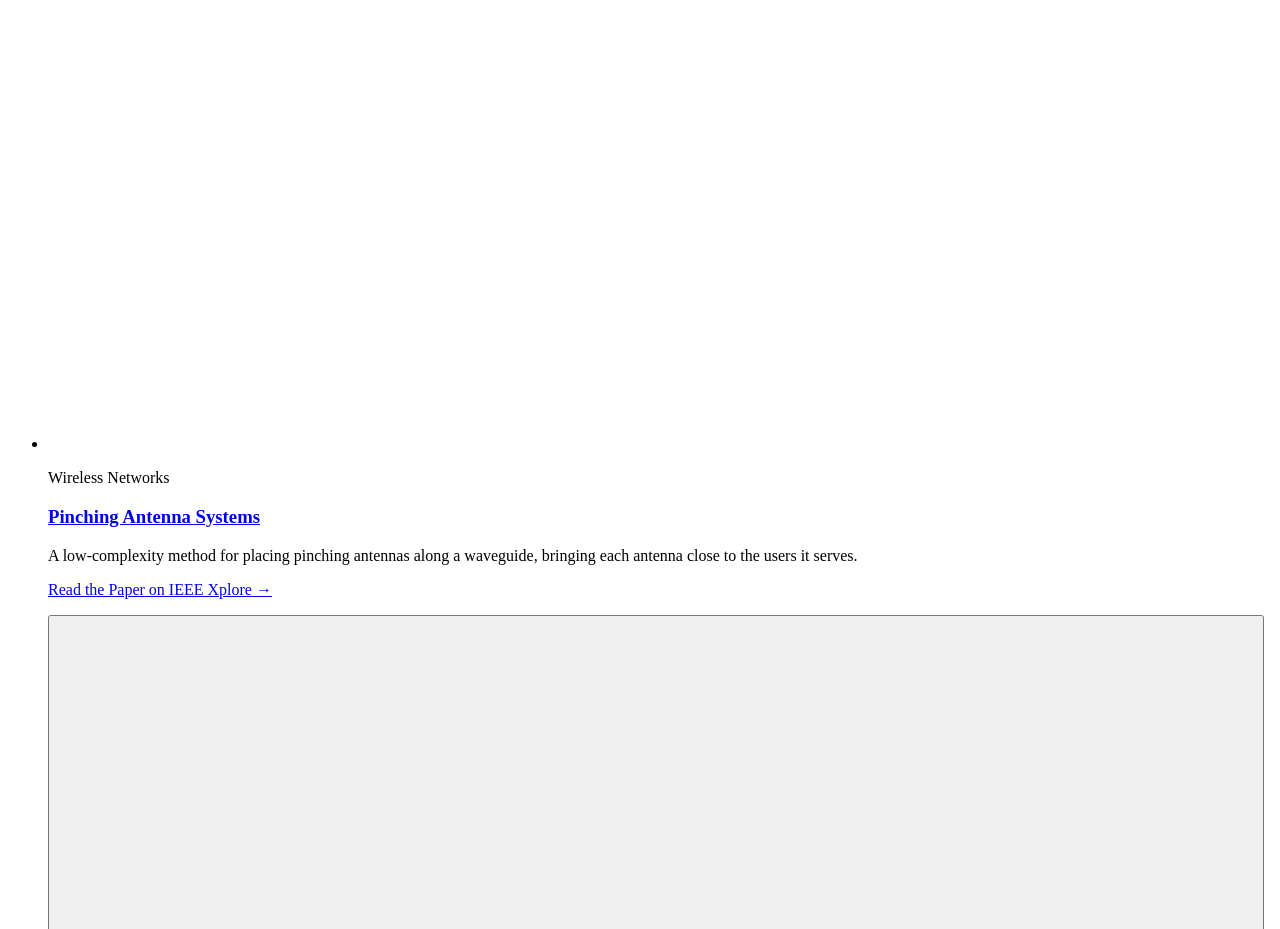
==== commit 66d9277e: "People: remove Xie & Fang photo from gallery Co-Authored-By: Claude Opus 5.5 <noreply@anthropic.com>" ====
--- a/index.html
+++ b/index.html
@@ -8,12 +8,12 @@
     <title>Q-AICON Lab · Intelligence. Quantum. Networked Systems.</title>
     <link rel="icon" href="/QAICON/favicon.png" />
     <link rel="apple-touch-icon" href="/QAICON/apple-touch-icon.png" />
-    <script type="module" crossorigin src="/QAICON/assets/index-1XrehDpK.js"></script>
-    <link rel="stylesheet" crossorigin href="/QAICON/assets/index-B4CUfwCZ.css">
+    <script type="module" crossorigin src="/QAICON/assets/index-D9RhZXbC.js"></script>
+    <link rel="stylesheet" crossorigin href="/QAICON/assets/index-BSSMbtNL.css">
     <link rel="preload" href="/QAICON/assets/fraunces-latin-standard-normal-DihXLNYH.woff2" as="font" type="font/woff2" crossorigin />
     <link rel="preload" href="/QAICON/assets/inter-latin-wght-normal-Dx4kXJAl.woff2" as="font" type="font/woff2" crossorigin />
   </head>
   <body>
-    <div id="root" data-route=""><link rel="preload" as="image" href="/QAICON/logo.png"/><link rel="preload" as="image" href="/QAICON/partners/nserc.svg"/><link rel="preload" as="image" href="/QAICON/partners/mitacs.png"/><link rel="preload" as="image" href="/QAICON/partners/bmo.svg"/><link rel="preload" as="image" href="/QAICON/partners/bell.svg"/><link rel="preload" as="image" href="/QAICON/partners/latys.svg"/><link rel="preload" as="image" href="/QAICON/partners/diamond-aircraft.svg"/><link rel="preload" as="image" href="/QAICON/partners/tkms.svg"/><link rel="preload" as="image" href="/QAICON/partners/kelello.png"/><link rel="preload" as="image" href="/QAICON/partners/camh.svg"/><link rel="preload" as="image" href="/QAICON/partners/ibm.jpg"/><link rel="preload" as="image" href="/QAICON/partners/diamond.jpg"/><link rel="preload" as="image" imageSrcSet="/QAICON/media/images-group-2026-6988e5f540-280.webp 280w, /QAICON/media/images-group-2026-6988e5f540-400.webp 400w, /QAICON/media/images-group-2026-6988e5f540-480.webp 480w, /QAICON/media/images-group-2026-6988e5f540-640.webp 640w, /QAICON/media/images-group-2026-6988e5f540-800.webp 800w, /QAICON/media/images-group-2026-6988e5f540-900.webp 900w, /QAICON/media/images-group-2026-6988e5f540-1200.webp 1200w" imageSizes="(max-width: 860px) 100vw, 680px"/><a class="skip-link" href="#main">Skip to content</a><header class="site-header"><div class="wrap header-inner"><a class="brand" href="/QAICON/" aria-label="Q-AICON Lab home"><img class="brand-mark" src="/QAICON/logo.png" alt="" width="36" height="36"/><span class="brand-text"><strong>Q-AICON</strong><span>Lab</span></span></a><button class="menu-toggle" type="button" aria-expanded="false" aria-controls="site-nav" data-menu-toggle="true"><span class="menu-icon" aria-hidden="true"></span><span class="menu-label">Menu</span></button><nav id="site-nav" class="site-nav" aria-label="Main"><ul><li><a href="/QAICON/research/">Research</a></li><li><a href="/QAICON/projects/">Projects</a></li><li><a href="/QAICON/publications/">Publications</a></li><li><a href="/QAICON/people/">People</a></li><li><a href="/QAICON/news/">News</a></li><li><a href="/QAICON/#join" class="nav-join">Join Us</a></li></ul></nav></div></header><main id="main" tabindex="-1"><section class="hero" aria-labelledby="hero-title"><div class="wrap hero-grid"><div class="hero-copy"><h1 class="hero-title" id="hero-title"><span>Intelligence.</span><span>Quantum.</span><span>Networked Systems.</span></h1><p class="hero-sub hero-expansion">Quantum and AI for Computing,<br/>Optimization, and Networking</p><p class="hero-intro">We develop optimization and learning methods for efficient, trustworthy networked systems, spanning edge computing, distributed learning, and wireless networking. We also explore qubit-efficient quantum optimization for combinatorial problems.</p><div class="btn-row"><a class="btn btn-primary" href="/QAICON/research/">Explore Research</a><a class="btn btn-ghost" href="#join">Join the Lab</a></div></div><figure class="hero-particles" aria-label="Particle illustrations of neural networks, quantum entanglement and autonomous drones"><canvas aria-hidden="true"></canvas><figcaption><div class="particle-tabs" aria-label="Choose an animation"><button type="button" aria-label="Neural networks" aria-pressed="true"><span></span></button><button type="button" aria-label="Quantum entanglement" aria-pressed="false"><span></span></button><button type="button" aria-label="Autonomous drones" aria-pressed="false"><span></span></button></div><span class="mono-label">Research in motion</span><span class="particle-caption">Neural networks</span></figcaption></figure></div><div class="wrap hero-highlights"><h2 class="visually-hidden">Highlights</h2><ul class="highlights"><li data-reveal="true" style="--reveal-delay:0ms"><a href="https://scholar.google.ca/citations?user=SUpod8QAAAAJ&amp;hl=en" rel="noopener"><span class="highlight-kicker">Impact</span><span class="highlight-title">8,300+ citations</span><span class="highlight-detail">h-index 39 on Google Scholar. 30 IEEE journal papers since 2024, including JSAC, TCOM, and TWC.</span></a></li><li data-reveal="true" style="--reveal-delay:90ms"><a href="/QAICON/people/"><span class="highlight-kicker">Recognition</span><span class="highlight-title">IEEE SPCC Early Achievement Award</span><span class="highlight-detail">And Western Engineering’s Junior Faculty Award for Excellence in Research, 2024–25.</span></a></li><li data-reveal="true" style="--reveal-delay:180ms"><a href="/QAICON/people/"><span class="highlight-kicker">Service</span><span class="highlight-title">Editor, IEEE TWC, TCOM &amp; CL</span><span class="highlight-detail">IEEE Transactions on Wireless Communications, IEEE Transactions on Communications, and IEEE Communications Letters.</span></a></li><li data-reveal="true" style="--reveal-delay:270ms"><a href="/QAICON/people/"><span class="highlight-kicker">Alumni</span><span class="highlight-title">Assistant Professor and Cisco Research Chair</span><span class="highlight-detail">Dr. Hong Chen, University of New Brunswick, since 2025.</span></a></li></ul><section class="partner-showcase" aria-labelledby="partners-title"><div class="partner-heading"><h2 id="partners-title" class="mono-label">Partners &amp; research ecosystem</h2></div><div class="partner-window"><div class="partner-track"><ul class="partner-set"><li class="partner-logo"><img src="/QAICON/partners/nserc.svg" alt="NSERC" width="200" height="64"/><span class="partner-relation">Research funding</span></li><li class="partner-logo"><img src="/QAICON/partners/mitacs.png" alt="Mitacs" width="200" height="64"/><span class="partner-relation">Research support</span></li><li class="partner-logo"><img src="/QAICON/partners/bmo.svg" alt="BMO" width="200" height="64"/><span class="partner-relation">Industry partner</span></li><li class="partner-logo"><img src="/QAICON/partners/bell.svg" alt="Bell Canada" width="200" height="64"/><span class="partner-relation">Industry partner</span></li><li class="partner-logo"><img src="/QAICON/partners/latys.svg" alt="Latys Intelligence Inc." width="200" height="64"/><span class="partner-relation">Industry partner</span></li><li class="partner-logo"><img src="/QAICON/partners/diamond-aircraft.svg" alt="Diamond Aircraft" width="200" height="64"/><span class="partner-relation">Industry partner</span></li><li class="partner-logo"><img src="/QAICON/partners/tkms.svg" alt="TKMS" width="200" height="64"/><span class="partner-relation">Industry partner</span></li><li class="partner-logo"><img src="/QAICON/partners/kelello.png" alt="Kelello Health" width="200" height="64"/><span class="partner-relation">Project collaborator</span></li><li class="partner-logo"><img src="/QAICON/partners/camh.svg" alt="CAMH" width="200" height="64"/><span class="partner-relation">Project collaborator</span></li><li class="partner-logo"><span class="partner-wordmark">Beware Company</span><span class="partner-relation">Project collaborator</span></li><li class="partner-logo"><img src="/QAICON/partners/ibm.jpg" alt="IBM" width="200" height="64"/><span class="partner-relation">Research connection</span></li><li class="partner-logo"><img src="/QAICON/partners/diamond.jpg" alt="Diamond Flight Centre" width="200" height="64"/><span class="partner-relation">Research connection</span></li></ul><ul class="partner-set" aria-hidden="true"><li class="partner-logo"><img src="/QAICON/partners/nserc.svg" alt="NSERC" width="200" height="64"/><span class="partner-relation">Research funding</span></li><li class="partner-logo"><img src="/QAICON/partners/mitacs.png" alt="Mitacs" width="200" height="64"/><span class="partner-relation">Research support</span></li><li class="partner-logo"><img src="/QAICON/partners/bmo.svg" alt="BMO" width="200" height="64"/><span class="partner-relation">Industry partner</span></li><li class="partner-logo"><img src="/QAICON/partners/bell.svg" alt="Bell Canada" width="200" height="64"/><span class="partner-relation">Industry partner</span></li><li class="partner-logo"><img src="/QAICON/partners/latys.svg" alt="Latys Intelligence Inc." width="200" height="64"/><span class="partner-relation">Industry partner</span></li><li class="partner-logo"><img src="/QAICON/partners/diamond-aircraft.svg" alt="Diamond Aircraft" width="200" height="64"/><span class="partner-relation">Industry partner</span></li><li class="partner-logo"><img src="/QAICON/partners/tkms.svg" alt="TKMS" width="200" height="64"/><span class="partner-relation">Industry partner</span></li><li class="partner-logo"><img src="/QAICON/partners/kelello.png" alt="Kelello Health" width="200" height="64"/><span class="partner-relation">Project collaborator</span></li><li class="partner-logo"><img src="/QAICON/partners/camh.svg" alt="CAMH" width="200" height="64"/><span class="partner-relation">Project collaborator</span></li><li class="partner-logo"><span class="partner-wordmark">Beware Company</span><span class="partner-relation">Project collaborator</span></li><li class="partner-logo"><img src="/QAICON/partners/ibm.jpg" alt="IBM" width="200" height="64"/><span class="partner-relation">Research connection</span></li><li class="partner-logo"><img src="/QAICON/partners/diamond.jpg" alt="Diamond Flight Centre" width="200" height="64"/><span class="partner-relation">Research connection</span></li></ul><ul class="partner-set" aria-hidden="true"><li class="partner-logo"><img src="/QAICON/partners/nserc.svg" alt="NSERC" width="200" height="64"/><span class="partner-relation">Research funding</span></li><li class="partner-logo"><img src="/QAICON/partners/mitacs.png" alt="Mitacs" width="200" height="64"/><span class="partner-relation">Research support</span></li><li class="partner-logo"><img src="/QAICON/partners/bmo.svg" alt="BMO" width="200" height="64"/><span class="partner-relation">Industry partner</span></li><li class="partner-logo"><img src="/QAICON/partners/bell.svg" alt="Bell Canada" width="200" height="64"/><span class="partner-relation">Industry partner</span></li><li class="partner-logo"><img src="/QAICON/partners/latys.svg" alt="Latys Intelligence Inc." width="200" height="64"/><span class="partner-relation">Industry partner</span></li><li class="partner-logo"><img src="/QAICON/partners/diamond-aircraft.svg" alt="Diamond Aircraft" width="200" height="64"/><span class="partner-relation">Industry partner</span></li><li class="partner-logo"><img src="/QAICON/partners/tkms.svg" alt="TKMS" width="200" height="64"/><span class="partner-relation">Industry partner</span></li><li class="partner-logo"><img src="/QAICON/partners/kelello.png" alt="Kelello Health" width="200" height="64"/><span class="partner-relation">Project collaborator</span></li><li class="partner-logo"><img src="/QAICON/partners/camh.svg" alt="CAMH" width="200" height="64"/><span class="partner-relation">Project collaborator</span></li><li class="partner-logo"><span class="partner-wordmark">Beware Company</span><span class="partner-relation">Project collaborator</span></li><li class="partner-logo"><img src="/QAICON/partners/ibm.jpg" alt="IBM" width="200" height="64"/><span class="partner-relation">Research connection</span></li><li class="partner-logo"><img src="/QAICON/partners/diamond.jpg" alt="Diamond Flight Centre" width="200" height="64"/><span class="partner-relation">Research connection</span></li></ul><ul class="partner-set" aria-hidden="true"><li class="partner-logo"><img src="/QAICON/partners/nserc.svg" alt="NSERC" width="200" height="64"/><span class="partner-relation">Research funding</span></li><li class="partner-logo"><img src="/QAICON/partners/mitacs.png" alt="Mitacs" width="200" height="64"/><span class="partner-relation">Research support</span></li><li class="partner-logo"><img src="/QAICON/partners/bmo.svg" alt="BMO" width="200" height="64"/><span class="partner-relation">Industry partner</span></li><li class="partner-logo"><img src="/QAICON/partners/bell.svg" alt="Bell Canada" width="200" height="64"/><span class="partner-relation">Industry partner</span></li><li class="partner-logo"><img src="/QAICON/partners/latys.svg" alt="Latys Intelligence Inc." width="200" height="64"/><span class="partner-relation">Industry partner</span></li><li class="partner-logo"><img src="/QAICON/partners/diamond-aircraft.svg" alt="Diamond Aircraft" width="200" height="64"/><span class="partner-relation">Industry partner</span></li><li class="partner-logo"><img src="/QAICON/partners/tkms.svg" alt="TKMS" width="200" height="64"/><span class="partner-relation">Industry partner</span></li><li class="partner-logo"><img src="/QAICON/partners/kelello.png" alt="Kelello Health" width="200" height="64"/><span class="partner-relation">Project collaborator</span></li><li class="partner-logo"><img src="/QAICON/partners/camh.svg" alt="CAMH" width="200" height="64"/><span class="partner-relation">Project collaborator</span></li><li class="partner-logo"><span class="partner-wordmark">Beware Company</span><span class="partner-relation">Project collaborator</span></li><li class="partner-logo"><img src="/QAICON/partners/ibm.jpg" alt="IBM" width="200" height="64"/><span class="partner-relation">Research connection</span></li><li class="partner-logo"><img src="/QAICON/partners/diamond.jpg" alt="Diamond Flight Centre" width="200" height="64"/><span class="partner-relation">Research connection</span></li></ul></div></div></section></div></section><section class="home-section" id="research" aria-labelledby="sel-title"><div class="wrap"><div class="home-head" data-reveal="true"><h2 class="home-title" id="sel-title">Selected Research</h2><a class="text-link" href="/QAICON/research/">All Research<span aria-hidden="true"> →</span></a></div><ul class="results"><li class="result" data-reveal="true" style="--reveal-delay:0ms"><figure class="result-fig"><img src="/QAICON/media/images-qubit-efficient-ed5664429b-900.webp" srcSet="/QAICON/media/images-qubit-efficient-ed5664429b-280.webp 280w, /QAICON/media/images-qubit-efficient-ed5664429b-400.webp 400w, /QAICON/media/images-qubit-efficient-ed5664429b-480.webp 480w, /QAICON/media/images-qubit-efficient-ed5664429b-640.webp 640w, /QAICON/media/images-qubit-efficient-ed5664429b-800.webp 800w, /QAICON/media/images-qubit-efficient-ed5664429b-900.webp 900w" sizes="(max-width: 900px) 100vw, 400px" width="900" height="506" alt="Diagram of the qubit-efficient quantum computing approach to combinatorial optimization" loading="lazy" decoding="async"/></figure><p class="result-dir">Quantum Computing</p><h3 class="result-title"><a href="/QAICON/research/#qubit-efficient-qc">Qubit-Efficient Quantum Computing</a></h3><p class="result-line">A QAOA framework that encodes a problem’s symmetry-constrained subspace with fewer qubits, aiming to keep the original optimization performance on qubit-limited hardware.</p><a class="text-link" href="https://arxiv.org/abs/2604.18285" rel="noopener">Read the Paper<span class="visually-hidden"> on <!-- -->arXiv</span><span aria-hidden="true"> →</span></a></li><li class="result" data-reveal="true" style="--reveal-delay:90ms"><figure class="result-fig"><img src="/QAICON/media/images-communication-efficient-edge-ai-da1ebb0a05-900.webp" srcSet="/QAICON/media/images-communication-efficient-edge-ai-da1ebb0a05-280.webp 280w, /QAICON/media/images-communication-efficient-edge-ai-da1ebb0a05-400.webp 400w, /QAICON/media/images-communication-efficient-edge-ai-da1ebb0a05-480.webp 480w, /QAICON/media/images-communication-efficient-edge-ai-da1ebb0a05-640.webp 640w, /QAICON/media/images-communication-efficient-edge-ai-da1ebb0a05-800.webp 800w, /QAICON/media/images-communication-efficient-edge-ai-da1ebb0a05-900.webp 900w" sizes="(max-width: 900px) 100vw, 400px" width="900" height="500" alt="Diagram of edge devices training local models and exchanging parameters with an aggregation server" loading="lazy" decoding="async"/></figure><p class="result-dir">Artificial Intelligence</p><h3 class="result-title"><a href="/QAICON/research/#edge-ai">Communication-Efficient Edge AI</a></h3><p class="result-line">Jointly choosing which devices join federated learning and how they share NOMA radio resources, to cut the cost of training over wireless links.</p><a class="text-link" href="https://ieeexplore.ieee.org/document/10255731" rel="noopener">Read the Paper<span class="visually-hidden"> on <!-- -->IEEE Xplore</span><span aria-hidden="true"> →</span></a></li><li class="result" data-reveal="true" style="--reveal-delay:180ms"><figure class="result-fig"><img src="/QAICON/media/images-pinching-antenna-0ae4bb2f7d-900.webp" srcSet="/QAICON/media/images-pinching-antenna-0ae4bb2f7d-280.webp 280w, /QAICON/media/images-pinching-antenna-0ae4bb2f7d-400.webp 400w, /QAICON/media/images-pinching-antenna-0ae4bb2f7d-480.webp 480w, /QAICON/media/images-pinching-antenna-0ae4bb2f7d-640.webp 640w, /QAICON/media/images-pinching-antenna-0ae4bb2f7d-800.webp 800w, /QAICON/media/images-pinching-antenna-0ae4bb2f7d-900.webp 900w" sizes="(max-width: 900px) 100vw, 400px" width="900" height="507" alt="Illustration of a pinching-antenna system with dielectric elements placed along a waveguide near users" loading="lazy" decoding="async"/></figure><p class="result-dir">Wireless Networks</p><h3 class="result-title"><a href="/QAICON/research/#pinching-antennas">Pinching Antenna Systems</a></h3><p class="result-line">A low-complexity method for placing pinching antennas along a waveguide, bringing each antenna close to the users it serves.</p><a class="text-link" href="https://ieeexplore.ieee.org/document/11016750" rel="noopener">Read the Paper<span class="visually-hidden"> on <!-- -->IEEE Xplore</span><span aria-hidden="true"> →</span></a></li></ul></div></section><section class="home-section home-section--tint" aria-labelledby="people-title"><div class="wrap team"><div class="lab-photo" data-reveal="true"><figure class="carousel" aria-roledescription="carousel" aria-label="Q-AICON Lab photos"><div class="carousel-frame"><div class="carousel-slide is-active" role="group" aria-roledescription="slide" aria-label="1 of 5" aria-hidden="false"><button type="button" class="carousel-zoom" tabindex="0" aria-label="Enlarge photo: Q-AICON Lab members, Thompson Engineering Building, Western University, 2026."><img src="/QAICON/media/images-group-2026-6988e5f540-1200.webp" srcSet="/QAICON/media/images-group-2026-6988e5f540-280.webp 280w, /QAICON/media/images-group-2026-6988e5f540-400.webp 400w, /QAICON/media/images-group-2026-6988e5f540-480.webp 480w, /QAICON/media/images-group-2026-6988e5f540-640.webp 640w, /QAICON/media/images-group-2026-6988e5f540-800.webp 800w, /QAICON/media/images-group-2026-6988e5f540-900.webp 900w, /QAICON/media/images-group-2026-6988e5f540-1200.webp 1200w" sizes="(max-width: 860px) 100vw, 680px" width="1200" height="900" alt="Eight Q-AICON Lab members standing together under the Thompson Engineering Building sign, 2026" loading="eager" decoding="async"/></button></div><div class="carousel-slide" role="group" aria-roledescription="slide" aria-label="2 of 5" aria-hidden="true"><button type="button" class="carousel-zoom" tabindex="-1" aria-label="Enlarge photo: Dr. Ximing Xie with Dr. Fang (Fiona) Fang, Thompson Engineering Building, 2026."><img src="/QAICON/media/images-xie-fang-2026-1a9d10fbeb-1200.webp" srcSet="/QAICON/media/images-xie-fang-2026-1a9d10fbeb-280.webp 280w, /QAICON/media/images-xie-fang-2026-1a9d10fbeb-400.webp 400w, /QAICON/media/images-xie-fang-2026-1a9d10fbeb-480.webp 480w, /QAICON/media/images-xie-fang-2026-1a9d10fbeb-640.webp 640w, /QAICON/media/images-xie-fang-2026-1a9d10fbeb-800.webp 800w, /QAICON/media/images-xie-fang-2026-1a9d10fbeb-900.webp 900w, /QAICON/media/images-xie-fang-2026-1a9d10fbeb-1200.webp 1200w" sizes="(max-width: 860px) 100vw, 680px" width="1200" height="1208" alt="Dr. Ximing Xie and Dr. Fang (Fiona) Fang standing in the Thompson Engineering Building atrium" loading="lazy" decoding="async"/></button></div><div class="carousel-slide" role="group" aria-roledescription="slide" aria-label="3 of 5" aria-hidden="true"><button type="button" class="carousel-zoom" tabindex="-1" aria-label="Enlarge photo: IEEE ICC Conference, Montreal, Quebec, Canada. June 10, 2025"><img src="/QAICON/media/images-group01-2ba95a8557-1200.webp" srcSet="/QAICON/media/images-group01-2ba95a8557-280.webp 280w, /QAICON/media/images-group01-2ba95a8557-400.webp 400w, /QAICON/media/images-group01-2ba95a8557-480.webp 480w, /QAICON/media/images-group01-2ba95a8557-640.webp 640w, /QAICON/media/images-group01-2ba95a8557-800.webp 800w, /QAICON/media/images-group01-2ba95a8557-900.webp 900w, /QAICON/media/images-group01-2ba95a8557-1200.webp 1200w" sizes="(max-width: 860px) 100vw, 680px" width="1200" height="900" alt="Q-AICON Lab members together at the IEEE ICC conference in Montreal, June 2025" loading="lazy" decoding="async"/></button></div><div class="carousel-slide" role="group" aria-roledescription="slide" aria-label="4 of 5" aria-hidden="true"><button type="button" class="carousel-zoom" tabindex="-1" aria-label="Enlarge photo: Celebrating Dr. Hong Chen’s appointment as Assistant Professor."><img src="/QAICON/media/images-group02-644a4a948b-1200.webp" srcSet="/QAICON/media/images-group02-644a4a948b-280.webp 280w, /QAICON/media/images-group02-644a4a948b-400.webp 400w, /QAICON/media/images-group02-644a4a948b-480.webp 480w, /QAICON/media/images-group02-644a4a948b-640.webp 640w, /QAICON/media/images-group02-644a4a948b-800.webp 800w, /QAICON/media/images-group02-644a4a948b-900.webp 900w, /QAICON/media/images-group02-644a4a948b-1200.webp 1200w" sizes="(max-width: 860px) 100vw, 680px" width="1200" height="1600" alt="Q-AICON Lab members gathered to celebrate Dr. Hong Chen’s faculty appointment" loading="lazy" decoding="async"/></button></div><div class="carousel-slide" role="group" aria-roledescription="slide" aria-label="5 of 5" aria-hidden="true"><button type="button" class="carousel-zoom" tabindex="-1" aria-label="Enlarge photo: Celebrating Dr. Hong Chen’s appointment as Assistant Professor."><img src="/QAICON/media/images-group03-b9374176eb-1200.webp" srcSet="/QAICON/media/images-group03-b9374176eb-280.webp 280w, /QAICON/media/images-group03-b9374176eb-400.webp 400w, /QAICON/media/images-group03-b9374176eb-480.webp 480w, /QAICON/media/images-group03-b9374176eb-640.webp 640w, /QAICON/media/images-group03-b9374176eb-800.webp 800w, /QAICON/media/images-group03-b9374176eb-900.webp 900w, /QAICON/media/images-group03-b9374176eb-1200.webp 1200w" sizes="(max-width: 860px) 100vw, 680px" width="1200" height="1600" alt="A second group photo from the celebration of Dr. Hong Chen’s faculty appointment" loading="lazy" decoding="async"/></button></div><button type="button" class="carousel-arrow carousel-arrow--prev" aria-label="Previous photo">‹</button><button type="button" class="carousel-arrow carousel-arrow--next" aria-label="Next photo">›</button></div><div class="carousel-meta"><figcaption class="carousel-caption" aria-live="off"><span class="carousel-count">01<!-- --> / <!-- -->05</span>Q-AICON Lab members, Thompson Engineering Building, Western University, 2026.</figcaption><div class="carousel-dots"><button type="button" class="carousel-dot is-active" aria-label="Show photo 1: Q-AICON Lab members, Thompson Engineering Building, Western University, 2026." aria-current="true"></button><button type="button" class="carousel-dot" aria-label="Show photo 2: Dr. Ximing Xie with Dr. Fang (Fiona) Fang, Thompson Engineering Building, 2026."></button><button type="button" class="carousel-dot" aria-label="Show photo 3: IEEE ICC Conference, Montreal, Quebec, Canada. June 10, 2025"></button><button type="button" class="carousel-dot" aria-label="Show photo 4: Celebrating Dr. Hong Chen’s appointment as Assistant Professor."></button><button type="button" class="carousel-dot" aria-label="Show photo 5: Celebrating Dr. Hong Chen’s appointment as Assistant Professor."></button></div></div><dialog class="lightbox" aria-label="Photo preview"></dialog></figure></div><div class="team-copy" data-reveal="true" style="--reveal-delay:90ms"><h2 class="home-title" id="people-title">Our Team</h2><p class="team-pi"><strong>Dr. Fang (Fiona) Fang</strong>, <!-- -->Assistant Professor</p><p class="team-line">Department of Electrical &amp; Computer Engineering and Department of Computer Science<!-- -->, <!-- -->Western University<!-- -->. <!-- -->7<!-- --> postdoctoral researchers and graduate students.</p><a class="btn btn-ghost" href="/QAICON/people/">Meet the Team</a></div></div></section><div class="home-section"><div class="wrap"><section class="academic-timeline academic-timeline--compact" id="academic-highlights" aria-labelledby="academic-highlights-title"><div class="home-head"><div><p class="mono-label">Dr. Fang (Fiona) Fang · Beyond the papers</p><h2 class="home-title" id="academic-highlights-title">Academic milestones.</h2></div><a class="text-link" href="/QAICON/news/#academic-timeline">Explore the timeline <span aria-hidden="true">→</span></a></div><p class="milestone-intro">Talks, recognition, and contributions to the research community.</p><div class="milestone-tree is-collapsed" id="academic-highlights-tree"><section class="milestone-year" aria-labelledby="academic-highlights-2026"><h3 id="academic-highlights-2026">2026</h3><ol class="milestone-branches"><li class="milestone-card" style="--milestone-delay:0ms"><div class="milestone-meta"><time dateTime="2026-07-22">Jul 22, 2026</time><span>Academic service</span></div><h4>Guest editor · IEEE JSAC special issue</h4><p>On the guest editorial team for “Exploiting Flexible Positioning: Movable and Pinching Antennas for Next-Generation Wireless Networks”. Submissions closed October 1, 2026.</p><a class="text-link milestone-source" href="https://www.linkedin.com/feed/update/urn:li:activity:7485696705724694530/" target="_blank" rel="noopener noreferrer" aria-label="Guest editor · IEEE JSAC special issue — LinkedIn · Call for papers (opens in a new tab)">LinkedIn · Call for papers<span class="visually-hidden"> (opens in a new tab)</span> <span aria-hidden="true">↗</span></a></li><li class="milestone-card" style="--milestone-delay:90ms"><div class="milestone-meta"><time dateTime="2026-01-30">Jan 30, 2026</time><span>Academic service</span></div><h4>Chair · IEEE London Section</h4><p>Reported chairing a first Executive Committee meeting as Section Chair, and called for volunteers across chapters, WIE, Young Professionals, and student branches.</p><a class="text-link milestone-source" href="https://www.linkedin.com/posts/fang-fiona-fang-8832184a_it-was-a-pleasure-chairing-my-first-ieee-share-7422973844291895296-C8wx/" target="_blank" rel="noopener noreferrer" aria-label="Chair · IEEE London Section — LinkedIn · Dr. Fang’s post (opens in a new tab)">LinkedIn · Dr. Fang’s post<span class="visually-hidden"> (opens in a new tab)</span> <span aria-hidden="true">↗</span></a></li></ol></section><section class="milestone-year" aria-labelledby="academic-highlights-2025"><h3 id="academic-highlights-2025">2025</h3><ol class="milestone-branches"><li class="milestone-card" style="--milestone-delay:0ms"><div class="milestone-meta"><time dateTime="2025-10-14">Oct 14, 2025</time><span>Talks</span></div><h4>Invited talk · COSMIC Workshop, IEEE WiSEE 2025</h4><p>“Communication-Efficient Federated Learning for 6G” — one of five invited talks at the Communications Systems and Management for In-situ Capabilities workshop.</p><a class="text-link milestone-source" href="https://www.linkedin.com/feed/update/urn:li:activity:7383893676344844288/" target="_blank" rel="noopener noreferrer" aria-label="Invited talk · COSMIC Workshop, IEEE WiSEE 2025 — LinkedIn · Workshop announcement (opens in a new tab)">LinkedIn · Workshop announcement<span class="visually-hidden"> (opens in a new tab)</span> <span aria-hidden="true">↗</span></a></li></ol></section></div></section></div></div><section class="home-section" id="news" aria-labelledby="news-title"><div class="wrap"><div class="home-head" data-reveal="true"><h2 class="home-title" id="news-title">Latest News</h2><a class="text-link" href="/QAICON/news/">All News<span aria-hidden="true"> →</span></a></div><ol class="news-list news-list--compact"><li class="news-item" data-reveal="true" style="--reveal-delay:0ms"><time dateTime="2026-10-28">Oct 28, 2026</time><p>Q-AICON has been selected for the PINQ² Path to Advantage Challenge, supported by IBM Quantum, to run its qubit-efficient QAOA on IBM Quantum System One.</p></li><li class="news-item" data-reveal="true" style="--reveal-delay:90ms"><time dateTime="2026-10-16">Oct 16, 2026</time><p>Bibo Wu’s paper “Optimizing Value of Learning in Task-Oriented Federated Meta-Learning System over NOMA Networks” has been accepted at IEEE Transactions on Wireless Communications.</p></li><li class="news-item" data-reveal="true" style="--reveal-delay:180ms"><time dateTime="2026-04-07">Apr 7, 2026</time><p>Oladayo begins a new industry role as a Quantitative Risk Management Associate at TD Bank Group.</p></li></ol></div></section><section class="join-band" id="join" aria-labelledby="join-title"><span id="opportunities"></span><div class="wrap join-band-inner" data-reveal="true"><div><h2 class="join-band-title" id="join-title">We Are Recruiting Ph.D. Students</h2><p class="join-band-line">Electrical Engineering and Computer Science, with a background in <!-- -->wireless communications or computer science<!-- -->. Send a CV and a research plan to <a href="mailto:fang.fang@uwo.ca?subject=Prospective%20Ph.D.%20student%20%E2%80%93%20Q-AICON%20Lab">fang.fang@uwo.ca</a>.</p></div><a class="btn btn-primary" href="mailto:fang.fang@uwo.ca?subject=Prospective%20Ph.D.%20student%20%E2%80%93%20Q-AICON%20Lab">Email Dr. Fang</a></div></section></main><footer class="site-footer" id="contact"><div class="wrap footer-grid"><div><p class="mono-label">Q-AICON Lab</p><p class="footer-name">Quantum and AI for Computing, Optimization, and Networking</p><p>Western University</p></div><div><h2 class="mono-label">Contact</h2><address><span>Department of Electrical and Computer Engineering<br/></span><span>Thompson Engineering Building, Room TEB 261<br/></span><span>Western University<br/></span><span>1151 Richmond St, London, ON N6A 3K7<br/></span><a href="mailto:fang.fang@uwo.ca">fang.fang@uwo.ca</a></address></div><div><h2 class="mono-label">Explore</h2><ul class="footer-links"><li><a href="/QAICON/news/">News Archive</a></li><li><a href="https://scholar.google.ca/citations?user=SUpod8QAAAAJ&amp;hl=en" rel="noopener">Google Scholar</a></li><li><a href="/QAICON/#join">Join the Lab</a></li></ul></div></div></footer></div>
+    <div id="root" data-route=""><link rel="preload" as="image" href="/QAICON/logo.png"/><link rel="preload" as="image" href="/QAICON/partners/nserc.svg"/><link rel="preload" as="image" href="/QAICON/partners/mitacs.png"/><link rel="preload" as="image" href="/QAICON/partners/bmo.svg"/><link rel="preload" as="image" href="/QAICON/partners/bell.svg"/><link rel="preload" as="image" href="/QAICON/partners/latys.svg"/><link rel="preload" as="image" href="/QAICON/partners/diamond-aircraft.svg"/><link rel="preload" as="image" href="/QAICON/partners/tkms.svg"/><link rel="preload" as="image" href="/QAICON/partners/kelello.png"/><link rel="preload" as="image" href="/QAICON/partners/camh.svg"/><link rel="preload" as="image" href="/QAICON/partners/ibm.jpg"/><link rel="preload" as="image" href="/QAICON/partners/diamond.jpg"/><link rel="preload" as="image" imageSrcSet="/QAICON/media/images-group-2026-6988e5f540-280.webp 280w, /QAICON/media/images-group-2026-6988e5f540-400.webp 400w, /QAICON/media/images-group-2026-6988e5f540-480.webp 480w, /QAICON/media/images-group-2026-6988e5f540-640.webp 640w, /QAICON/media/images-group-2026-6988e5f540-800.webp 800w, /QAICON/media/images-group-2026-6988e5f540-900.webp 900w, /QAICON/media/images-group-2026-6988e5f540-1200.webp 1200w" imageSizes="(max-width: 860px) 100vw, 680px"/><a class="skip-link" href="#main">Skip to content</a><header class="site-header"><div class="wrap header-inner"><a class="brand" href="/QAICON/" aria-label="Q-AICON Lab home"><img class="brand-mark" src="/QAICON/logo.png" alt="" width="36" height="36"/><span class="brand-text"><strong>Q-AICON</strong><span>Lab</span></span></a><button class="menu-toggle" type="button" aria-expanded="false" aria-controls="site-nav" data-menu-toggle="true"><span class="menu-icon" aria-hidden="true"></span><span class="menu-label">Menu</span></button><nav id="site-nav" class="site-nav" aria-label="Main"><ul><li><a href="/QAICON/research/">Research</a></li><li><a href="/QAICON/projects/">Projects</a></li><li><a href="/QAICON/publications/">Publications</a></li><li><a href="/QAICON/people/">People</a></li><li><a href="/QAICON/news/">News</a></li><li><a href="/QAICON/#join" class="nav-join">Join Us</a></li></ul></nav></div></header><main id="main" tabindex="-1"><section class="hero" aria-labelledby="hero-title"><div class="wrap hero-grid"><div class="hero-copy"><h1 class="hero-title" id="hero-title"><span>Intelligence.</span><span>Quantum.</span><span>Networked Systems.</span></h1><p class="hero-sub hero-expansion">Quantum and AI for Computing,<br/>Optimization, and Networking</p><p class="hero-intro">We develop optimization and learning methods for efficient, trustworthy networked systems, spanning edge computing, distributed learning, and wireless networking. We also explore qubit-efficient quantum optimization for combinatorial problems.</p><div class="btn-row"><a class="btn btn-primary" href="/QAICON/research/">Explore Research</a><a class="btn btn-ghost" href="#join">Join the Lab</a></div></div><figure class="hero-particles" aria-label="Particle illustrations of neural networks, quantum entanglement and autonomous drones"><canvas aria-hidden="true"></canvas><figcaption><div class="particle-tabs" aria-label="Choose an animation"><button type="button" aria-label="Neural networks" aria-pressed="true"><span></span></button><button type="button" aria-label="Quantum entanglement" aria-pressed="false"><span></span></button><button type="button" aria-label="Autonomous drones" aria-pressed="false"><span></span></button></div><span class="mono-label">Research in motion</span><span class="particle-caption">Neural networks</span></figcaption></figure></div><div class="wrap hero-highlights"><h2 class="visually-hidden">Highlights</h2><ul class="highlights"><li data-reveal="true" style="--reveal-delay:0ms"><a href="https://scholar.google.ca/citations?user=SUpod8QAAAAJ&amp;hl=en" rel="noopener"><span class="highlight-kicker">Impact</span><span class="highlight-title">8,300+ citations</span><span class="highlight-detail">h-index 39 on Google Scholar. 30 IEEE journal papers since 2024, including JSAC, TCOM, and TWC.</span></a></li><li data-reveal="true" style="--reveal-delay:90ms"><a href="/QAICON/people/"><span class="highlight-kicker">Recognition</span><span class="highlight-title">IEEE SPCC Early Achievement Award</span><span class="highlight-detail">And Western Engineering’s Junior Faculty Award for Excellence in Research, 2024–25.</span></a></li><li data-reveal="true" style="--reveal-delay:180ms"><a href="/QAICON/people/"><span class="highlight-kicker">Service</span><span class="highlight-title">Editor, IEEE TWC, TCOM &amp; CL</span><span class="highlight-detail">IEEE Transactions on Wireless Communications, IEEE Transactions on Communications, and IEEE Communications Letters.</span></a></li><li data-reveal="true" style="--reveal-delay:270ms"><a href="/QAICON/people/"><span class="highlight-kicker">Alumni</span><span class="highlight-title">Assistant Professor and Cisco Research Chair</span><span class="highlight-detail">Dr. Hong Chen, University of New Brunswick, since 2025.</span></a></li></ul><section class="partner-showcase" aria-labelledby="partners-title"><div class="partner-heading"><h2 id="partners-title" class="mono-label">Partners &amp; research ecosystem</h2></div><div class="partner-window"><div class="partner-track"><ul class="partner-set"><li class="partner-logo"><img src="/QAICON/partners/nserc.svg" alt="NSERC" width="200" height="64"/><span class="partner-relation">Research funding</span></li><li class="partner-logo"><img src="/QAICON/partners/mitacs.png" alt="Mitacs" width="200" height="64"/><span class="partner-relation">Research support</span></li><li class="partner-logo"><img src="/QAICON/partners/bmo.svg" alt="BMO" width="200" height="64"/><span class="partner-relation">Industry partner</span></li><li class="partner-logo"><img src="/QAICON/partners/bell.svg" alt="Bell Canada" width="200" height="64"/><span class="partner-relation">Industry partner</span></li><li class="partner-logo"><img src="/QAICON/partners/latys.svg" alt="Latys Intelligence Inc." width="200" height="64"/><span class="partner-relation">Industry partner</span></li><li class="partner-logo"><img src="/QAICON/partners/diamond-aircraft.svg" alt="Diamond Aircraft" width="200" height="64"/><span class="partner-relation">Industry partner</span></li><li class="partner-logo"><img src="/QAICON/partners/tkms.svg" alt="TKMS" width="200" height="64"/><span class="partner-relation">Industry partner</span></li><li class="partner-logo"><img src="/QAICON/partners/kelello.png" alt="Kelello Health" width="200" height="64"/><span class="partner-relation">Project collaborator</span></li><li class="partner-logo"><img src="/QAICON/partners/camh.svg" alt="CAMH" width="200" height="64"/><span class="partner-relation">Project collaborator</span></li><li class="partner-logo"><span class="partner-wordmark">Beware Company</span><span class="partner-relation">Project collaborator</span></li><li class="partner-logo"><img src="/QAICON/partners/ibm.jpg" alt="IBM" width="200" height="64"/><span class="partner-relation">Research connection</span></li><li class="partner-logo"><img src="/QAICON/partners/diamond.jpg" alt="Diamond Flight Centre" width="200" height="64"/><span class="partner-relation">Research connection</span></li></ul><ul class="partner-set" aria-hidden="true"><li class="partner-logo"><img src="/QAICON/partners/nserc.svg" alt="NSERC" width="200" height="64"/><span class="partner-relation">Research funding</span></li><li class="partner-logo"><img src="/QAICON/partners/mitacs.png" alt="Mitacs" width="200" height="64"/><span class="partner-relation">Research support</span></li><li class="partner-logo"><img src="/QAICON/partners/bmo.svg" alt="BMO" width="200" height="64"/><span class="partner-relation">Industry partner</span></li><li class="partner-logo"><img src="/QAICON/partners/bell.svg" alt="Bell Canada" width="200" height="64"/><span class="partner-relation">Industry partner</span></li><li class="partner-logo"><img src="/QAICON/partners/latys.svg" alt="Latys Intelligence Inc." width="200" height="64"/><span class="partner-relation">Industry partner</span></li><li class="partner-logo"><img src="/QAICON/partners/diamond-aircraft.svg" alt="Diamond Aircraft" width="200" height="64"/><span class="partner-relation">Industry partner</span></li><li class="partner-logo"><img src="/QAICON/partners/tkms.svg" alt="TKMS" width="200" height="64"/><span class="partner-relation">Industry partner</span></li><li class="partner-logo"><img src="/QAICON/partners/kelello.png" alt="Kelello Health" width="200" height="64"/><span class="partner-relation">Project collaborator</span></li><li class="partner-logo"><img src="/QAICON/partners/camh.svg" alt="CAMH" width="200" height="64"/><span class="partner-relation">Project collaborator</span></li><li class="partner-logo"><span class="partner-wordmark">Beware Company</span><span class="partner-relation">Project collaborator</span></li><li class="partner-logo"><img src="/QAICON/partners/ibm.jpg" alt="IBM" width="200" height="64"/><span class="partner-relation">Research connection</span></li><li class="partner-logo"><img src="/QAICON/partners/diamond.jpg" alt="Diamond Flight Centre" width="200" height="64"/><span class="partner-relation">Research connection</span></li></ul><ul class="partner-set" aria-hidden="true"><li class="partner-logo"><img src="/QAICON/partners/nserc.svg" alt="NSERC" width="200" height="64"/><span class="partner-relation">Research funding</span></li><li class="partner-logo"><img src="/QAICON/partners/mitacs.png" alt="Mitacs" width="200" height="64"/><span class="partner-relation">Research support</span></li><li class="partner-logo"><img src="/QAICON/partners/bmo.svg" alt="BMO" width="200" height="64"/><span class="partner-relation">Industry partner</span></li><li class="partner-logo"><img src="/QAICON/partners/bell.svg" alt="Bell Canada" width="200" height="64"/><span class="partner-relation">Industry partner</span></li><li class="partner-logo"><img src="/QAICON/partners/latys.svg" alt="Latys Intelligence Inc." width="200" height="64"/><span class="partner-relation">Industry partner</span></li><li class="partner-logo"><img src="/QAICON/partners/diamond-aircraft.svg" alt="Diamond Aircraft" width="200" height="64"/><span class="partner-relation">Industry partner</span></li><li class="partner-logo"><img src="/QAICON/partners/tkms.svg" alt="TKMS" width="200" height="64"/><span class="partner-relation">Industry partner</span></li><li class="partner-logo"><img src="/QAICON/partners/kelello.png" alt="Kelello Health" width="200" height="64"/><span class="partner-relation">Project collaborator</span></li><li class="partner-logo"><img src="/QAICON/partners/camh.svg" alt="CAMH" width="200" height="64"/><span class="partner-relation">Project collaborator</span></li><li class="partner-logo"><span class="partner-wordmark">Beware Company</span><span class="partner-relation">Project collaborator</span></li><li class="partner-logo"><img src="/QAICON/partners/ibm.jpg" alt="IBM" width="200" height="64"/><span class="partner-relation">Research connection</span></li><li class="partner-logo"><img src="/QAICON/partners/diamond.jpg" alt="Diamond Flight Centre" width="200" height="64"/><span class="partner-relation">Research connection</span></li></ul><ul class="partner-set" aria-hidden="true"><li class="partner-logo"><img src="/QAICON/partners/nserc.svg" alt="NSERC" width="200" height="64"/><span class="partner-relation">Research funding</span></li><li class="partner-logo"><img src="/QAICON/partners/mitacs.png" alt="Mitacs" width="200" height="64"/><span class="partner-relation">Research support</span></li><li class="partner-logo"><img src="/QAICON/partners/bmo.svg" alt="BMO" width="200" height="64"/><span class="partner-relation">Industry partner</span></li><li class="partner-logo"><img src="/QAICON/partners/bell.svg" alt="Bell Canada" width="200" height="64"/><span class="partner-relation">Industry partner</span></li><li class="partner-logo"><img src="/QAICON/partners/latys.svg" alt="Latys Intelligence Inc." width="200" height="64"/><span class="partner-relation">Industry partner</span></li><li class="partner-logo"><img src="/QAICON/partners/diamond-aircraft.svg" alt="Diamond Aircraft" width="200" height="64"/><span class="partner-relation">Industry partner</span></li><li class="partner-logo"><img src="/QAICON/partners/tkms.svg" alt="TKMS" width="200" height="64"/><span class="partner-relation">Industry partner</span></li><li class="partner-logo"><img src="/QAICON/partners/kelello.png" alt="Kelello Health" width="200" height="64"/><span class="partner-relation">Project collaborator</span></li><li class="partner-logo"><img src="/QAICON/partners/camh.svg" alt="CAMH" width="200" height="64"/><span class="partner-relation">Project collaborator</span></li><li class="partner-logo"><span class="partner-wordmark">Beware Company</span><span class="partner-relation">Project collaborator</span></li><li class="partner-logo"><img src="/QAICON/partners/ibm.jpg" alt="IBM" width="200" height="64"/><span class="partner-relation">Research connection</span></li><li class="partner-logo"><img src="/QAICON/partners/diamond.jpg" alt="Diamond Flight Centre" width="200" height="64"/><span class="partner-relation">Research connection</span></li></ul></div></div></section></div></section><section class="home-section" id="research" aria-labelledby="sel-title"><div class="wrap"><div class="home-head" data-reveal="true"><h2 class="home-title" id="sel-title">Selected Research</h2><a class="text-link" href="/QAICON/research/">All Research<span aria-hidden="true"> →</span></a></div><ul class="results"><li class="result" data-reveal="true" style="--reveal-delay:0ms"><figure class="result-fig"><img src="/QAICON/media/images-qubit-efficient-ed5664429b-900.webp" srcSet="/QAICON/media/images-qubit-efficient-ed5664429b-280.webp 280w, /QAICON/media/images-qubit-efficient-ed5664429b-400.webp 400w, /QAICON/media/images-qubit-efficient-ed5664429b-480.webp 480w, /QAICON/media/images-qubit-efficient-ed5664429b-640.webp 640w, /QAICON/media/images-qubit-efficient-ed5664429b-800.webp 800w, /QAICON/media/images-qubit-efficient-ed5664429b-900.webp 900w" sizes="(max-width: 900px) 100vw, 400px" width="900" height="506" alt="Diagram of the qubit-efficient quantum computing approach to combinatorial optimization" loading="lazy" decoding="async"/></figure><p class="result-dir">Quantum Computing</p><h3 class="result-title"><a href="/QAICON/research/#qubit-efficient-qc">Qubit-Efficient Quantum Computing</a></h3><p class="result-line">A QAOA framework that encodes a problem’s symmetry-constrained subspace with fewer qubits, aiming to keep the original optimization performance on qubit-limited hardware.</p><a class="text-link" href="https://arxiv.org/abs/2604.18285" rel="noopener">Read the Paper<span class="visually-hidden"> on <!-- -->arXiv</span><span aria-hidden="true"> →</span></a></li><li class="result" data-reveal="true" style="--reveal-delay:90ms"><figure class="result-fig"><img src="/QAICON/media/images-communication-efficient-edge-ai-da1ebb0a05-900.webp" srcSet="/QAICON/media/images-communication-efficient-edge-ai-da1ebb0a05-280.webp 280w, /QAICON/media/images-communication-efficient-edge-ai-da1ebb0a05-400.webp 400w, /QAICON/media/images-communication-efficient-edge-ai-da1ebb0a05-480.webp 480w, /QAICON/media/images-communication-efficient-edge-ai-da1ebb0a05-640.webp 640w, /QAICON/media/images-communication-efficient-edge-ai-da1ebb0a05-800.webp 800w, /QAICON/media/images-communication-efficient-edge-ai-da1ebb0a05-900.webp 900w" sizes="(max-width: 900px) 100vw, 400px" width="900" height="500" alt="Diagram of edge devices training local models and exchanging parameters with an aggregation server" loading="lazy" decoding="async"/></figure><p class="result-dir">Artificial Intelligence</p><h3 class="result-title"><a href="/QAICON/research/#edge-ai">Communication-Efficient Edge AI</a></h3><p class="result-line">Jointly choosing which devices join federated learning and how they share NOMA radio resources, to cut the cost of training over wireless links.</p><a class="text-link" href="https://ieeexplore.ieee.org/document/10255731" rel="noopener">Read the Paper<span class="visually-hidden"> on <!-- -->IEEE Xplore</span><span aria-hidden="true"> →</span></a></li><li class="result" data-reveal="true" style="--reveal-delay:180ms"><figure class="result-fig"><img src="/QAICON/media/images-pinching-antenna-0ae4bb2f7d-900.webp" srcSet="/QAICON/media/images-pinching-antenna-0ae4bb2f7d-280.webp 280w, /QAICON/media/images-pinching-antenna-0ae4bb2f7d-400.webp 400w, /QAICON/media/images-pinching-antenna-0ae4bb2f7d-480.webp 480w, /QAICON/media/images-pinching-antenna-0ae4bb2f7d-640.webp 640w, /QAICON/media/images-pinching-antenna-0ae4bb2f7d-800.webp 800w, /QAICON/media/images-pinching-antenna-0ae4bb2f7d-900.webp 900w" sizes="(max-width: 900px) 100vw, 400px" width="900" height="507" alt="Illustration of a pinching-antenna system with dielectric elements placed along a waveguide near users" loading="lazy" decoding="async"/></figure><p class="result-dir">Wireless Networks</p><h3 class="result-title"><a href="/QAICON/research/#pinching-antennas">Pinching Antenna Systems</a></h3><p class="result-line">A low-complexity method for placing pinching antennas along a waveguide, bringing each antenna close to the users it serves.</p><a class="text-link" href="https://ieeexplore.ieee.org/document/11016750" rel="noopener">Read the Paper<span class="visually-hidden"> on <!-- -->IEEE Xplore</span><span aria-hidden="true"> →</span></a></li></ul></div></section><section class="home-section home-section--tint" aria-labelledby="people-title"><div class="wrap team"><div class="lab-photo" data-reveal="true"><figure class="carousel" aria-roledescription="carousel" aria-label="Q-AICON Lab photos"><div class="carousel-frame"><div class="carousel-slide is-active" role="group" aria-roledescription="slide" aria-label="1 of 4" aria-hidden="false"><button type="button" class="carousel-zoom" tabindex="0" aria-label="Enlarge photo: Q-AICON Lab members, Thompson Engineering Building, Western University, 2026."><img src="/QAICON/media/images-group-2026-6988e5f540-1200.webp" srcSet="/QAICON/media/images-group-2026-6988e5f540-280.webp 280w, /QAICON/media/images-group-2026-6988e5f540-400.webp 400w, /QAICON/media/images-group-2026-6988e5f540-480.webp 480w, /QAICON/media/images-group-2026-6988e5f540-640.webp 640w, /QAICON/media/images-group-2026-6988e5f540-800.webp 800w, /QAICON/media/images-group-2026-6988e5f540-900.webp 900w, /QAICON/media/images-group-2026-6988e5f540-1200.webp 1200w" sizes="(max-width: 860px) 100vw, 680px" width="1200" height="900" alt="Eight Q-AICON Lab members standing together under the Thompson Engineering Building sign, 2026" loading="eager" decoding="async"/></button></div><div class="carousel-slide" role="group" aria-roledescription="slide" aria-label="2 of 4" aria-hidden="true"><button type="button" class="carousel-zoom" tabindex="-1" aria-label="Enlarge photo: IEEE ICC Conference, Montreal, Quebec, Canada. June 10, 2025"><img src="/QAICON/media/images-group01-2ba95a8557-1200.webp" srcSet="/QAICON/media/images-group01-2ba95a8557-280.webp 280w, /QAICON/media/images-group01-2ba95a8557-400.webp 400w, /QAICON/media/images-group01-2ba95a8557-480.webp 480w, /QAICON/media/images-group01-2ba95a8557-640.webp 640w, /QAICON/media/images-group01-2ba95a8557-800.webp 800w, /QAICON/media/images-group01-2ba95a8557-900.webp 900w, /QAICON/media/images-group01-2ba95a8557-1200.webp 1200w" sizes="(max-width: 860px) 100vw, 680px" width="1200" height="900" alt="Q-AICON Lab members together at the IEEE ICC conference in Montreal, June 2025" loading="lazy" decoding="async"/></button></div><div class="carousel-slide" role="group" aria-roledescription="slide" aria-label="3 of 4" aria-hidden="true"><button type="button" class="carousel-zoom" tabindex="-1" aria-label="Enlarge photo: Celebrating Dr. Hong Chen’s appointment as Assistant Professor."><img src="/QAICON/media/images-group02-644a4a948b-1200.webp" srcSet="/QAICON/media/images-group02-644a4a948b-280.webp 280w, /QAICON/media/images-group02-644a4a948b-400.webp 400w, /QAICON/media/images-group02-644a4a948b-480.webp 480w, /QAICON/media/images-group02-644a4a948b-640.webp 640w, /QAICON/media/images-group02-644a4a948b-800.webp 800w, /QAICON/media/images-group02-644a4a948b-900.webp 900w, /QAICON/media/images-group02-644a4a948b-1200.webp 1200w" sizes="(max-width: 860px) 100vw, 680px" width="1200" height="1600" alt="Q-AICON Lab members gathered to celebrate Dr. Hong Chen’s faculty appointment" loading="lazy" decoding="async"/></button></div><div class="carousel-slide" role="group" aria-roledescription="slide" aria-label="4 of 4" aria-hidden="true"><button type="button" class="carousel-zoom" tabindex="-1" aria-label="Enlarge photo: Celebrating Dr. Hong Chen’s appointment as Assistant Professor."><img src="/QAICON/media/images-group03-b9374176eb-1200.webp" srcSet="/QAICON/media/images-group03-b9374176eb-280.webp 280w, /QAICON/media/images-group03-b9374176eb-400.webp 400w, /QAICON/media/images-group03-b9374176eb-480.webp 480w, /QAICON/media/images-group03-b9374176eb-640.webp 640w, /QAICON/media/images-group03-b9374176eb-800.webp 800w, /QAICON/media/images-group03-b9374176eb-900.webp 900w, /QAICON/media/images-group03-b9374176eb-1200.webp 1200w" sizes="(max-width: 860px) 100vw, 680px" width="1200" height="1600" alt="A second group photo from the celebration of Dr. Hong Chen’s faculty appointment" loading="lazy" decoding="async"/></button></div><button type="button" class="carousel-arrow carousel-arrow--prev" aria-label="Previous photo">‹</button><button type="button" class="carousel-arrow carousel-arrow--next" aria-label="Next photo">›</button></div><div class="carousel-meta"><figcaption class="carousel-caption" aria-live="off"><span class="carousel-count">01<!-- --> / <!-- -->04</span>Q-AICON Lab members, Thompson Engineering Building, Western University, 2026.</figcaption><div class="carousel-dots"><button type="button" class="carousel-dot is-active" aria-label="Show photo 1: Q-AICON Lab members, Thompson Engineering Building, Western University, 2026." aria-current="true"></button><button type="button" class="carousel-dot" aria-label="Show photo 2: IEEE ICC Conference, Montreal, Quebec, Canada. June 10, 2025"></button><button type="button" class="carousel-dot" aria-label="Show photo 3: Celebrating Dr. Hong Chen’s appointment as Assistant Professor."></button><button type="button" class="carousel-dot" aria-label="Show photo 4: Celebrating Dr. Hong Chen’s appointment as Assistant Professor."></button></div></div><dialog class="lightbox" aria-label="Photo preview"></dialog></figure></div><div class="team-copy" data-reveal="true" style="--reveal-delay:90ms"><h2 class="home-title" id="people-title">Our Team</h2><p class="team-pi"><strong>Dr. Fang (Fiona) Fang</strong>, <!-- -->Assistant Professor</p><p class="team-line">Department of Electrical &amp; Computer Engineering and Department of Computer Science<!-- -->, <!-- -->Western University<!-- -->. <!-- -->7<!-- --> postdoctoral researchers and graduate students.</p><a class="btn btn-ghost" href="/QAICON/people/">Meet the Team</a></div></div></section><div class="home-section"><div class="wrap"><section class="academic-timeline academic-timeline--compact" id="academic-highlights" aria-labelledby="academic-highlights-title"><div class="home-head"><div><p class="mono-label">Dr. Fang (Fiona) Fang · Beyond the papers</p><h2 class="home-title" id="academic-highlights-title">Academic milestones.</h2></div><a class="text-link" href="/QAICON/news/#academic-timeline">Explore the timeline <span aria-hidden="true">→</span></a></div><p class="milestone-intro">Talks, recognition, and contributions to the research community.</p><div class="milestone-tree is-collapsed" id="academic-highlights-tree"><section class="milestone-year" aria-labelledby="academic-highlights-2026"><h3 id="academic-highlights-2026">2026</h3><ol class="milestone-branches"><li class="milestone-card" style="--milestone-delay:0ms"><div class="milestone-meta"><time dateTime="2026-07-22">Jul 22, 2026</time><span>Academic service</span></div><h4>Guest editor · IEEE JSAC special issue</h4><p>On the guest editorial team for “Exploiting Flexible Positioning: Movable and Pinching Antennas for Next-Generation Wireless Networks”. Submissions closed October 1, 2026.</p><a class="text-link milestone-source" href="https://www.linkedin.com/feed/update/urn:li:activity:7485696705724694530/" target="_blank" rel="noopener noreferrer" aria-label="Guest editor · IEEE JSAC special issue — LinkedIn · Call for papers (opens in a new tab)">LinkedIn · Call for papers<span class="visually-hidden"> (opens in a new tab)</span> <span aria-hidden="true">↗</span></a></li><li class="milestone-card" style="--milestone-delay:90ms"><div class="milestone-meta"><time dateTime="2026-01-30">Jan 30, 2026</time><span>Academic service</span></div><h4>Chair · IEEE London Section</h4><p>Reported chairing a first Executive Committee meeting as Section Chair, and called for volunteers across chapters, WIE, Young Professionals, and student branches.</p><a class="text-link milestone-source" href="https://www.linkedin.com/posts/fang-fiona-fang-8832184a_it-was-a-pleasure-chairing-my-first-ieee-share-7422973844291895296-C8wx/" target="_blank" rel="noopener noreferrer" aria-label="Chair · IEEE London Section — LinkedIn · Dr. Fang’s post (opens in a new tab)">LinkedIn · Dr. Fang’s post<span class="visually-hidden"> (opens in a new tab)</span> <span aria-hidden="true">↗</span></a></li></ol></section><section class="milestone-year" aria-labelledby="academic-highlights-2025"><h3 id="academic-highlights-2025">2025</h3><ol class="milestone-branches"><li class="milestone-card" style="--milestone-delay:0ms"><div class="milestone-meta"><time dateTime="2025-10-14">Oct 14, 2025</time><span>Talks</span></div><h4>Invited talk · COSMIC Workshop, IEEE WiSEE 2025</h4><p>“Communication-Efficient Federated Learning for 6G” — one of five invited talks at the Communications Systems and Management for In-situ Capabilities workshop.</p><a class="text-link milestone-source" href="https://www.linkedin.com/feed/update/urn:li:activity:7383893676344844288/" target="_blank" rel="noopener noreferrer" aria-label="Invited talk · COSMIC Workshop, IEEE WiSEE 2025 — LinkedIn · Workshop announcement (opens in a new tab)">LinkedIn · Workshop announcement<span class="visually-hidden"> (opens in a new tab)</span> <span aria-hidden="true">↗</span></a></li></ol></section></div></section></div></div><section class="home-section" id="news" aria-labelledby="news-title"><div class="wrap"><div class="home-head" data-reveal="true"><h2 class="home-title" id="news-title">Latest News</h2><a class="text-link" href="/QAICON/news/">All News<span aria-hidden="true"> →</span></a></div><ol class="news-list news-list--compact"><li class="news-item" data-reveal="true" style="--reveal-delay:0ms"><time dateTime="2026-10-28">Oct 28, 2026</time><p>Q-AICON has been selected for the PINQ² Path to Advantage Challenge, supported by IBM Quantum, to run its qubit-efficient QAOA on IBM Quantum System One.</p></li><li class="news-item" data-reveal="true" style="--reveal-delay:90ms"><time dateTime="2026-10-16">Oct 16, 2026</time><p>Bibo Wu’s paper “Optimizing Value of Learning in Task-Oriented Federated Meta-Learning System over NOMA Networks” has been accepted at IEEE Transactions on Wireless Communications.</p></li><li class="news-item" data-reveal="true" style="--reveal-delay:180ms"><time dateTime="2026-04-07">Apr 7, 2026</time><p>Oladayo begins a new industry role as a Quantitative Risk Management Associate at TD Bank Group.</p></li></ol></div></section><section class="join-band" id="join" aria-labelledby="join-title"><span id="opportunities"></span><div class="wrap join-band-inner" data-reveal="true"><div><h2 class="join-band-title" id="join-title">We Are Recruiting Ph.D. Students</h2><p class="join-band-line">Electrical Engineering and Computer Science, with a background in <!-- -->wireless communications or computer science<!-- -->. Send a CV and a research plan to <a href="mailto:fang.fang@uwo.ca?subject=Prospective%20Ph.D.%20student%20%E2%80%93%20Q-AICON%20Lab">fang.fang@uwo.ca</a>.</p></div><a class="btn btn-primary" href="mailto:fang.fang@uwo.ca?subject=Prospective%20Ph.D.%20student%20%E2%80%93%20Q-AICON%20Lab">Email Dr. Fang</a></div></section></main><footer class="site-footer" id="contact"><div class="wrap footer-grid"><div><p class="mono-label">Q-AICON Lab</p><p class="footer-name">Quantum and AI for Computing, Optimization, and Networking</p><p>Western University</p></div><div><h2 class="mono-label">Contact</h2><address><span>Department of Electrical and Computer Engineering<br/></span><span>Thompson Engineering Building, Room TEB 261<br/></span><span>Western University<br/></span><span>1151 Richmond St, London, ON N6A 3K7<br/></span><a href="mailto:fang.fang@uwo.ca">fang.fang@uwo.ca</a></address></div><div><h2 class="mono-label">Explore</h2><ul class="footer-links"><li><a href="/QAICON/news/">News Archive</a></li><li><a href="https://scholar.google.ca/citations?user=SUpod8QAAAAJ&amp;hl=en" rel="noopener">Google Scholar</a></li><li><a href="/QAICON/#join">Join the Lab</a></li></ul></div></div></footer></div>
   </body>
 </html>
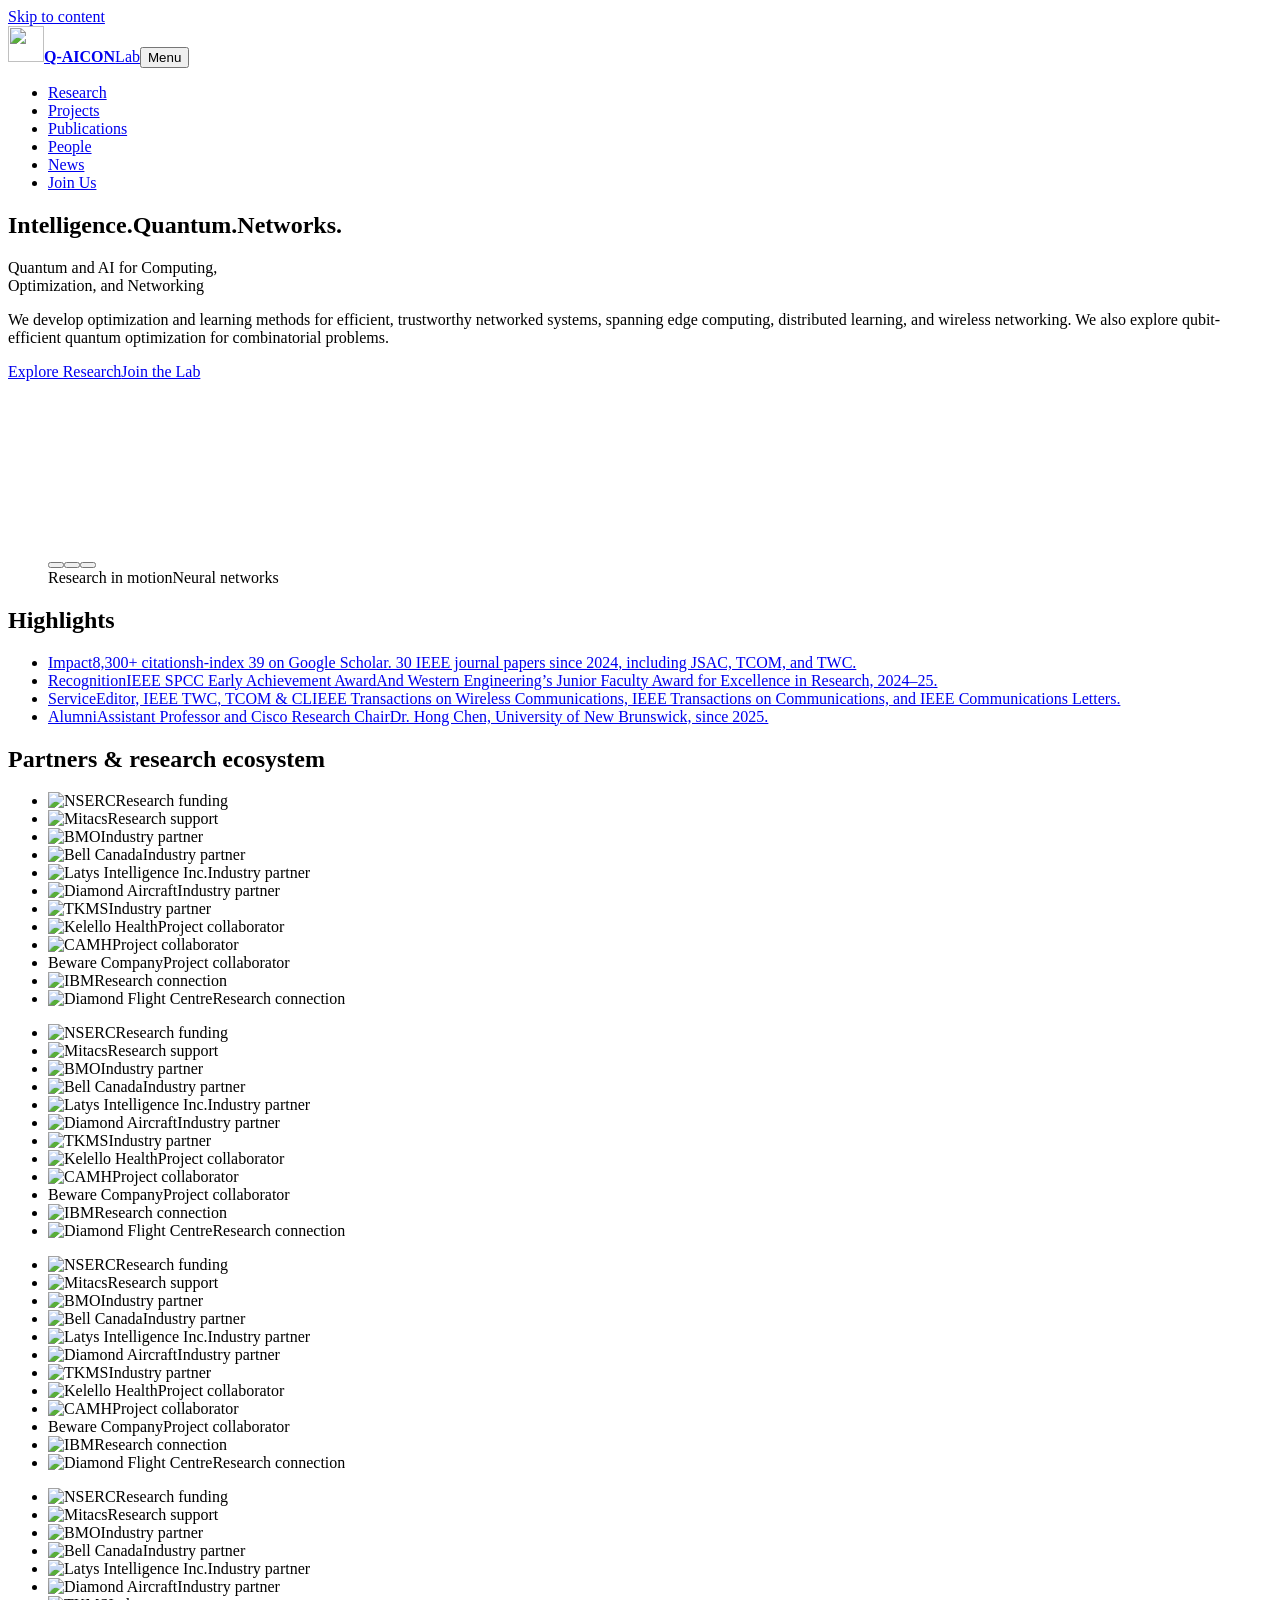
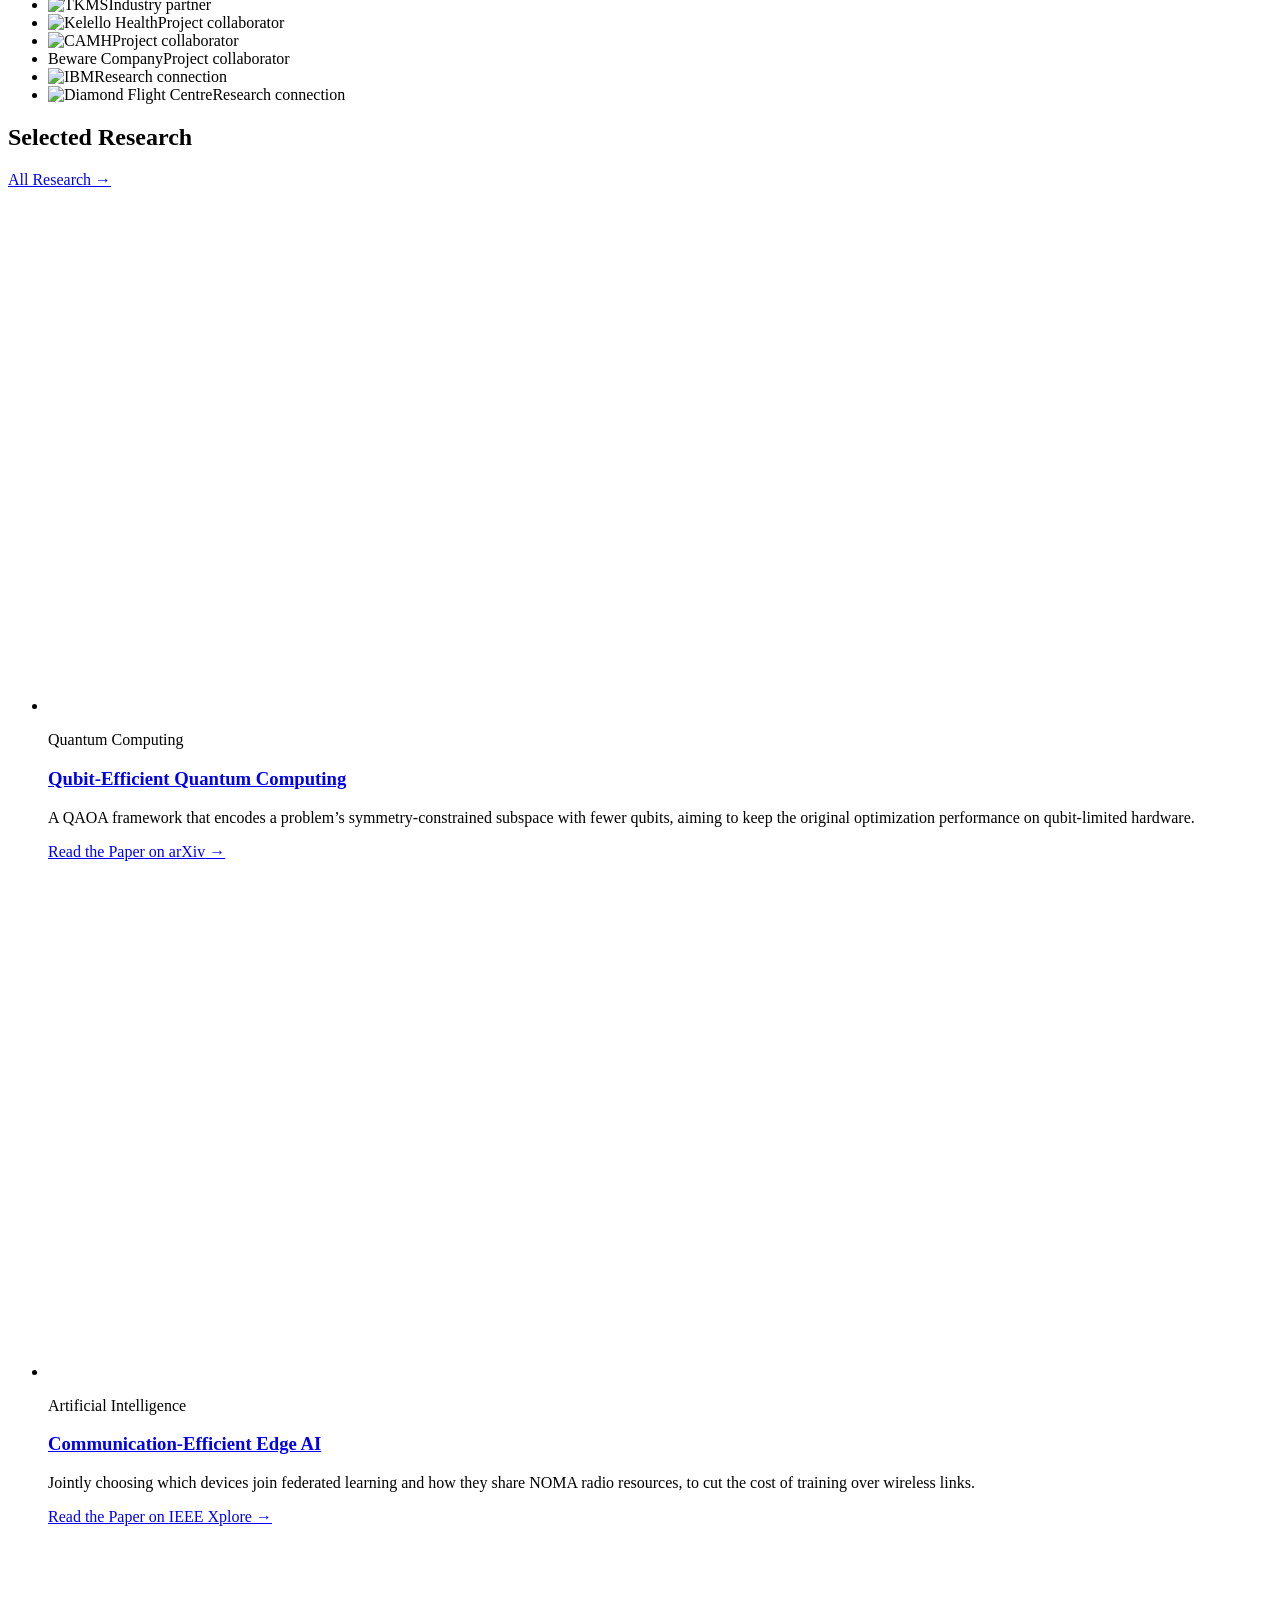
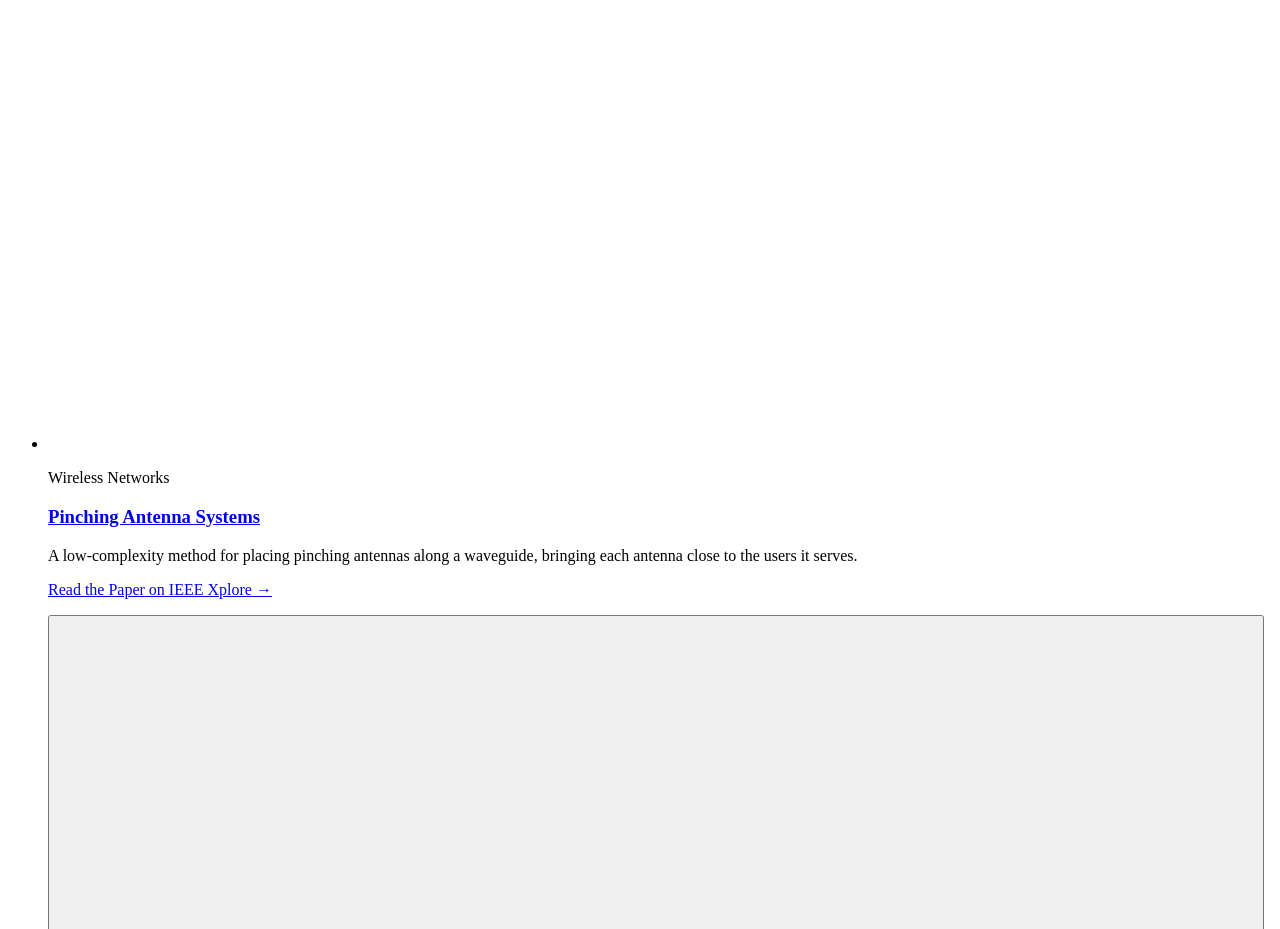
==== commit b4da8674: "Change headline to Intelligence. Quantum. Networks. Co-Authored-By: Claude Opus 5.5 <noreply@anthrop" ====
--- a/index.html
+++ b/index.html
@@ -5,15 +5,15 @@
     <meta name="viewport" content="width=device-width, initial-scale=1.0" />
     <meta name="theme-color" content="#f7f7f2" />
     <meta name="description" content="Q-AICON Lab at Western University: Quantum and AI for Computing, Optimization, and Networking." />
-    <title>Q-AICON Lab · Intelligence. Quantum. Networked Systems.</title>
+    <title>Q-AICON Lab · Intelligence. Quantum. Networks.</title>
     <link rel="icon" href="/QAICON/favicon.png" />
     <link rel="apple-touch-icon" href="/QAICON/apple-touch-icon.png" />
-    <script type="module" crossorigin src="/QAICON/assets/index-D9RhZXbC.js"></script>
+    <script type="module" crossorigin src="/QAICON/assets/index-CUkylntQ.js"></script>
     <link rel="stylesheet" crossorigin href="/QAICON/assets/index-BSSMbtNL.css">
     <link rel="preload" href="/QAICON/assets/fraunces-latin-standard-normal-DihXLNYH.woff2" as="font" type="font/woff2" crossorigin />
     <link rel="preload" href="/QAICON/assets/inter-latin-wght-normal-Dx4kXJAl.woff2" as="font" type="font/woff2" crossorigin />
   </head>
   <body>
-    <div id="root" data-route=""><link rel="preload" as="image" href="/QAICON/logo.png"/><link rel="preload" as="image" href="/QAICON/partners/nserc.svg"/><link rel="preload" as="image" href="/QAICON/partners/mitacs.png"/><link rel="preload" as="image" href="/QAICON/partners/bmo.svg"/><link rel="preload" as="image" href="/QAICON/partners/bell.svg"/><link rel="preload" as="image" href="/QAICON/partners/latys.svg"/><link rel="preload" as="image" href="/QAICON/partners/diamond-aircraft.svg"/><link rel="preload" as="image" href="/QAICON/partners/tkms.svg"/><link rel="preload" as="image" href="/QAICON/partners/kelello.png"/><link rel="preload" as="image" href="/QAICON/partners/camh.svg"/><link rel="preload" as="image" href="/QAICON/partners/ibm.jpg"/><link rel="preload" as="image" href="/QAICON/partners/diamond.jpg"/><link rel="preload" as="image" imageSrcSet="/QAICON/media/images-group-2026-6988e5f540-280.webp 280w, /QAICON/media/images-group-2026-6988e5f540-400.webp 400w, /QAICON/media/images-group-2026-6988e5f540-480.webp 480w, /QAICON/media/images-group-2026-6988e5f540-640.webp 640w, /QAICON/media/images-group-2026-6988e5f540-800.webp 800w, /QAICON/media/images-group-2026-6988e5f540-900.webp 900w, /QAICON/media/images-group-2026-6988e5f540-1200.webp 1200w" imageSizes="(max-width: 860px) 100vw, 680px"/><a class="skip-link" href="#main">Skip to content</a><header class="site-header"><div class="wrap header-inner"><a class="brand" href="/QAICON/" aria-label="Q-AICON Lab home"><img class="brand-mark" src="/QAICON/logo.png" alt="" width="36" height="36"/><span class="brand-text"><strong>Q-AICON</strong><span>Lab</span></span></a><button class="menu-toggle" type="button" aria-expanded="false" aria-controls="site-nav" data-menu-toggle="true"><span class="menu-icon" aria-hidden="true"></span><span class="menu-label">Menu</span></button><nav id="site-nav" class="site-nav" aria-label="Main"><ul><li><a href="/QAICON/research/">Research</a></li><li><a href="/QAICON/projects/">Projects</a></li><li><a href="/QAICON/publications/">Publications</a></li><li><a href="/QAICON/people/">People</a></li><li><a href="/QAICON/news/">News</a></li><li><a href="/QAICON/#join" class="nav-join">Join Us</a></li></ul></nav></div></header><main id="main" tabindex="-1"><section class="hero" aria-labelledby="hero-title"><div class="wrap hero-grid"><div class="hero-copy"><h1 class="hero-title" id="hero-title"><span>Intelligence.</span><span>Quantum.</span><span>Networked Systems.</span></h1><p class="hero-sub hero-expansion">Quantum and AI for Computing,<br/>Optimization, and Networking</p><p class="hero-intro">We develop optimization and learning methods for efficient, trustworthy networked systems, spanning edge computing, distributed learning, and wireless networking. We also explore qubit-efficient quantum optimization for combinatorial problems.</p><div class="btn-row"><a class="btn btn-primary" href="/QAICON/research/">Explore Research</a><a class="btn btn-ghost" href="#join">Join the Lab</a></div></div><figure class="hero-particles" aria-label="Particle illustrations of neural networks, quantum entanglement and autonomous drones"><canvas aria-hidden="true"></canvas><figcaption><div class="particle-tabs" aria-label="Choose an animation"><button type="button" aria-label="Neural networks" aria-pressed="true"><span></span></button><button type="button" aria-label="Quantum entanglement" aria-pressed="false"><span></span></button><button type="button" aria-label="Autonomous drones" aria-pressed="false"><span></span></button></div><span class="mono-label">Research in motion</span><span class="particle-caption">Neural networks</span></figcaption></figure></div><div class="wrap hero-highlights"><h2 class="visually-hidden">Highlights</h2><ul class="highlights"><li data-reveal="true" style="--reveal-delay:0ms"><a href="https://scholar.google.ca/citations?user=SUpod8QAAAAJ&amp;hl=en" rel="noopener"><span class="highlight-kicker">Impact</span><span class="highlight-title">8,300+ citations</span><span class="highlight-detail">h-index 39 on Google Scholar. 30 IEEE journal papers since 2024, including JSAC, TCOM, and TWC.</span></a></li><li data-reveal="true" style="--reveal-delay:90ms"><a href="/QAICON/people/"><span class="highlight-kicker">Recognition</span><span class="highlight-title">IEEE SPCC Early Achievement Award</span><span class="highlight-detail">And Western Engineering’s Junior Faculty Award for Excellence in Research, 2024–25.</span></a></li><li data-reveal="true" style="--reveal-delay:180ms"><a href="/QAICON/people/"><span class="highlight-kicker">Service</span><span class="highlight-title">Editor, IEEE TWC, TCOM &amp; CL</span><span class="highlight-detail">IEEE Transactions on Wireless Communications, IEEE Transactions on Communications, and IEEE Communications Letters.</span></a></li><li data-reveal="true" style="--reveal-delay:270ms"><a href="/QAICON/people/"><span class="highlight-kicker">Alumni</span><span class="highlight-title">Assistant Professor and Cisco Research Chair</span><span class="highlight-detail">Dr. Hong Chen, University of New Brunswick, since 2025.</span></a></li></ul><section class="partner-showcase" aria-labelledby="partners-title"><div class="partner-heading"><h2 id="partners-title" class="mono-label">Partners &amp; research ecosystem</h2></div><div class="partner-window"><div class="partner-track"><ul class="partner-set"><li class="partner-logo"><img src="/QAICON/partners/nserc.svg" alt="NSERC" width="200" height="64"/><span class="partner-relation">Research funding</span></li><li class="partner-logo"><img src="/QAICON/partners/mitacs.png" alt="Mitacs" width="200" height="64"/><span class="partner-relation">Research support</span></li><li class="partner-logo"><img src="/QAICON/partners/bmo.svg" alt="BMO" width="200" height="64"/><span class="partner-relation">Industry partner</span></li><li class="partner-logo"><img src="/QAICON/partners/bell.svg" alt="Bell Canada" width="200" height="64"/><span class="partner-relation">Industry partner</span></li><li class="partner-logo"><img src="/QAICON/partners/latys.svg" alt="Latys Intelligence Inc." width="200" height="64"/><span class="partner-relation">Industry partner</span></li><li class="partner-logo"><img src="/QAICON/partners/diamond-aircraft.svg" alt="Diamond Aircraft" width="200" height="64"/><span class="partner-relation">Industry partner</span></li><li class="partner-logo"><img src="/QAICON/partners/tkms.svg" alt="TKMS" width="200" height="64"/><span class="partner-relation">Industry partner</span></li><li class="partner-logo"><img src="/QAICON/partners/kelello.png" alt="Kelello Health" width="200" height="64"/><span class="partner-relation">Project collaborator</span></li><li class="partner-logo"><img src="/QAICON/partners/camh.svg" alt="CAMH" width="200" height="64"/><span class="partner-relation">Project collaborator</span></li><li class="partner-logo"><span class="partner-wordmark">Beware Company</span><span class="partner-relation">Project collaborator</span></li><li class="partner-logo"><img src="/QAICON/partners/ibm.jpg" alt="IBM" width="200" height="64"/><span class="partner-relation">Research connection</span></li><li class="partner-logo"><img src="/QAICON/partners/diamond.jpg" alt="Diamond Flight Centre" width="200" height="64"/><span class="partner-relation">Research connection</span></li></ul><ul class="partner-set" aria-hidden="true"><li class="partner-logo"><img src="/QAICON/partners/nserc.svg" alt="NSERC" width="200" height="64"/><span class="partner-relation">Research funding</span></li><li class="partner-logo"><img src="/QAICON/partners/mitacs.png" alt="Mitacs" width="200" height="64"/><span class="partner-relation">Research support</span></li><li class="partner-logo"><img src="/QAICON/partners/bmo.svg" alt="BMO" width="200" height="64"/><span class="partner-relation">Industry partner</span></li><li class="partner-logo"><img src="/QAICON/partners/bell.svg" alt="Bell Canada" width="200" height="64"/><span class="partner-relation">Industry partner</span></li><li class="partner-logo"><img src="/QAICON/partners/latys.svg" alt="Latys Intelligence Inc." width="200" height="64"/><span class="partner-relation">Industry partner</span></li><li class="partner-logo"><img src="/QAICON/partners/diamond-aircraft.svg" alt="Diamond Aircraft" width="200" height="64"/><span class="partner-relation">Industry partner</span></li><li class="partner-logo"><img src="/QAICON/partners/tkms.svg" alt="TKMS" width="200" height="64"/><span class="partner-relation">Industry partner</span></li><li class="partner-logo"><img src="/QAICON/partners/kelello.png" alt="Kelello Health" width="200" height="64"/><span class="partner-relation">Project collaborator</span></li><li class="partner-logo"><img src="/QAICON/partners/camh.svg" alt="CAMH" width="200" height="64"/><span class="partner-relation">Project collaborator</span></li><li class="partner-logo"><span class="partner-wordmark">Beware Company</span><span class="partner-relation">Project collaborator</span></li><li class="partner-logo"><img src="/QAICON/partners/ibm.jpg" alt="IBM" width="200" height="64"/><span class="partner-relation">Research connection</span></li><li class="partner-logo"><img src="/QAICON/partners/diamond.jpg" alt="Diamond Flight Centre" width="200" height="64"/><span class="partner-relation">Research connection</span></li></ul><ul class="partner-set" aria-hidden="true"><li class="partner-logo"><img src="/QAICON/partners/nserc.svg" alt="NSERC" width="200" height="64"/><span class="partner-relation">Research funding</span></li><li class="partner-logo"><img src="/QAICON/partners/mitacs.png" alt="Mitacs" width="200" height="64"/><span class="partner-relation">Research support</span></li><li class="partner-logo"><img src="/QAICON/partners/bmo.svg" alt="BMO" width="200" height="64"/><span class="partner-relation">Industry partner</span></li><li class="partner-logo"><img src="/QAICON/partners/bell.svg" alt="Bell Canada" width="200" height="64"/><span class="partner-relation">Industry partner</span></li><li class="partner-logo"><img src="/QAICON/partners/latys.svg" alt="Latys Intelligence Inc." width="200" height="64"/><span class="partner-relation">Industry partner</span></li><li class="partner-logo"><img src="/QAICON/partners/diamond-aircraft.svg" alt="Diamond Aircraft" width="200" height="64"/><span class="partner-relation">Industry partner</span></li><li class="partner-logo"><img src="/QAICON/partners/tkms.svg" alt="TKMS" width="200" height="64"/><span class="partner-relation">Industry partner</span></li><li class="partner-logo"><img src="/QAICON/partners/kelello.png" alt="Kelello Health" width="200" height="64"/><span class="partner-relation">Project collaborator</span></li><li class="partner-logo"><img src="/QAICON/partners/camh.svg" alt="CAMH" width="200" height="64"/><span class="partner-relation">Project collaborator</span></li><li class="partner-logo"><span class="partner-wordmark">Beware Company</span><span class="partner-relation">Project collaborator</span></li><li class="partner-logo"><img src="/QAICON/partners/ibm.jpg" alt="IBM" width="200" height="64"/><span class="partner-relation">Research connection</span></li><li class="partner-logo"><img src="/QAICON/partners/diamond.jpg" alt="Diamond Flight Centre" width="200" height="64"/><span class="partner-relation">Research connection</span></li></ul><ul class="partner-set" aria-hidden="true"><li class="partner-logo"><img src="/QAICON/partners/nserc.svg" alt="NSERC" width="200" height="64"/><span class="partner-relation">Research funding</span></li><li class="partner-logo"><img src="/QAICON/partners/mitacs.png" alt="Mitacs" width="200" height="64"/><span class="partner-relation">Research support</span></li><li class="partner-logo"><img src="/QAICON/partners/bmo.svg" alt="BMO" width="200" height="64"/><span class="partner-relation">Industry partner</span></li><li class="partner-logo"><img src="/QAICON/partners/bell.svg" alt="Bell Canada" width="200" height="64"/><span class="partner-relation">Industry partner</span></li><li class="partner-logo"><img src="/QAICON/partners/latys.svg" alt="Latys Intelligence Inc." width="200" height="64"/><span class="partner-relation">Industry partner</span></li><li class="partner-logo"><img src="/QAICON/partners/diamond-aircraft.svg" alt="Diamond Aircraft" width="200" height="64"/><span class="partner-relation">Industry partner</span></li><li class="partner-logo"><img src="/QAICON/partners/tkms.svg" alt="TKMS" width="200" height="64"/><span class="partner-relation">Industry partner</span></li><li class="partner-logo"><img src="/QAICON/partners/kelello.png" alt="Kelello Health" width="200" height="64"/><span class="partner-relation">Project collaborator</span></li><li class="partner-logo"><img src="/QAICON/partners/camh.svg" alt="CAMH" width="200" height="64"/><span class="partner-relation">Project collaborator</span></li><li class="partner-logo"><span class="partner-wordmark">Beware Company</span><span class="partner-relation">Project collaborator</span></li><li class="partner-logo"><img src="/QAICON/partners/ibm.jpg" alt="IBM" width="200" height="64"/><span class="partner-relation">Research connection</span></li><li class="partner-logo"><img src="/QAICON/partners/diamond.jpg" alt="Diamond Flight Centre" width="200" height="64"/><span class="partner-relation">Research connection</span></li></ul></div></div></section></div></section><section class="home-section" id="research" aria-labelledby="sel-title"><div class="wrap"><div class="home-head" data-reveal="true"><h2 class="home-title" id="sel-title">Selected Research</h2><a class="text-link" href="/QAICON/research/">All Research<span aria-hidden="true"> →</span></a></div><ul class="results"><li class="result" data-reveal="true" style="--reveal-delay:0ms"><figure class="result-fig"><img src="/QAICON/media/images-qubit-efficient-ed5664429b-900.webp" srcSet="/QAICON/media/images-qubit-efficient-ed5664429b-280.webp 280w, /QAICON/media/images-qubit-efficient-ed5664429b-400.webp 400w, /QAICON/media/images-qubit-efficient-ed5664429b-480.webp 480w, /QAICON/media/images-qubit-efficient-ed5664429b-640.webp 640w, /QAICON/media/images-qubit-efficient-ed5664429b-800.webp 800w, /QAICON/media/images-qubit-efficient-ed5664429b-900.webp 900w" sizes="(max-width: 900px) 100vw, 400px" width="900" height="506" alt="Diagram of the qubit-efficient quantum computing approach to combinatorial optimization" loading="lazy" decoding="async"/></figure><p class="result-dir">Quantum Computing</p><h3 class="result-title"><a href="/QAICON/research/#qubit-efficient-qc">Qubit-Efficient Quantum Computing</a></h3><p class="result-line">A QAOA framework that encodes a problem’s symmetry-constrained subspace with fewer qubits, aiming to keep the original optimization performance on qubit-limited hardware.</p><a class="text-link" href="https://arxiv.org/abs/2604.18285" rel="noopener">Read the Paper<span class="visually-hidden"> on <!-- -->arXiv</span><span aria-hidden="true"> →</span></a></li><li class="result" data-reveal="true" style="--reveal-delay:90ms"><figure class="result-fig"><img src="/QAICON/media/images-communication-efficient-edge-ai-da1ebb0a05-900.webp" srcSet="/QAICON/media/images-communication-efficient-edge-ai-da1ebb0a05-280.webp 280w, /QAICON/media/images-communication-efficient-edge-ai-da1ebb0a05-400.webp 400w, /QAICON/media/images-communication-efficient-edge-ai-da1ebb0a05-480.webp 480w, /QAICON/media/images-communication-efficient-edge-ai-da1ebb0a05-640.webp 640w, /QAICON/media/images-communication-efficient-edge-ai-da1ebb0a05-800.webp 800w, /QAICON/media/images-communication-efficient-edge-ai-da1ebb0a05-900.webp 900w" sizes="(max-width: 900px) 100vw, 400px" width="900" height="500" alt="Diagram of edge devices training local models and exchanging parameters with an aggregation server" loading="lazy" decoding="async"/></figure><p class="result-dir">Artificial Intelligence</p><h3 class="result-title"><a href="/QAICON/research/#edge-ai">Communication-Efficient Edge AI</a></h3><p class="result-line">Jointly choosing which devices join federated learning and how they share NOMA radio resources, to cut the cost of training over wireless links.</p><a class="text-link" href="https://ieeexplore.ieee.org/document/10255731" rel="noopener">Read the Paper<span class="visually-hidden"> on <!-- -->IEEE Xplore</span><span aria-hidden="true"> →</span></a></li><li class="result" data-reveal="true" style="--reveal-delay:180ms"><figure class="result-fig"><img src="/QAICON/media/images-pinching-antenna-0ae4bb2f7d-900.webp" srcSet="/QAICON/media/images-pinching-antenna-0ae4bb2f7d-280.webp 280w, /QAICON/media/images-pinching-antenna-0ae4bb2f7d-400.webp 400w, /QAICON/media/images-pinching-antenna-0ae4bb2f7d-480.webp 480w, /QAICON/media/images-pinching-antenna-0ae4bb2f7d-640.webp 640w, /QAICON/media/images-pinching-antenna-0ae4bb2f7d-800.webp 800w, /QAICON/media/images-pinching-antenna-0ae4bb2f7d-900.webp 900w" sizes="(max-width: 900px) 100vw, 400px" width="900" height="507" alt="Illustration of a pinching-antenna system with dielectric elements placed along a waveguide near users" loading="lazy" decoding="async"/></figure><p class="result-dir">Wireless Networks</p><h3 class="result-title"><a href="/QAICON/research/#pinching-antennas">Pinching Antenna Systems</a></h3><p class="result-line">A low-complexity method for placing pinching antennas along a waveguide, bringing each antenna close to the users it serves.</p><a class="text-link" href="https://ieeexplore.ieee.org/document/11016750" rel="noopener">Read the Paper<span class="visually-hidden"> on <!-- -->IEEE Xplore</span><span aria-hidden="true"> →</span></a></li></ul></div></section><section class="home-section home-section--tint" aria-labelledby="people-title"><div class="wrap team"><div class="lab-photo" data-reveal="true"><figure class="carousel" aria-roledescription="carousel" aria-label="Q-AICON Lab photos"><div class="carousel-frame"><div class="carousel-slide is-active" role="group" aria-roledescription="slide" aria-label="1 of 4" aria-hidden="false"><button type="button" class="carousel-zoom" tabindex="0" aria-label="Enlarge photo: Q-AICON Lab members, Thompson Engineering Building, Western University, 2026."><img src="/QAICON/media/images-group-2026-6988e5f540-1200.webp" srcSet="/QAICON/media/images-group-2026-6988e5f540-280.webp 280w, /QAICON/media/images-group-2026-6988e5f540-400.webp 400w, /QAICON/media/images-group-2026-6988e5f540-480.webp 480w, /QAICON/media/images-group-2026-6988e5f540-640.webp 640w, /QAICON/media/images-group-2026-6988e5f540-800.webp 800w, /QAICON/media/images-group-2026-6988e5f540-900.webp 900w, /QAICON/media/images-group-2026-6988e5f540-1200.webp 1200w" sizes="(max-width: 860px) 100vw, 680px" width="1200" height="900" alt="Eight Q-AICON Lab members standing together under the Thompson Engineering Building sign, 2026" loading="eager" decoding="async"/></button></div><div class="carousel-slide" role="group" aria-roledescription="slide" aria-label="2 of 4" aria-hidden="true"><button type="button" class="carousel-zoom" tabindex="-1" aria-label="Enlarge photo: IEEE ICC Conference, Montreal, Quebec, Canada. June 10, 2025"><img src="/QAICON/media/images-group01-2ba95a8557-1200.webp" srcSet="/QAICON/media/images-group01-2ba95a8557-280.webp 280w, /QAICON/media/images-group01-2ba95a8557-400.webp 400w, /QAICON/media/images-group01-2ba95a8557-480.webp 480w, /QAICON/media/images-group01-2ba95a8557-640.webp 640w, /QAICON/media/images-group01-2ba95a8557-800.webp 800w, /QAICON/media/images-group01-2ba95a8557-900.webp 900w, /QAICON/media/images-group01-2ba95a8557-1200.webp 1200w" sizes="(max-width: 860px) 100vw, 680px" width="1200" height="900" alt="Q-AICON Lab members together at the IEEE ICC conference in Montreal, June 2025" loading="lazy" decoding="async"/></button></div><div class="carousel-slide" role="group" aria-roledescription="slide" aria-label="3 of 4" aria-hidden="true"><button type="button" class="carousel-zoom" tabindex="-1" aria-label="Enlarge photo: Celebrating Dr. Hong Chen’s appointment as Assistant Professor."><img src="/QAICON/media/images-group02-644a4a948b-1200.webp" srcSet="/QAICON/media/images-group02-644a4a948b-280.webp 280w, /QAICON/media/images-group02-644a4a948b-400.webp 400w, /QAICON/media/images-group02-644a4a948b-480.webp 480w, /QAICON/media/images-group02-644a4a948b-640.webp 640w, /QAICON/media/images-group02-644a4a948b-800.webp 800w, /QAICON/media/images-group02-644a4a948b-900.webp 900w, /QAICON/media/images-group02-644a4a948b-1200.webp 1200w" sizes="(max-width: 860px) 100vw, 680px" width="1200" height="1600" alt="Q-AICON Lab members gathered to celebrate Dr. Hong Chen’s faculty appointment" loading="lazy" decoding="async"/></button></div><div class="carousel-slide" role="group" aria-roledescription="slide" aria-label="4 of 4" aria-hidden="true"><button type="button" class="carousel-zoom" tabindex="-1" aria-label="Enlarge photo: Celebrating Dr. Hong Chen’s appointment as Assistant Professor."><img src="/QAICON/media/images-group03-b9374176eb-1200.webp" srcSet="/QAICON/media/images-group03-b9374176eb-280.webp 280w, /QAICON/media/images-group03-b9374176eb-400.webp 400w, /QAICON/media/images-group03-b9374176eb-480.webp 480w, /QAICON/media/images-group03-b9374176eb-640.webp 640w, /QAICON/media/images-group03-b9374176eb-800.webp 800w, /QAICON/media/images-group03-b9374176eb-900.webp 900w, /QAICON/media/images-group03-b9374176eb-1200.webp 1200w" sizes="(max-width: 860px) 100vw, 680px" width="1200" height="1600" alt="A second group photo from the celebration of Dr. Hong Chen’s faculty appointment" loading="lazy" decoding="async"/></button></div><button type="button" class="carousel-arrow carousel-arrow--prev" aria-label="Previous photo">‹</button><button type="button" class="carousel-arrow carousel-arrow--next" aria-label="Next photo">›</button></div><div class="carousel-meta"><figcaption class="carousel-caption" aria-live="off"><span class="carousel-count">01<!-- --> / <!-- -->04</span>Q-AICON Lab members, Thompson Engineering Building, Western University, 2026.</figcaption><div class="carousel-dots"><button type="button" class="carousel-dot is-active" aria-label="Show photo 1: Q-AICON Lab members, Thompson Engineering Building, Western University, 2026." aria-current="true"></button><button type="button" class="carousel-dot" aria-label="Show photo 2: IEEE ICC Conference, Montreal, Quebec, Canada. June 10, 2025"></button><button type="button" class="carousel-dot" aria-label="Show photo 3: Celebrating Dr. Hong Chen’s appointment as Assistant Professor."></button><button type="button" class="carousel-dot" aria-label="Show photo 4: Celebrating Dr. Hong Chen’s appointment as Assistant Professor."></button></div></div><dialog class="lightbox" aria-label="Photo preview"></dialog></figure></div><div class="team-copy" data-reveal="true" style="--reveal-delay:90ms"><h2 class="home-title" id="people-title">Our Team</h2><p class="team-pi"><strong>Dr. Fang (Fiona) Fang</strong>, <!-- -->Assistant Professor</p><p class="team-line">Department of Electrical &amp; Computer Engineering and Department of Computer Science<!-- -->, <!-- -->Western University<!-- -->. <!-- -->7<!-- --> postdoctoral researchers and graduate students.</p><a class="btn btn-ghost" href="/QAICON/people/">Meet the Team</a></div></div></section><div class="home-section"><div class="wrap"><section class="academic-timeline academic-timeline--compact" id="academic-highlights" aria-labelledby="academic-highlights-title"><div class="home-head"><div><p class="mono-label">Dr. Fang (Fiona) Fang · Beyond the papers</p><h2 class="home-title" id="academic-highlights-title">Academic milestones.</h2></div><a class="text-link" href="/QAICON/news/#academic-timeline">Explore the timeline <span aria-hidden="true">→</span></a></div><p class="milestone-intro">Talks, recognition, and contributions to the research community.</p><div class="milestone-tree is-collapsed" id="academic-highlights-tree"><section class="milestone-year" aria-labelledby="academic-highlights-2026"><h3 id="academic-highlights-2026">2026</h3><ol class="milestone-branches"><li class="milestone-card" style="--milestone-delay:0ms"><div class="milestone-meta"><time dateTime="2026-07-22">Jul 22, 2026</time><span>Academic service</span></div><h4>Guest editor · IEEE JSAC special issue</h4><p>On the guest editorial team for “Exploiting Flexible Positioning: Movable and Pinching Antennas for Next-Generation Wireless Networks”. Submissions closed October 1, 2026.</p><a class="text-link milestone-source" href="https://www.linkedin.com/feed/update/urn:li:activity:7485696705724694530/" target="_blank" rel="noopener noreferrer" aria-label="Guest editor · IEEE JSAC special issue — LinkedIn · Call for papers (opens in a new tab)">LinkedIn · Call for papers<span class="visually-hidden"> (opens in a new tab)</span> <span aria-hidden="true">↗</span></a></li><li class="milestone-card" style="--milestone-delay:90ms"><div class="milestone-meta"><time dateTime="2026-01-30">Jan 30, 2026</time><span>Academic service</span></div><h4>Chair · IEEE London Section</h4><p>Reported chairing a first Executive Committee meeting as Section Chair, and called for volunteers across chapters, WIE, Young Professionals, and student branches.</p><a class="text-link milestone-source" href="https://www.linkedin.com/posts/fang-fiona-fang-8832184a_it-was-a-pleasure-chairing-my-first-ieee-share-7422973844291895296-C8wx/" target="_blank" rel="noopener noreferrer" aria-label="Chair · IEEE London Section — LinkedIn · Dr. Fang’s post (opens in a new tab)">LinkedIn · Dr. Fang’s post<span class="visually-hidden"> (opens in a new tab)</span> <span aria-hidden="true">↗</span></a></li></ol></section><section class="milestone-year" aria-labelledby="academic-highlights-2025"><h3 id="academic-highlights-2025">2025</h3><ol class="milestone-branches"><li class="milestone-card" style="--milestone-delay:0ms"><div class="milestone-meta"><time dateTime="2025-10-14">Oct 14, 2025</time><span>Talks</span></div><h4>Invited talk · COSMIC Workshop, IEEE WiSEE 2025</h4><p>“Communication-Efficient Federated Learning for 6G” — one of five invited talks at the Communications Systems and Management for In-situ Capabilities workshop.</p><a class="text-link milestone-source" href="https://www.linkedin.com/feed/update/urn:li:activity:7383893676344844288/" target="_blank" rel="noopener noreferrer" aria-label="Invited talk · COSMIC Workshop, IEEE WiSEE 2025 — LinkedIn · Workshop announcement (opens in a new tab)">LinkedIn · Workshop announcement<span class="visually-hidden"> (opens in a new tab)</span> <span aria-hidden="true">↗</span></a></li></ol></section></div></section></div></div><section class="home-section" id="news" aria-labelledby="news-title"><div class="wrap"><div class="home-head" data-reveal="true"><h2 class="home-title" id="news-title">Latest News</h2><a class="text-link" href="/QAICON/news/">All News<span aria-hidden="true"> →</span></a></div><ol class="news-list news-list--compact"><li class="news-item" data-reveal="true" style="--reveal-delay:0ms"><time dateTime="2026-10-28">Oct 28, 2026</time><p>Q-AICON has been selected for the PINQ² Path to Advantage Challenge, supported by IBM Quantum, to run its qubit-efficient QAOA on IBM Quantum System One.</p></li><li class="news-item" data-reveal="true" style="--reveal-delay:90ms"><time dateTime="2026-10-16">Oct 16, 2026</time><p>Bibo Wu’s paper “Optimizing Value of Learning in Task-Oriented Federated Meta-Learning System over NOMA Networks” has been accepted at IEEE Transactions on Wireless Communications.</p></li><li class="news-item" data-reveal="true" style="--reveal-delay:180ms"><time dateTime="2026-04-07">Apr 7, 2026</time><p>Oladayo begins a new industry role as a Quantitative Risk Management Associate at TD Bank Group.</p></li></ol></div></section><section class="join-band" id="join" aria-labelledby="join-title"><span id="opportunities"></span><div class="wrap join-band-inner" data-reveal="true"><div><h2 class="join-band-title" id="join-title">We Are Recruiting Ph.D. Students</h2><p class="join-band-line">Electrical Engineering and Computer Science, with a background in <!-- -->wireless communications or computer science<!-- -->. Send a CV and a research plan to <a href="mailto:fang.fang@uwo.ca?subject=Prospective%20Ph.D.%20student%20%E2%80%93%20Q-AICON%20Lab">fang.fang@uwo.ca</a>.</p></div><a class="btn btn-primary" href="mailto:fang.fang@uwo.ca?subject=Prospective%20Ph.D.%20student%20%E2%80%93%20Q-AICON%20Lab">Email Dr. Fang</a></div></section></main><footer class="site-footer" id="contact"><div class="wrap footer-grid"><div><p class="mono-label">Q-AICON Lab</p><p class="footer-name">Quantum and AI for Computing, Optimization, and Networking</p><p>Western University</p></div><div><h2 class="mono-label">Contact</h2><address><span>Department of Electrical and Computer Engineering<br/></span><span>Thompson Engineering Building, Room TEB 261<br/></span><span>Western University<br/></span><span>1151 Richmond St, London, ON N6A 3K7<br/></span><a href="mailto:fang.fang@uwo.ca">fang.fang@uwo.ca</a></address></div><div><h2 class="mono-label">Explore</h2><ul class="footer-links"><li><a href="/QAICON/news/">News Archive</a></li><li><a href="https://scholar.google.ca/citations?user=SUpod8QAAAAJ&amp;hl=en" rel="noopener">Google Scholar</a></li><li><a href="/QAICON/#join">Join the Lab</a></li></ul></div></div></footer></div>
+    <div id="root" data-route=""><link rel="preload" as="image" href="/QAICON/logo.png"/><link rel="preload" as="image" href="/QAICON/partners/nserc.svg"/><link rel="preload" as="image" href="/QAICON/partners/mitacs.png"/><link rel="preload" as="image" href="/QAICON/partners/bmo.svg"/><link rel="preload" as="image" href="/QAICON/partners/bell.svg"/><link rel="preload" as="image" href="/QAICON/partners/latys.svg"/><link rel="preload" as="image" href="/QAICON/partners/diamond-aircraft.svg"/><link rel="preload" as="image" href="/QAICON/partners/tkms.svg"/><link rel="preload" as="image" href="/QAICON/partners/kelello.png"/><link rel="preload" as="image" href="/QAICON/partners/camh.svg"/><link rel="preload" as="image" href="/QAICON/partners/ibm.jpg"/><link rel="preload" as="image" href="/QAICON/partners/diamond.jpg"/><link rel="preload" as="image" imageSrcSet="/QAICON/media/images-group-2026-6988e5f540-280.webp 280w, /QAICON/media/images-group-2026-6988e5f540-400.webp 400w, /QAICON/media/images-group-2026-6988e5f540-480.webp 480w, /QAICON/media/images-group-2026-6988e5f540-640.webp 640w, /QAICON/media/images-group-2026-6988e5f540-800.webp 800w, /QAICON/media/images-group-2026-6988e5f540-900.webp 900w, /QAICON/media/images-group-2026-6988e5f540-1200.webp 1200w" imageSizes="(max-width: 860px) 100vw, 680px"/><a class="skip-link" href="#main">Skip to content</a><header class="site-header"><div class="wrap header-inner"><a class="brand" href="/QAICON/" aria-label="Q-AICON Lab home"><img class="brand-mark" src="/QAICON/logo.png" alt="" width="36" height="36"/><span class="brand-text"><strong>Q-AICON</strong><span>Lab</span></span></a><button class="menu-toggle" type="button" aria-expanded="false" aria-controls="site-nav" data-menu-toggle="true"><span class="menu-icon" aria-hidden="true"></span><span class="menu-label">Menu</span></button><nav id="site-nav" class="site-nav" aria-label="Main"><ul><li><a href="/QAICON/research/">Research</a></li><li><a href="/QAICON/projects/">Projects</a></li><li><a href="/QAICON/publications/">Publications</a></li><li><a href="/QAICON/people/">People</a></li><li><a href="/QAICON/news/">News</a></li><li><a href="/QAICON/#join" class="nav-join">Join Us</a></li></ul></nav></div></header><main id="main" tabindex="-1"><section class="hero" aria-labelledby="hero-title"><div class="wrap hero-grid"><div class="hero-copy"><h1 class="hero-title" id="hero-title"><span>Intelligence.</span><span>Quantum.</span><span>Networks.</span></h1><p class="hero-sub hero-expansion">Quantum and AI for Computing,<br/>Optimization, and Networking</p><p class="hero-intro">We develop optimization and learning methods for efficient, trustworthy networked systems, spanning edge computing, distributed learning, and wireless networking. We also explore qubit-efficient quantum optimization for combinatorial problems.</p><div class="btn-row"><a class="btn btn-primary" href="/QAICON/research/">Explore Research</a><a class="btn btn-ghost" href="#join">Join the Lab</a></div></div><figure class="hero-particles" aria-label="Particle illustrations of neural networks, quantum entanglement and autonomous drones"><canvas aria-hidden="true"></canvas><figcaption><div class="particle-tabs" aria-label="Choose an animation"><button type="button" aria-label="Neural networks" aria-pressed="true"><span></span></button><button type="button" aria-label="Quantum entanglement" aria-pressed="false"><span></span></button><button type="button" aria-label="Autonomous drones" aria-pressed="false"><span></span></button></div><span class="mono-label">Research in motion</span><span class="particle-caption">Neural networks</span></figcaption></figure></div><div class="wrap hero-highlights"><h2 class="visually-hidden">Highlights</h2><ul class="highlights"><li data-reveal="true" style="--reveal-delay:0ms"><a href="https://scholar.google.ca/citations?user=SUpod8QAAAAJ&amp;hl=en" rel="noopener"><span class="highlight-kicker">Impact</span><span class="highlight-title">8,300+ citations</span><span class="highlight-detail">h-index 39 on Google Scholar. 30 IEEE journal papers since 2024, including JSAC, TCOM, and TWC.</span></a></li><li data-reveal="true" style="--reveal-delay:90ms"><a href="/QAICON/people/"><span class="highlight-kicker">Recognition</span><span class="highlight-title">IEEE SPCC Early Achievement Award</span><span class="highlight-detail">And Western Engineering’s Junior Faculty Award for Excellence in Research, 2024–25.</span></a></li><li data-reveal="true" style="--reveal-delay:180ms"><a href="/QAICON/people/"><span class="highlight-kicker">Service</span><span class="highlight-title">Editor, IEEE TWC, TCOM &amp; CL</span><span class="highlight-detail">IEEE Transactions on Wireless Communications, IEEE Transactions on Communications, and IEEE Communications Letters.</span></a></li><li data-reveal="true" style="--reveal-delay:270ms"><a href="/QAICON/people/"><span class="highlight-kicker">Alumni</span><span class="highlight-title">Assistant Professor and Cisco Research Chair</span><span class="highlight-detail">Dr. Hong Chen, University of New Brunswick, since 2025.</span></a></li></ul><section class="partner-showcase" aria-labelledby="partners-title"><div class="partner-heading"><h2 id="partners-title" class="mono-label">Partners &amp; research ecosystem</h2></div><div class="partner-window"><div class="partner-track"><ul class="partner-set"><li class="partner-logo"><img src="/QAICON/partners/nserc.svg" alt="NSERC" width="200" height="64"/><span class="partner-relation">Research funding</span></li><li class="partner-logo"><img src="/QAICON/partners/mitacs.png" alt="Mitacs" width="200" height="64"/><span class="partner-relation">Research support</span></li><li class="partner-logo"><img src="/QAICON/partners/bmo.svg" alt="BMO" width="200" height="64"/><span class="partner-relation">Industry partner</span></li><li class="partner-logo"><img src="/QAICON/partners/bell.svg" alt="Bell Canada" width="200" height="64"/><span class="partner-relation">Industry partner</span></li><li class="partner-logo"><img src="/QAICON/partners/latys.svg" alt="Latys Intelligence Inc." width="200" height="64"/><span class="partner-relation">Industry partner</span></li><li class="partner-logo"><img src="/QAICON/partners/diamond-aircraft.svg" alt="Diamond Aircraft" width="200" height="64"/><span class="partner-relation">Industry partner</span></li><li class="partner-logo"><img src="/QAICON/partners/tkms.svg" alt="TKMS" width="200" height="64"/><span class="partner-relation">Industry partner</span></li><li class="partner-logo"><img src="/QAICON/partners/kelello.png" alt="Kelello Health" width="200" height="64"/><span class="partner-relation">Project collaborator</span></li><li class="partner-logo"><img src="/QAICON/partners/camh.svg" alt="CAMH" width="200" height="64"/><span class="partner-relation">Project collaborator</span></li><li class="partner-logo"><span class="partner-wordmark">Beware Company</span><span class="partner-relation">Project collaborator</span></li><li class="partner-logo"><img src="/QAICON/partners/ibm.jpg" alt="IBM" width="200" height="64"/><span class="partner-relation">Research connection</span></li><li class="partner-logo"><img src="/QAICON/partners/diamond.jpg" alt="Diamond Flight Centre" width="200" height="64"/><span class="partner-relation">Research connection</span></li></ul><ul class="partner-set" aria-hidden="true"><li class="partner-logo"><img src="/QAICON/partners/nserc.svg" alt="NSERC" width="200" height="64"/><span class="partner-relation">Research funding</span></li><li class="partner-logo"><img src="/QAICON/partners/mitacs.png" alt="Mitacs" width="200" height="64"/><span class="partner-relation">Research support</span></li><li class="partner-logo"><img src="/QAICON/partners/bmo.svg" alt="BMO" width="200" height="64"/><span class="partner-relation">Industry partner</span></li><li class="partner-logo"><img src="/QAICON/partners/bell.svg" alt="Bell Canada" width="200" height="64"/><span class="partner-relation">Industry partner</span></li><li class="partner-logo"><img src="/QAICON/partners/latys.svg" alt="Latys Intelligence Inc." width="200" height="64"/><span class="partner-relation">Industry partner</span></li><li class="partner-logo"><img src="/QAICON/partners/diamond-aircraft.svg" alt="Diamond Aircraft" width="200" height="64"/><span class="partner-relation">Industry partner</span></li><li class="partner-logo"><img src="/QAICON/partners/tkms.svg" alt="TKMS" width="200" height="64"/><span class="partner-relation">Industry partner</span></li><li class="partner-logo"><img src="/QAICON/partners/kelello.png" alt="Kelello Health" width="200" height="64"/><span class="partner-relation">Project collaborator</span></li><li class="partner-logo"><img src="/QAICON/partners/camh.svg" alt="CAMH" width="200" height="64"/><span class="partner-relation">Project collaborator</span></li><li class="partner-logo"><span class="partner-wordmark">Beware Company</span><span class="partner-relation">Project collaborator</span></li><li class="partner-logo"><img src="/QAICON/partners/ibm.jpg" alt="IBM" width="200" height="64"/><span class="partner-relation">Research connection</span></li><li class="partner-logo"><img src="/QAICON/partners/diamond.jpg" alt="Diamond Flight Centre" width="200" height="64"/><span class="partner-relation">Research connection</span></li></ul><ul class="partner-set" aria-hidden="true"><li class="partner-logo"><img src="/QAICON/partners/nserc.svg" alt="NSERC" width="200" height="64"/><span class="partner-relation">Research funding</span></li><li class="partner-logo"><img src="/QAICON/partners/mitacs.png" alt="Mitacs" width="200" height="64"/><span class="partner-relation">Research support</span></li><li class="partner-logo"><img src="/QAICON/partners/bmo.svg" alt="BMO" width="200" height="64"/><span class="partner-relation">Industry partner</span></li><li class="partner-logo"><img src="/QAICON/partners/bell.svg" alt="Bell Canada" width="200" height="64"/><span class="partner-relation">Industry partner</span></li><li class="partner-logo"><img src="/QAICON/partners/latys.svg" alt="Latys Intelligence Inc." width="200" height="64"/><span class="partner-relation">Industry partner</span></li><li class="partner-logo"><img src="/QAICON/partners/diamond-aircraft.svg" alt="Diamond Aircraft" width="200" height="64"/><span class="partner-relation">Industry partner</span></li><li class="partner-logo"><img src="/QAICON/partners/tkms.svg" alt="TKMS" width="200" height="64"/><span class="partner-relation">Industry partner</span></li><li class="partner-logo"><img src="/QAICON/partners/kelello.png" alt="Kelello Health" width="200" height="64"/><span class="partner-relation">Project collaborator</span></li><li class="partner-logo"><img src="/QAICON/partners/camh.svg" alt="CAMH" width="200" height="64"/><span class="partner-relation">Project collaborator</span></li><li class="partner-logo"><span class="partner-wordmark">Beware Company</span><span class="partner-relation">Project collaborator</span></li><li class="partner-logo"><img src="/QAICON/partners/ibm.jpg" alt="IBM" width="200" height="64"/><span class="partner-relation">Research connection</span></li><li class="partner-logo"><img src="/QAICON/partners/diamond.jpg" alt="Diamond Flight Centre" width="200" height="64"/><span class="partner-relation">Research connection</span></li></ul><ul class="partner-set" aria-hidden="true"><li class="partner-logo"><img src="/QAICON/partners/nserc.svg" alt="NSERC" width="200" height="64"/><span class="partner-relation">Research funding</span></li><li class="partner-logo"><img src="/QAICON/partners/mitacs.png" alt="Mitacs" width="200" height="64"/><span class="partner-relation">Research support</span></li><li class="partner-logo"><img src="/QAICON/partners/bmo.svg" alt="BMO" width="200" height="64"/><span class="partner-relation">Industry partner</span></li><li class="partner-logo"><img src="/QAICON/partners/bell.svg" alt="Bell Canada" width="200" height="64"/><span class="partner-relation">Industry partner</span></li><li class="partner-logo"><img src="/QAICON/partners/latys.svg" alt="Latys Intelligence Inc." width="200" height="64"/><span class="partner-relation">Industry partner</span></li><li class="partner-logo"><img src="/QAICON/partners/diamond-aircraft.svg" alt="Diamond Aircraft" width="200" height="64"/><span class="partner-relation">Industry partner</span></li><li class="partner-logo"><img src="/QAICON/partners/tkms.svg" alt="TKMS" width="200" height="64"/><span class="partner-relation">Industry partner</span></li><li class="partner-logo"><img src="/QAICON/partners/kelello.png" alt="Kelello Health" width="200" height="64"/><span class="partner-relation">Project collaborator</span></li><li class="partner-logo"><img src="/QAICON/partners/camh.svg" alt="CAMH" width="200" height="64"/><span class="partner-relation">Project collaborator</span></li><li class="partner-logo"><span class="partner-wordmark">Beware Company</span><span class="partner-relation">Project collaborator</span></li><li class="partner-logo"><img src="/QAICON/partners/ibm.jpg" alt="IBM" width="200" height="64"/><span class="partner-relation">Research connection</span></li><li class="partner-logo"><img src="/QAICON/partners/diamond.jpg" alt="Diamond Flight Centre" width="200" height="64"/><span class="partner-relation">Research connection</span></li></ul></div></div></section></div></section><section class="home-section" id="research" aria-labelledby="sel-title"><div class="wrap"><div class="home-head" data-reveal="true"><h2 class="home-title" id="sel-title">Selected Research</h2><a class="text-link" href="/QAICON/research/">All Research<span aria-hidden="true"> →</span></a></div><ul class="results"><li class="result" data-reveal="true" style="--reveal-delay:0ms"><figure class="result-fig"><img src="/QAICON/media/images-qubit-efficient-ed5664429b-900.webp" srcSet="/QAICON/media/images-qubit-efficient-ed5664429b-280.webp 280w, /QAICON/media/images-qubit-efficient-ed5664429b-400.webp 400w, /QAICON/media/images-qubit-efficient-ed5664429b-480.webp 480w, /QAICON/media/images-qubit-efficient-ed5664429b-640.webp 640w, /QAICON/media/images-qubit-efficient-ed5664429b-800.webp 800w, /QAICON/media/images-qubit-efficient-ed5664429b-900.webp 900w" sizes="(max-width: 900px) 100vw, 400px" width="900" height="506" alt="Diagram of the qubit-efficient quantum computing approach to combinatorial optimization" loading="lazy" decoding="async"/></figure><p class="result-dir">Quantum Computing</p><h3 class="result-title"><a href="/QAICON/research/#qubit-efficient-qc">Qubit-Efficient Quantum Computing</a></h3><p class="result-line">A QAOA framework that encodes a problem’s symmetry-constrained subspace with fewer qubits, aiming to keep the original optimization performance on qubit-limited hardware.</p><a class="text-link" href="https://arxiv.org/abs/2604.18285" rel="noopener">Read the Paper<span class="visually-hidden"> on <!-- -->arXiv</span><span aria-hidden="true"> →</span></a></li><li class="result" data-reveal="true" style="--reveal-delay:90ms"><figure class="result-fig"><img src="/QAICON/media/images-communication-efficient-edge-ai-da1ebb0a05-900.webp" srcSet="/QAICON/media/images-communication-efficient-edge-ai-da1ebb0a05-280.webp 280w, /QAICON/media/images-communication-efficient-edge-ai-da1ebb0a05-400.webp 400w, /QAICON/media/images-communication-efficient-edge-ai-da1ebb0a05-480.webp 480w, /QAICON/media/images-communication-efficient-edge-ai-da1ebb0a05-640.webp 640w, /QAICON/media/images-communication-efficient-edge-ai-da1ebb0a05-800.webp 800w, /QAICON/media/images-communication-efficient-edge-ai-da1ebb0a05-900.webp 900w" sizes="(max-width: 900px) 100vw, 400px" width="900" height="500" alt="Diagram of edge devices training local models and exchanging parameters with an aggregation server" loading="lazy" decoding="async"/></figure><p class="result-dir">Artificial Intelligence</p><h3 class="result-title"><a href="/QAICON/research/#edge-ai">Communication-Efficient Edge AI</a></h3><p class="result-line">Jointly choosing which devices join federated learning and how they share NOMA radio resources, to cut the cost of training over wireless links.</p><a class="text-link" href="https://ieeexplore.ieee.org/document/10255731" rel="noopener">Read the Paper<span class="visually-hidden"> on <!-- -->IEEE Xplore</span><span aria-hidden="true"> →</span></a></li><li class="result" data-reveal="true" style="--reveal-delay:180ms"><figure class="result-fig"><img src="/QAICON/media/images-pinching-antenna-0ae4bb2f7d-900.webp" srcSet="/QAICON/media/images-pinching-antenna-0ae4bb2f7d-280.webp 280w, /QAICON/media/images-pinching-antenna-0ae4bb2f7d-400.webp 400w, /QAICON/media/images-pinching-antenna-0ae4bb2f7d-480.webp 480w, /QAICON/media/images-pinching-antenna-0ae4bb2f7d-640.webp 640w, /QAICON/media/images-pinching-antenna-0ae4bb2f7d-800.webp 800w, /QAICON/media/images-pinching-antenna-0ae4bb2f7d-900.webp 900w" sizes="(max-width: 900px) 100vw, 400px" width="900" height="507" alt="Illustration of a pinching-antenna system with dielectric elements placed along a waveguide near users" loading="lazy" decoding="async"/></figure><p class="result-dir">Wireless Networks</p><h3 class="result-title"><a href="/QAICON/research/#pinching-antennas">Pinching Antenna Systems</a></h3><p class="result-line">A low-complexity method for placing pinching antennas along a waveguide, bringing each antenna close to the users it serves.</p><a class="text-link" href="https://ieeexplore.ieee.org/document/11016750" rel="noopener">Read the Paper<span class="visually-hidden"> on <!-- -->IEEE Xplore</span><span aria-hidden="true"> →</span></a></li></ul></div></section><section class="home-section home-section--tint" aria-labelledby="people-title"><div class="wrap team"><div class="lab-photo" data-reveal="true"><figure class="carousel" aria-roledescription="carousel" aria-label="Q-AICON Lab photos"><div class="carousel-frame"><div class="carousel-slide is-active" role="group" aria-roledescription="slide" aria-label="1 of 4" aria-hidden="false"><button type="button" class="carousel-zoom" tabindex="0" aria-label="Enlarge photo: Q-AICON Lab members, Thompson Engineering Building, Western University, 2026."><img src="/QAICON/media/images-group-2026-6988e5f540-1200.webp" srcSet="/QAICON/media/images-group-2026-6988e5f540-280.webp 280w, /QAICON/media/images-group-2026-6988e5f540-400.webp 400w, /QAICON/media/images-group-2026-6988e5f540-480.webp 480w, /QAICON/media/images-group-2026-6988e5f540-640.webp 640w, /QAICON/media/images-group-2026-6988e5f540-800.webp 800w, /QAICON/media/images-group-2026-6988e5f540-900.webp 900w, /QAICON/media/images-group-2026-6988e5f540-1200.webp 1200w" sizes="(max-width: 860px) 100vw, 680px" width="1200" height="900" alt="Eight Q-AICON Lab members standing together under the Thompson Engineering Building sign, 2026" loading="eager" decoding="async"/></button></div><div class="carousel-slide" role="group" aria-roledescription="slide" aria-label="2 of 4" aria-hidden="true"><button type="button" class="carousel-zoom" tabindex="-1" aria-label="Enlarge photo: IEEE ICC Conference, Montreal, Quebec, Canada. June 10, 2025"><img src="/QAICON/media/images-group01-2ba95a8557-1200.webp" srcSet="/QAICON/media/images-group01-2ba95a8557-280.webp 280w, /QAICON/media/images-group01-2ba95a8557-400.webp 400w, /QAICON/media/images-group01-2ba95a8557-480.webp 480w, /QAICON/media/images-group01-2ba95a8557-640.webp 640w, /QAICON/media/images-group01-2ba95a8557-800.webp 800w, /QAICON/media/images-group01-2ba95a8557-900.webp 900w, /QAICON/media/images-group01-2ba95a8557-1200.webp 1200w" sizes="(max-width: 860px) 100vw, 680px" width="1200" height="900" alt="Q-AICON Lab members together at the IEEE ICC conference in Montreal, June 2025" loading="lazy" decoding="async"/></button></div><div class="carousel-slide" role="group" aria-roledescription="slide" aria-label="3 of 4" aria-hidden="true"><button type="button" class="carousel-zoom" tabindex="-1" aria-label="Enlarge photo: Celebrating Dr. Hong Chen’s appointment as Assistant Professor."><img src="/QAICON/media/images-group02-644a4a948b-1200.webp" srcSet="/QAICON/media/images-group02-644a4a948b-280.webp 280w, /QAICON/media/images-group02-644a4a948b-400.webp 400w, /QAICON/media/images-group02-644a4a948b-480.webp 480w, /QAICON/media/images-group02-644a4a948b-640.webp 640w, /QAICON/media/images-group02-644a4a948b-800.webp 800w, /QAICON/media/images-group02-644a4a948b-900.webp 900w, /QAICON/media/images-group02-644a4a948b-1200.webp 1200w" sizes="(max-width: 860px) 100vw, 680px" width="1200" height="1600" alt="Q-AICON Lab members gathered to celebrate Dr. Hong Chen’s faculty appointment" loading="lazy" decoding="async"/></button></div><div class="carousel-slide" role="group" aria-roledescription="slide" aria-label="4 of 4" aria-hidden="true"><button type="button" class="carousel-zoom" tabindex="-1" aria-label="Enlarge photo: Celebrating Dr. Hong Chen’s appointment as Assistant Professor."><img src="/QAICON/media/images-group03-b9374176eb-1200.webp" srcSet="/QAICON/media/images-group03-b9374176eb-280.webp 280w, /QAICON/media/images-group03-b9374176eb-400.webp 400w, /QAICON/media/images-group03-b9374176eb-480.webp 480w, /QAICON/media/images-group03-b9374176eb-640.webp 640w, /QAICON/media/images-group03-b9374176eb-800.webp 800w, /QAICON/media/images-group03-b9374176eb-900.webp 900w, /QAICON/media/images-group03-b9374176eb-1200.webp 1200w" sizes="(max-width: 860px) 100vw, 680px" width="1200" height="1600" alt="A second group photo from the celebration of Dr. Hong Chen’s faculty appointment" loading="lazy" decoding="async"/></button></div><button type="button" class="carousel-arrow carousel-arrow--prev" aria-label="Previous photo">‹</button><button type="button" class="carousel-arrow carousel-arrow--next" aria-label="Next photo">›</button></div><div class="carousel-meta"><figcaption class="carousel-caption" aria-live="off"><span class="carousel-count">01<!-- --> / <!-- -->04</span>Q-AICON Lab members, Thompson Engineering Building, Western University, 2026.</figcaption><div class="carousel-dots"><button type="button" class="carousel-dot is-active" aria-label="Show photo 1: Q-AICON Lab members, Thompson Engineering Building, Western University, 2026." aria-current="true"></button><button type="button" class="carousel-dot" aria-label="Show photo 2: IEEE ICC Conference, Montreal, Quebec, Canada. June 10, 2025"></button><button type="button" class="carousel-dot" aria-label="Show photo 3: Celebrating Dr. Hong Chen’s appointment as Assistant Professor."></button><button type="button" class="carousel-dot" aria-label="Show photo 4: Celebrating Dr. Hong Chen’s appointment as Assistant Professor."></button></div></div><dialog class="lightbox" aria-label="Photo preview"></dialog></figure></div><div class="team-copy" data-reveal="true" style="--reveal-delay:90ms"><h2 class="home-title" id="people-title">Our Team</h2><p class="team-pi"><strong>Dr. Fang (Fiona) Fang</strong>, <!-- -->Assistant Professor</p><p class="team-line">Department of Electrical &amp; Computer Engineering and Department of Computer Science<!-- -->, <!-- -->Western University<!-- -->. <!-- -->7<!-- --> postdoctoral researchers and graduate students.</p><a class="btn btn-ghost" href="/QAICON/people/">Meet the Team</a></div></div></section><div class="home-section"><div class="wrap"><section class="academic-timeline academic-timeline--compact" id="academic-highlights" aria-labelledby="academic-highlights-title"><div class="home-head"><div><p class="mono-label">Dr. Fang (Fiona) Fang · Beyond the papers</p><h2 class="home-title" id="academic-highlights-title">Academic milestones.</h2></div><a class="text-link" href="/QAICON/news/#academic-timeline">Explore the timeline <span aria-hidden="true">→</span></a></div><p class="milestone-intro">Talks, recognition, and contributions to the research community.</p><div class="milestone-tree is-collapsed" id="academic-highlights-tree"><section class="milestone-year" aria-labelledby="academic-highlights-2026"><h3 id="academic-highlights-2026">2026</h3><ol class="milestone-branches"><li class="milestone-card" style="--milestone-delay:0ms"><div class="milestone-meta"><time dateTime="2026-07-22">Jul 22, 2026</time><span>Academic service</span></div><h4>Guest editor · IEEE JSAC special issue</h4><p>On the guest editorial team for “Exploiting Flexible Positioning: Movable and Pinching Antennas for Next-Generation Wireless Networks”. Submissions closed October 1, 2026.</p><a class="text-link milestone-source" href="https://www.linkedin.com/embed/feed/update/urn:li:activity:7485696705724694530" target="_blank" rel="noopener noreferrer" aria-label="Guest editor · IEEE JSAC special issue — LinkedIn · Call for papers (opens in a new tab)">LinkedIn · Call for papers<span class="visually-hidden"> (opens in a new tab)</span> <span aria-hidden="true">↗</span></a></li><li class="milestone-card" style="--milestone-delay:90ms"><div class="milestone-meta"><time dateTime="2026-01-30">Jan 30, 2026</time><span>Academic service</span></div><h4>Chair · IEEE London Section</h4><p>Reported chairing a first Executive Committee meeting as Section Chair, and called for volunteers across chapters, WIE, Young Professionals, and student branches.</p><a class="text-link milestone-source" href="https://www.linkedin.com/embed/feed/update/urn:li:share:7422973844291895296" target="_blank" rel="noopener noreferrer" aria-label="Chair · IEEE London Section — LinkedIn · Dr. Fang’s post (opens in a new tab)">LinkedIn · Dr. Fang’s post<span class="visually-hidden"> (opens in a new tab)</span> <span aria-hidden="true">↗</span></a></li></ol></section><section class="milestone-year" aria-labelledby="academic-highlights-2025"><h3 id="academic-highlights-2025">2025</h3><ol class="milestone-branches"><li class="milestone-card" style="--milestone-delay:0ms"><div class="milestone-meta"><time dateTime="2025-10-14">Oct 14, 2025</time><span>Talks</span></div><h4>Invited talk · COSMIC Workshop, IEEE WiSEE 2025</h4><p>“Communication-Efficient Federated Learning for 6G” — one of five invited talks at the Communications Systems and Management for In-situ Capabilities workshop.</p><a class="text-link milestone-source" href="https://www.linkedin.com/embed/feed/update/urn:li:activity:7383893676344844288" target="_blank" rel="noopener noreferrer" aria-label="Invited talk · COSMIC Workshop, IEEE WiSEE 2025 — LinkedIn · Workshop announcement (opens in a new tab)">LinkedIn · Workshop announcement<span class="visually-hidden"> (opens in a new tab)</span> <span aria-hidden="true">↗</span></a></li></ol></section></div></section></div></div><section class="home-section" id="news" aria-labelledby="news-title"><div class="wrap"><div class="home-head" data-reveal="true"><h2 class="home-title" id="news-title">Latest News</h2><a class="text-link" href="/QAICON/news/">All News<span aria-hidden="true"> →</span></a></div><ol class="news-list news-list--compact"><li class="news-item" data-reveal="true" style="--reveal-delay:0ms"><time dateTime="2026-10-28">Oct 28, 2026</time><p>Q-AICON has been selected for the PINQ² Path to Advantage Challenge, supported by IBM Quantum, to run its qubit-efficient QAOA on IBM Quantum System One.</p></li><li class="news-item" data-reveal="true" style="--reveal-delay:90ms"><time dateTime="2026-10-16">Oct 16, 2026</time><p>Bibo Wu’s paper “Optimizing Value of Learning in Task-Oriented Federated Meta-Learning System over NOMA Networks” has been accepted at IEEE Transactions on Wireless Communications.</p></li><li class="news-item" data-reveal="true" style="--reveal-delay:180ms"><time dateTime="2026-04-07">Apr 7, 2026</time><p>Oladayo begins a new industry role as a Quantitative Risk Management Associate at TD Bank Group.</p></li></ol></div></section><section class="join-band" id="join" aria-labelledby="join-title"><span id="opportunities"></span><div class="wrap join-band-inner" data-reveal="true"><div><h2 class="join-band-title" id="join-title">We Are Recruiting Ph.D. Students</h2><p class="join-band-line">Electrical Engineering and Computer Science, with a background in <!-- -->wireless communications or computer science<!-- -->. Send a CV and a research plan to <a href="mailto:fang.fang@uwo.ca?subject=Prospective%20Ph.D.%20student%20%E2%80%93%20Q-AICON%20Lab">fang.fang@uwo.ca</a>.</p></div><a class="btn btn-primary" href="mailto:fang.fang@uwo.ca?subject=Prospective%20Ph.D.%20student%20%E2%80%93%20Q-AICON%20Lab">Email Dr. Fang</a></div></section></main><footer class="site-footer" id="contact"><div class="wrap footer-grid"><div><p class="mono-label">Q-AICON Lab</p><p class="footer-name">Quantum and AI for Computing, Optimization, and Networking</p><p>Western University</p></div><div><h2 class="mono-label">Contact</h2><address><span>Department of Electrical and Computer Engineering<br/></span><span>Thompson Engineering Building, Room TEB 261<br/></span><span>Western University<br/></span><span>1151 Richmond St, London, ON N6A 3K7<br/></span><a href="mailto:fang.fang@uwo.ca">fang.fang@uwo.ca</a></address></div><div><h2 class="mono-label">Explore</h2><ul class="footer-links"><li><a href="/QAICON/news/">News Archive</a></li><li><a href="https://scholar.google.ca/citations?user=SUpod8QAAAAJ&amp;hl=en" rel="noopener">Google Scholar</a></li><li><a href="/QAICON/#join">Join the Lab</a></li></ul></div></div></footer></div>
   </body>
 </html>
